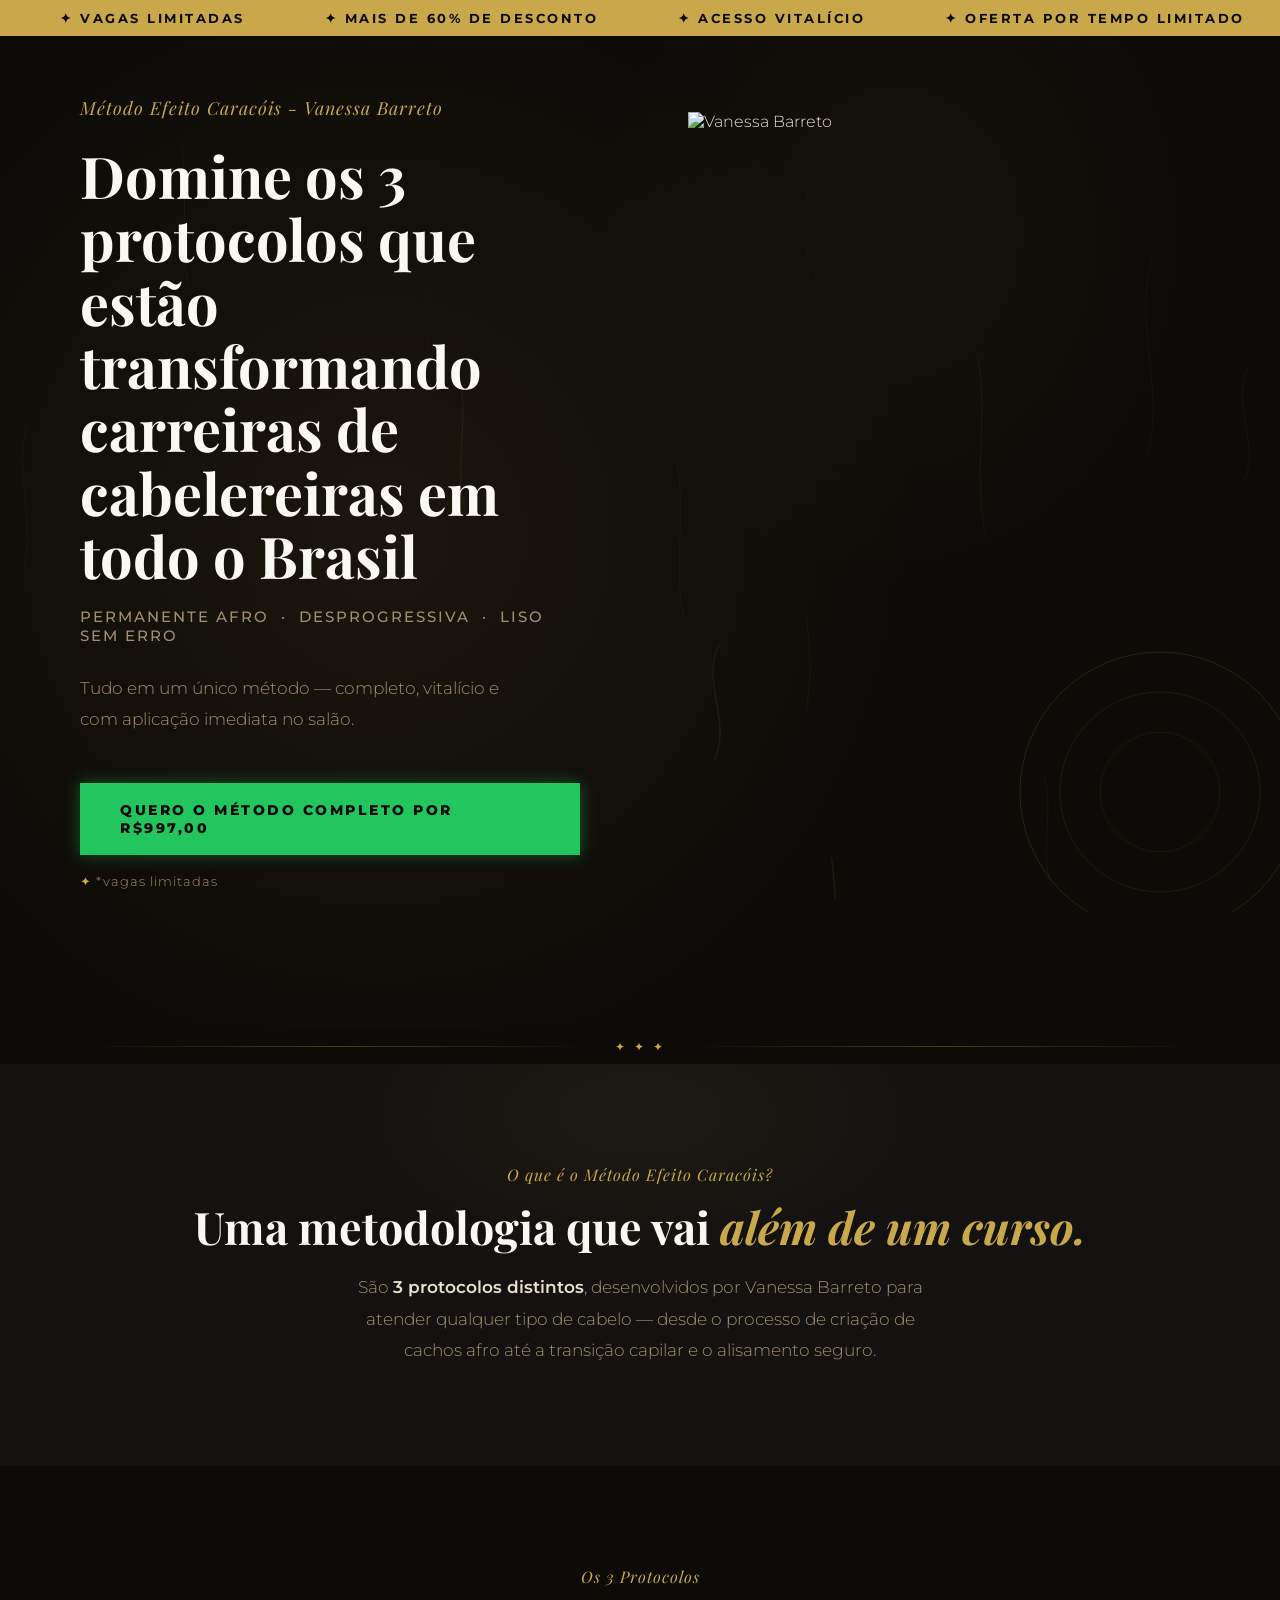
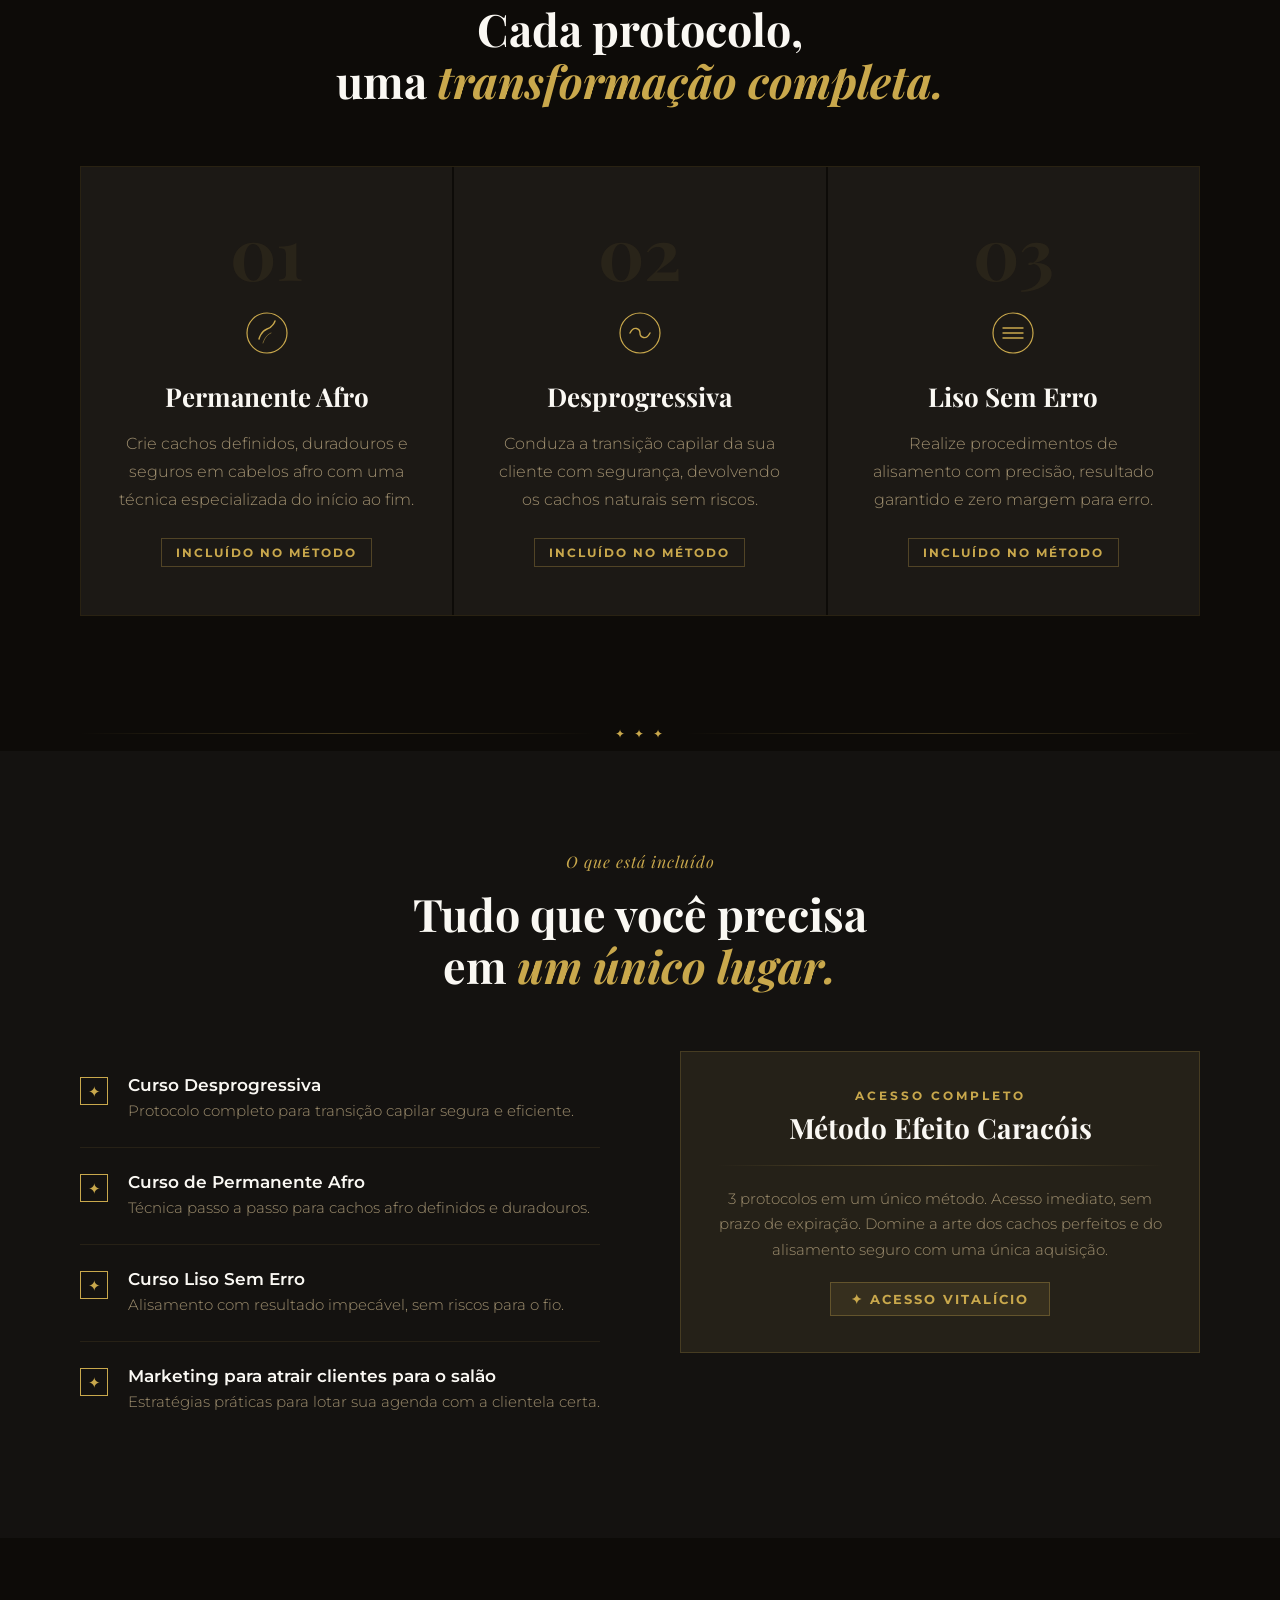
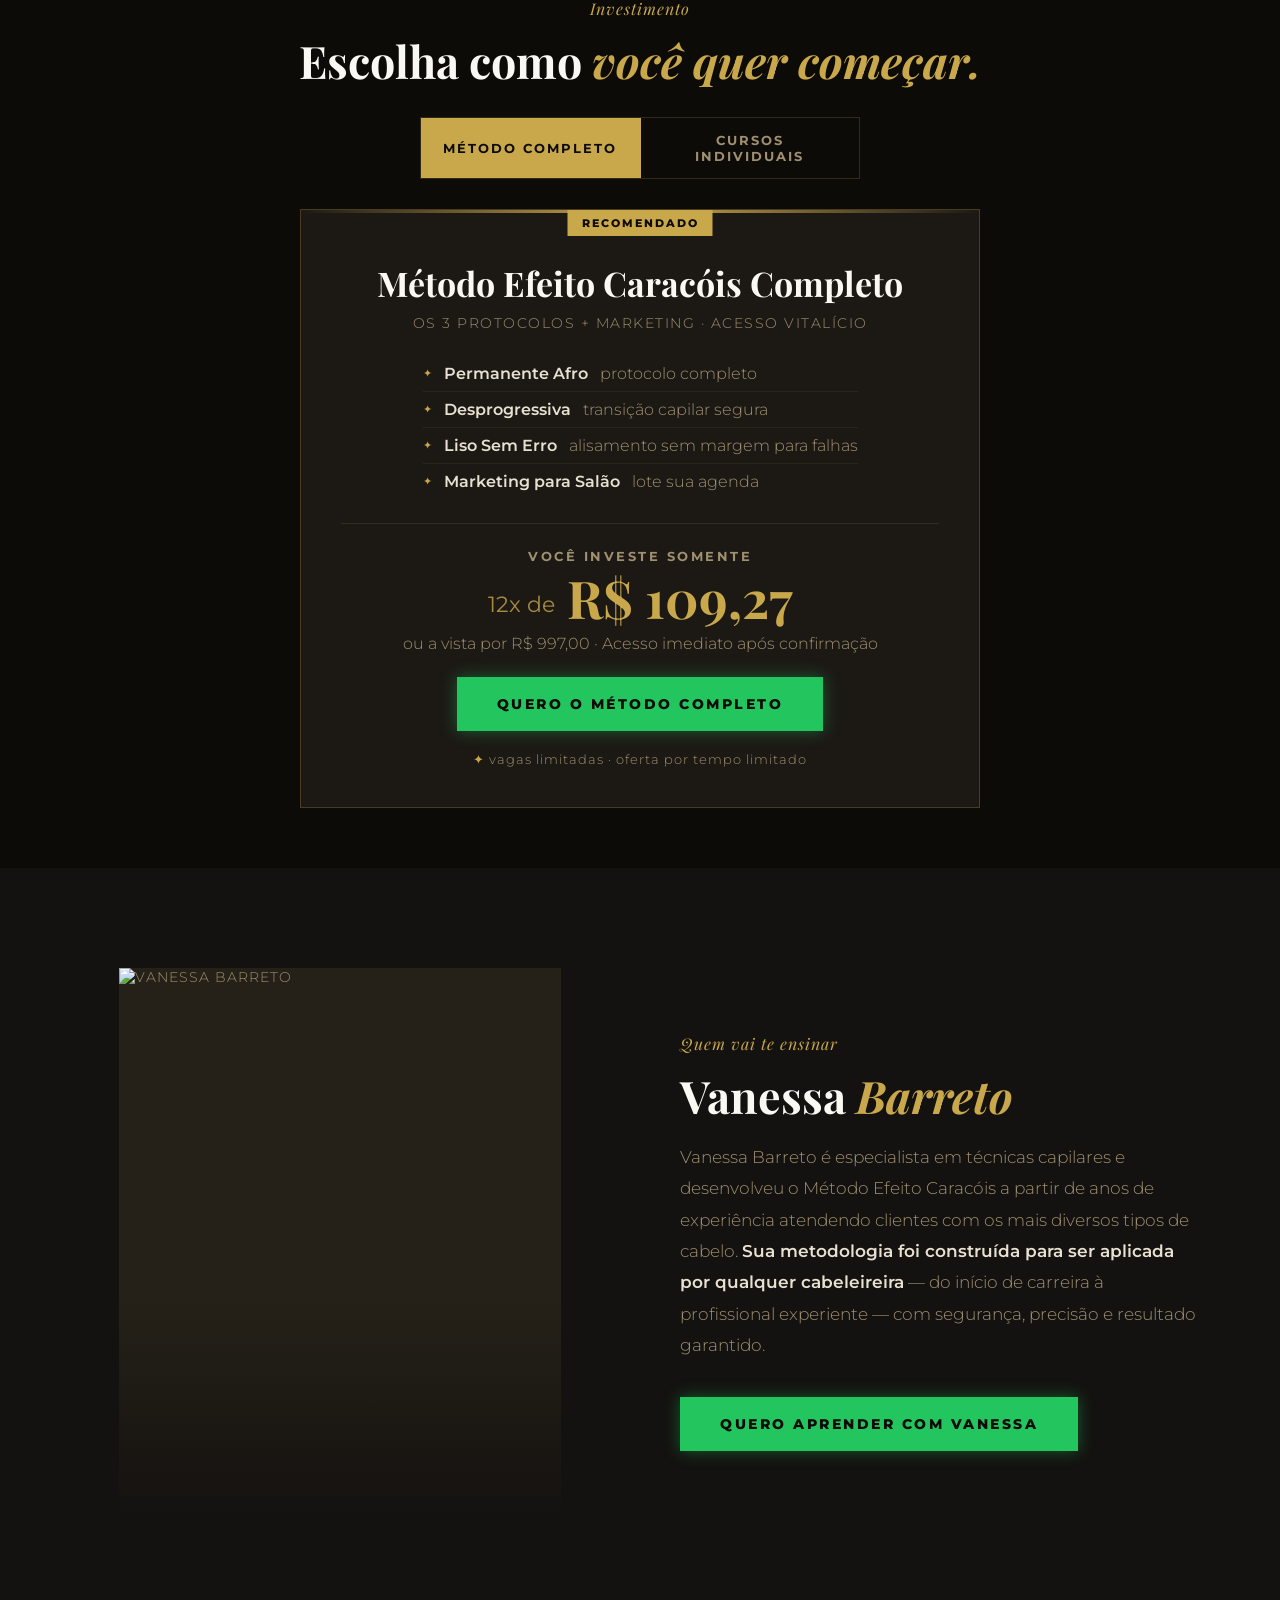
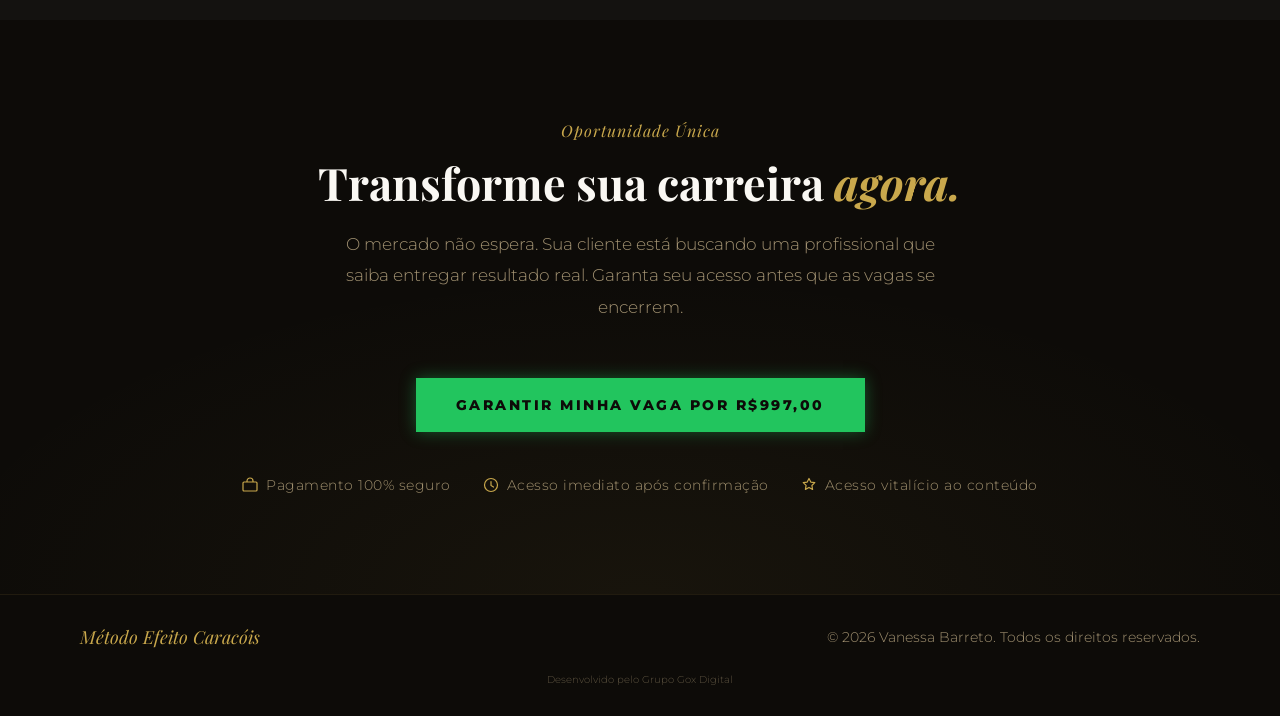
==== metodo-efeito-caracois-vanessa-v1/index.html @ 1c4ced43 "Build: Metodo Efeito Caracois Vanessa V1" ====
<!DOCTYPE html>
<html lang="pt-BR">

<head>
  <meta charset="UTF-8">
  <meta name="viewport" content="width=device-width, initial-scale=1.0">
  <title>Método Efeito Caracóis — Vanessa Barreto</title>

  <!-- WhatsApp / Social Media Meta Tags -->
  <meta property="og:title" content="Método Efeito Caracóis — Vanessa Barreto">
  <meta property="og:description"
    content="Domine os 3 protocolos que estão transformando carreiras de cabelereiras em todo o Brasil.">
  <meta property="og:image" content="/.netlify/images?url=/images/vanessa-hero-DBy10SN9.webp&w=800&q=80">
  <meta property="og:type" content="website">

  <link rel="icon" type="image/png" href="/.netlify/images?url=/images/favicon.png&w=800&q=80">
  <link rel="preconnect" href="https://fonts.googleapis.com">
  <link rel="preconnect" href="https://fonts.gstatic.com" crossorigin>
  <link
    href="https://fonts.googleapis.com/css2?family=Playfair+Display:ital,wght@0,400;0,700;1,400&family=Montserrat:wght@400;700&display=swap"
    rel="stylesheet">

  <link rel="dns-prefetch" href="https://pay.hotmart.com">
  <link rel="preload" href="/.netlify/images?url=/images/vanessa-hero-DBy10SN9.webp&w=800&q=80" as="image">

  <style>
    :root {
      --gold: #C9A84C;
      --gold-light: #E8C96A;
      --gold-pale: #F5E6B8;
      --green: #22c55e;
      --green-light: #4ade80;
      --dark: #0D0B08;
      --dark-2: #141210;
      --dark-3: #1C1915;
      --dark-4: #252118;
      --dark-5: #2E2A1F;
      --text: #E8E0D0;
      --text-muted: #A09070;
      --white: #FAF8F3;
      --serif: 'Playfair Display', Georgia, serif;
      --sans: 'Montserrat', sans-serif;
    }

    *,
    *::before,
    *::after {
      box-sizing: border-box;
      margin: 0;
      padding: 0;
    }

    html {
      scroll-behavior: smooth;
    }

    body {
      background: var(--dark);
      color: var(--text);
      font-family: var(--sans);
      font-weight: 300;
      overflow-x: hidden;
      -webkit-font-smoothing: antialiased;
    }

    .bar {
      background: var(--gold);
      color: var(--dark);
      text-align: center;
      padding: 10px 20px;
      font-size: 13px;
      font-weight: 700;
      letter-spacing: 2.5px;
      text-transform: uppercase;
      overflow: hidden;
      position: relative;
    }

    .bar-track {
      display: inline-flex;
      animation: ticker 25s linear infinite;
      white-space: nowrap;
    }

    .bar-track span {
      margin: 0 40px;
    }

    @keyframes ticker {
      0% {
        transform: translateX(0);
      }

      100% {
        transform: translateX(-50%);
      }
    }

    .hero {
      display: grid;
      grid-template-columns: 1fr 1fr;
      position: relative;
      overflow: hidden;
      padding: 20px 0 60px 0;
      align-items: center;
      background-image: linear-gradient(rgba(13, 11, 8, 0.94), rgba(13, 11, 8, 0.94)), url('/.netlify/images?url=/images/van-back3.webp&w=1920&q=80');
      background-size: cover;
      background-position: center;
      background-attachment: fixed;
    }

    .hero-left {
      display: flex;
      flex-direction: column;
      justify-content: center;
      padding: 40px 60px 80px 80px;
      position: relative;
      z-index: 2;
    }

    .hero-eyebrow {
      font-family: var(--serif);
      font-style: italic;
      font-size: 18px;
      color: var(--gold);
      letter-spacing: 1px;
      margin-bottom: 24px;
    }

    .hero-title {
      font-family: var(--serif);
      font-weight: 700;
      font-size: clamp(38px, 4.5vw, 64px);
      line-height: 1.1;
      color: var(--white);
      margin-bottom: 20px;
    }

    .hero-title em {
      font-style: italic;
      color: var(--gold);
    }

    .hero-subtitle {
      font-size: 15px;
      font-weight: 500;
      letter-spacing: 2px;
      text-transform: uppercase;
      color: var(--text-muted);
      margin-bottom: 28px;
    }

    .hero-desc {
      font-size: 17px;
      line-height: 1.8;
      color: var(--text-muted);
      max-width: 420px;
      margin-bottom: 48px;
    }

    .btn-primary {
      display: inline-block;
      background: var(--green);
      color: var(--dark);
      font-family: var(--sans);
      font-size: 14px;
      font-weight: 800;
      letter-spacing: 2.5px;
      text-transform: uppercase;
      text-decoration: none;
      padding: 18px 40px;
      border: none;
      cursor: pointer;
      position: relative;
      overflow: hidden;
      transition: all 0.3s ease;
      animation: btnPulse 2s infinite;
      box-shadow: 0 0 15px rgba(34, 197, 94, 0.4);
    }

    @keyframes btnPulse {
      0% {
        transform: scale(1);
        box-shadow: 0 0 15px rgba(34, 197, 94, 0.4);
      }

      50% {
        transform: scale(1.03);
        box-shadow: 0 0 25px rgba(34, 197, 94, 0.6);
      }

      100% {
        transform: scale(1);
        box-shadow: 0 0 15px rgba(34, 197, 94, 0.4);
      }
    }

    .hero-right {
      position: relative;
      display: flex;
      align-items: center;
      justify-content: center;
      overflow: hidden;
    }

    .hero-img-wrap {
      width: 100%;
      position: relative;
      display: flex;
      align-items: center;
      justify-content: center;
    }

    .hero-img-wrap img {
      width: 85%;
      object-fit: contain;
      object-position: center;
      display: block;
    }

    @media (max-width: 900px) {
      .hero {
        grid-template-columns: 1fr;
        padding: 0;
        min-height: 100vh;
        display: flex;
        flex-direction: column;
        justify-content: center;
        background-size: auto 100%;
        background-repeat: no-repeat;
        background-position: center;
        background-attachment: scroll;
        background-image: linear-gradient(rgba(13, 11, 8, 0.92), rgba(13, 11, 8, 0.92)), url('/.netlify/images?url=/images/van-back3.webp&w=1920&q=80');
      }

      .hero-left {
        padding: 60px 20px 20px;
        text-align: center;
        align-items: center;
      }

      .hero-title {
        font-size: 32px;
        margin-bottom: 12px;
      }

      .hero-desc {
        font-size: 15px;
        margin-bottom: 24px;
        max-width: 100%;
      }

      .hero-right {
        display: flex;
        align-items: flex-end;
        justify-content: center;
        flex: 1;
      }

      .hero-img-wrap {
        min-height: auto;
        width: 100%;
        display: flex;
        align-items: flex-end;
        justify-content: center;
      }

      .hero-img-wrap img {
        width: 90%;
        max-height: 45vh;
        object-fit: contain;
        object-position: bottom;
      }
    }
  </style>

  <link rel="stylesheet" href="style.css" media="print" onload="this.media='all'">
  <noscript>
    <link rel="stylesheet" href="style.css">
  </noscript>
</head>

<body>

  <!-- ANNOUNCEMENT BAR -->
  <div class="bar">
    <div class="bar-track">
      <span>✦ VAGAS LIMITADAS</span>
      <span>✦ MAIS DE 60% DE DESCONTO</span>
      <span>✦ ACESSO VITALÍCIO</span>
      <span>✦ OFERTA POR TEMPO LIMITADO</span>
      <span>✦ VAGAS LIMITADAS</span>
      <span>✦ MAIS DE 60% DE DESCONTO</span>
      <span>✦ ACESSO VITALÍCIO</span>
      <span>✦ OFERTA POR TEMPO LIMITADO</span>
      <span>✦ VAGAS LIMITADAS</span>
      <span>✦ MAIS DE 60% DE DESCONTO</span>
      <span>✦ ACESSO VITALÍCIO</span>
      <span>✦ OFERTA POR TEMPO LIMITADO</span>
      <span>✦ VAGAS LIMITADAS</span>
      <span>✦ MAIS DE 60% DE DESCONTO</span>
      <span>✦ ACESSO VITALÍCIO</span>
      <span>✦ OFERTA POR TEMPO LIMITADO</span>
    </div>
  </div>

  <!-- HERO -->
  <section class="hero">
    <div class="hero-left">
      <span class="hero-eyebrow">Método Efeito Caracóis - Vanessa Barreto</span>
      <h1 class="hero-title">
        Domine os 3 protocolos que estão transformando carreiras de cabelereiras em todo o Brasil
      </h1>
      <p class="hero-subtitle">Permanente Afro &nbsp;·&nbsp; Desprogressiva &nbsp;·&nbsp; Liso Sem Erro</p>
      <p class="hero-desc">
        Tudo em um único método — completo, vitalício e com aplicação imediata no salão.
      </p>
      <div class="hero-cta-group">
        <a href="#pricing" class="btn-primary"><span>QUERO O MÉTODO COMPLETO por R$997,00</span></a>
        <p class="hero-note">*vagas limitadas</p>
      </div>
    </div>
    <div class="hero-right">
      <div class="hero-img-wrap">
        <img src="/.netlify/images?url=/images/vanessa-hero-DBy10SN9.webp&w=800&q=80" alt="Vanessa Barreto" loading="eager" fetchpriority="high"
          width="800" height="800">
      </div>
      <svg class="deco-circles" viewBox="0 0 320 320" xmlns="http://www.w3.org/2000/svg">
        <circle cx="160" cy="160" r="140" stroke-width="1" />
        <circle cx="160" cy="160" r="100" stroke-width="0.7" />
        <circle cx="160" cy="160" r="60" stroke-width="0.5" />
      </svg>
    </div>
  </section>

  <!-- DIVIDER -->
  <div class="divider">
    <div class="divider-line"></div>
    <span class="divider-gem">✦ ✦ ✦</span>
    <div class="divider-line"></div>
  </div>

  <!-- WHAT IS -->
  <section class="what-is reveal">
    <span class="section-label">O que é o Método Efeito Caracóis?</span>
    <h2 class="section-title">Uma metodologia que vai <em>além de um curso.</em></h2>
    <p class="section-body">
      São <strong>3 protocolos distintos</strong>, desenvolvidos por Vanessa Barreto para atender qualquer tipo de
      cabelo — desde o processo de criação de cachos afro até a transição capilar e o alisamento seguro.
    </p>
  </section>

  <!-- PROTOCOLS -->
  <section class="protocols">
    <div class="reveal" style="text-align: center;">
      <span class="section-label">Os 3 Protocolos</span>
      <h2 class="section-title" style="text-align: center;">Cada protocolo,<br>uma <em>transformação completa.</em></h2>
    </div>
    <div class="protocols-grid reveal" style="transition-delay:0.15s">
      <div class="protocol-card">
        <span class="protocol-num">01</span>
        <div class="protocol-icon">
          <svg viewBox="0 0 44 44" fill="none" xmlns="http://www.w3.org/2000/svg">
            <circle cx="22" cy="22" r="20" stroke="#C9A84C" stroke-width="1.2" />
            <path d="M14 28C14 28 16 20 22 18C28 16 30 10 30 10" stroke="#C9A84C" stroke-width="1.4"
              stroke-linecap="round" />
            <path d="M18 32C18 32 20 24 26 22" stroke="#C9A84C" stroke-width="1" stroke-linecap="round" opacity="0.5" />
          </svg>
        </div>
        <h3 class="protocol-name">Permanente Afro</h3>
        <p class="protocol-desc">Crie cachos definidos, duradouros e seguros em cabelos afro com uma técnica
          especializada do início ao fim.</p>
        <span class="protocol-tag">Incluído no método</span>
      </div>
      <div class="protocol-card">
        <span class="protocol-num">02</span>
        <div class="protocol-icon">
          <svg viewBox="0 0 44 44" fill="none" xmlns="http://www.w3.org/2000/svg">
            <circle cx="22" cy="22" r="20" stroke="#C9A84C" stroke-width="1.2" />
            <path d="M12 22C16 14 22 18 22 22C22 26 28 30 32 22" stroke="#C9A84C" stroke-width="1.4"
              stroke-linecap="round" />
          </svg>
        </div>
        <h3 class="protocol-name">Desprogressiva</h3>
        <p class="protocol-desc">Conduza a transição capilar da sua cliente com segurança, devolvendo os cachos naturais
          sem riscos.</p>
        <span class="protocol-tag">Incluído no método</span>
      </div>
      <div class="protocol-card">
        <span class="protocol-num">03</span>
        <div class="protocol-icon">
          <svg viewBox="0 0 44 44" fill="none" xmlns="http://www.w3.org/2000/svg">
            <circle cx="22" cy="22" r="20" stroke="#C9A84C" stroke-width="1.2" />
            <line x1="12" y1="17" x2="32" y2="17" stroke="#C9A84C" stroke-width="1.4" stroke-linecap="round" />
            <line x1="12" y1="22" x2="32" y2="22" stroke="#C9A84C" stroke-width="1.4" stroke-linecap="round" />
            <line x1="12" y1="27" x2="32" y2="27" stroke="#C9A84C" stroke-width="1.4" stroke-linecap="round" />
          </svg>
        </div>
        <h3 class="protocol-name">Liso Sem Erro</h3>
        <p class="protocol-desc">Realize procedimentos de alisamento com precisão, resultado garantido e zero margem
          para erro.</p>
        <span class="protocol-tag">Incluído no método</span>
      </div>
    </div>
  </section>

  <!-- DIVIDER -->
  <div class="divider">
    <div class="divider-line"></div>
    <span class="divider-gem">✦ ✦ ✦</span>
    <div class="divider-line"></div>
  </div>

  <!-- INCLUDES -->
  <section class="includes">
    <div class="reveal" style="text-align: center;">
      <span class="section-label">O que está incluído</span>
      <h2 class="section-title" style="text-align: center;">Tudo que você precisa<br>em <em>um único lugar.</em></h2>
    </div>
    <div class="includes-grid">
      <ul class="includes-list reveal" style="transition-delay:0.1s">
        <li class="includes-item">
          <div class="includes-check">✦</div>
          <div class="includes-text">
            <strong>Curso Desprogressiva</strong>
            <span>Protocolo completo para transição capilar segura e eficiente.</span>
          </div>
        </li>
        <li class="includes-item">
          <div class="includes-check">✦</div>
          <div class="includes-text">
            <strong>Curso de Permanente Afro</strong>
            <span>Técnica passo a passo para cachos afro definidos e duradouros.</span>
          </div>
        </li>
        <li class="includes-item">
          <div class="includes-check">✦</div>
          <div class="includes-text">
            <strong>Curso Liso Sem Erro</strong>
            <span>Alisamento com resultado impecável, sem riscos para o fio.</span>
          </div>
        </li>
        <li class="includes-item">
          <div class="includes-check">✦</div>
          <div class="includes-text">
            <strong>Marketing para atrair clientes para o salão</strong>
            <span>Estratégias práticas para lotar sua agenda com a clientela certa.</span>
          </div>
        </li>
      </ul>
      <div class="includes-badge reveal" style="transition-delay:0.25s">
        <span class="includes-badge-label">Acesso Completo</span>
        <div class="includes-badge-title">Método Efeito Caracóis</div>
        <div class="includes-badge-line"></div>
        <p>3 protocolos em um único método. Acesso imediato, sem prazo de expiração. Domine a arte dos cachos perfeitos
          e do alisamento seguro com uma única aquisição.</p>
        <span class="access-pill">✦ Acesso Vitalício</span>
      </div>
    </div>
  </section>

  <!-- PRICING -->
  <section class="pricing" id="pricing">
    <div class="reveal">
      <span class="section-label" style="text-align:center;display:block;">Investimento</span>
      <h2 class="section-title">Escolha como <em>você quer começar.</em></h2>
    </div>

    <div class="pricing-tabs reveal" style="transition-delay:0.1s">
      <button class="tab-btn active" onclick="showTab('complete')">Método Completo</button>
      <button class="tab-btn" onclick="showTab('individual')">Cursos Individuais</button>
    </div>

    <!-- COMPLETE -->
    <div class="pricing-panel active" id="tab-complete">
      <div class="main-offer reveal">
        <span class="offer-badge">Recomendado</span>
        <h3 class="offer-title">Método Efeito Caracóis Completo</h3>
        <p class="offer-subtitle">Os 3 protocolos + Marketing · Acesso Vitalício</p>
        <ul class="offer-items">
          <li><strong>Permanente Afro</strong> protocolo completo</li>
          <li><strong>Desprogressiva</strong> transição capilar segura</li>
          <li><strong>Liso Sem Erro</strong> alisamento sem margem para falhas</li>
          <li><strong>Marketing para Salão</strong> lote sua agenda</li>
        </ul>
        <div class="offer-divider"></div>
        <p class="offer-price-label">Você investe somente</p>
        <div class="offer-price" style="font-size: 52px;"><span
            style="font-size: 22px; vertical-align: middle; opacity: 0.8; font-weight: 400; font-family: var(--sans);">12x
            de</span> R$ 109,27</div>
        <p class="offer-installment">ou a vista por R$ 997,00 · Acesso imediato após confirmação</p>
        <a href="https://pay.hotmart.com/N88052094D" class="btn-primary"><span>QUERO O MÉTODO
            COMPLETO</span></a>
        <p class="hero-note" style="margin-top:16px;">vagas limitadas · oferta por tempo limitado</p>
      </div>
    </div>

    <!-- INDIVIDUAL -->
    <div class="pricing-panel" id="tab-individual">
      <div class="individual-grid reveal">
        <div class="ind-card">
          <div class="ind-card-num">01</div>
          <h4 class="ind-card-name">Permanente Afro</h4>
          <p class="ind-card-desc">Protocolo especializado para cachos definidos e duradouros em cabelos afro. Do
            diagnóstico ao acabamento.</p>
          <div class="ind-card-price" style="font-size: 34px;"><span
              style="font-size: 16px; opacity: 0.7; font-weight: 400; font-family: var(--sans);">12x de</span> R$
            76,39<br><span style="font-size: 16px; opacity: 0.8; font-weight: 400; display: block; margin-top: 5px;">ou
              a vista por R$ 697,00</span></div>
          <a href="https://pay.hotmart.com/H98125728N" class="btn-outline">QUERO ESTE CURSO</a>
        </div>
        <div class="ind-card">
          <div class="ind-card-num">02</div>
          <h4 class="ind-card-name">Desprogressiva</h4>
          <p class="ind-card-desc">Transição capilar segura para clientes que desejam resgatar seus cachos naturais sem
            riscos.</p>
          <div class="ind-card-price" style="font-size: 34px;"><span
              style="font-size: 16px; opacity: 0.7; font-weight: 400; font-family: var(--sans);">6x de</span> R$
            135,09<br><span style="font-size: 16px; opacity: 0.8; font-weight: 400; display: block; margin-top: 5px;">ou
              a vista por R$ 697,00</span></div>
          <a href="https://pay.hotmart.com/T92050041C" class="btn-outline">QUERO ESTE CURSO</a>
        </div>
        <div class="ind-card">
          <div class="ind-card-num">03</div>
          <h4 class="ind-card-name">Liso Sem Erro</h4>
          <p class="ind-card-desc">Alisamento com resultado impecável, segurança para o fio e cliente fidelizada.</p>
          <div class="ind-card-price" style="font-size: 34px;"><span
              style="font-size: 16px; opacity: 0.7; font-weight: 400; font-family: var(--sans);">12x de</span> R$
            76,39<br><span style="font-size: 16px; opacity: 0.8; font-weight: 400; display: block; margin-top: 5px;">ou
              a vista por R$ 697,00</span></div>
          <a href="https://pay.hotmart.com/N99476657H" class="btn-outline">QUERO ESTE CURSO</a>
        </div>
      </div>
      <p style="text-align:center;margin-top:30px;font-size:13px;color:var(--text-muted);">
        ✦ &nbsp;Adquirindo o <strong style="color:var(--gold)">Método Completo</strong>, você acessa os 3
        cursos + Marketing com economia real.
      </p>
    </div>
  </section>

  <!-- ABOUT -->
  <section class="about">
    <div class="about-img reveal">
      <img src="/.netlify/images?url=/images/van2.webp&w=800&q=80" alt="Vanessa Barreto" loading="lazy" width="600" height="900">
    </div>
    <div class="reveal" style="transition-delay:0.15s">
      <span class="section-label">Quem vai te ensinar</span>
      <h2 class="section-title">Vanessa <em>Barreto</em></h2>
      <p class="section-body">
        Vanessa Barreto é especialista em técnicas capilares e desenvolveu o Método Efeito Caracóis a partir de anos de
        experiência atendendo clientes com os mais diversos tipos de cabelo. <strong>Sua metodologia foi construída para
          ser aplicada por qualquer cabeleireira</strong> — do início de carreira à profissional experiente — com
        segurança, precisão e resultado garantido.
      </p>
      <br>
      <a href="#pricing" class="btn-primary" style="margin-top:16px"><span>QUERO APRENDER COM VANESSA</span></a>
    </div>
  </section>

  <!-- FINAL CTA -->
  <section class="final-cta reveal">
    <span class="section-label" style="display:block;text-align:center;">Oportunidade Única</span>
    <h2 class="section-title">
      Transforme sua carreira <em>agora.</em>
    </h2>
    <p class="section-body">
      O mercado não espera. Sua cliente está buscando uma profissional que saiba entregar resultado real. Garanta seu
      acesso antes que as vagas se encerrem.
    </p>
    <br>
    <a href="#pricing" class="btn-primary" style="margin-top:16px"><span>GARANTIR MINHA VAGA por R$997,00</span></a>
    <div class="trust-row">
      <div class="trust-item">
        <svg viewBox="0 0 16 16" fill="none" xmlns="http://www.w3.org/2000/svg">
          <rect x="1" y="5" width="14" height="9" rx="1" stroke="currentColor" stroke-width="1.2" />
          <path d="M5 5V4a3 3 0 016 0v1" stroke="currentColor" stroke-width="1.2" />
        </svg>
        Pagamento 100% seguro
      </div>
      <div class="trust-item">
        <svg viewBox="0 0 16 16" fill="none" xmlns="http://www.w3.org/2000/svg">
          <circle cx="8" cy="8" r="6.5" stroke="currentColor" stroke-width="1.2" />
          <path d="M8 4.5v4l2.5 1.5" stroke="currentColor" stroke-width="1.2" stroke-linecap="round" />
        </svg>
        Acesso imediato após confirmação
      </div>
      <div class="trust-item">
        <svg viewBox="0 0 16 16" fill="none" xmlns="http://www.w3.org/2000/svg">
          <path d="M8 1.5l1.8 3.6 4 .58-2.9 2.82.68 3.98L8 10.45l-3.58 1.93.68-3.98L2.2 5.68l4-.58L8 1.5z"
            stroke="currentColor" stroke-width="1.2" stroke-linejoin="round" />
        </svg>
        Acesso vitalício ao conteúdo
      </div>
    </div>
  </section>

  <!-- FOOTER -->
  <footer>
    <span class="footer-brand">Método Efeito Caracóis</span>
    <span class="footer-copy">© 2026 Vanessa Barreto. Todos os direitos reservados.</span>
    <span class="footer-copy"
      style="font-size: 10px; opacity: 0.55; width: 100%; text-align: center; margin-top: 8px;">Desenvolvido pelo Grupo
      Gox Digital</span>
  </footer>

  <!-- BACK TO TOP -->
  <button id="backToTop" class="back-to-top" aria-label="Voltar para o topo">
    <svg viewBox="0 0 24 24" fill="none" stroke="currentColor" stroke-width="2.5" stroke-linecap="round"
      stroke-linejoin="round">
      <path d="M18 15l-6-6-6 6" />
    </svg>
  </button>

  <!-- HAIR STRANDS CANVAS -->
  <canvas id="hairCanvas"
    style="position:fixed;top:0;left:0;width:100%;height:100%;pointer-events:none;z-index:0;"></canvas>

  <script>
    // Tab switching
    function showTab(tab) {
      document.querySelectorAll('.pricing-panel').forEach(p => p.classList.remove('active'));
      document.querySelectorAll('.tab-btn').forEach(b => b.classList.remove('active'));
      document.getElementById('tab-' + tab).classList.add('active');
      event.currentTarget.classList.add('active');
    }

    // Scroll reveal
    const reveals = document.querySelectorAll('.reveal');
    const observer = new IntersectionObserver((entries) => {
      entries.forEach((entry) => {
        if (entry.isIntersecting) {
          entry.target.classList.add('visible');
          observer.unobserve(entry.target);
        }
      });
    }, { threshold: 0.1, rootMargin: '0px 0px -60px 0px' });
    reveals.forEach(el => observer.observe(el));

    // Back to top
    const backToTop = document.getElementById('backToTop');
    window.addEventListener('scroll', () => {
      if (window.scrollY > 500) {
        backToTop.classList.add('visible');
      } else {
        backToTop.classList.remove('visible');
      }
    });
    backToTop.addEventListener('click', () => {
      window.scrollTo({ top: 0, behavior: 'smooth' });
    });

    // Hair strands animation
    (function () {
      const canvas = document.getElementById('hairCanvas');
      const ctx = canvas.getContext('2d');
      const COUNT = window.innerWidth < 768 ? 8 : 18;
      let W, H, strands, rafId;

      function resize() {
        W = canvas.width = window.innerWidth;
        H = canvas.height = window.innerHeight;
      }

      function randBetween(a, b) { return a + Math.random() * (b - a); }

      function createStrand() {
        const x = randBetween(0, W);
        const len = randBetween(80, 200);
        const curve = randBetween(-40, 40);
        return {
          x, y: randBetween(-H * 0.5, H),
          len, curve,
          speed: randBetween(0.15, 0.45),
          sway: randBetween(0.0008, 0.002),
          swayOffset: Math.random() * Math.PI * 2,
          opacity: randBetween(0.03, 0.10),
          width: randBetween(0.6, 1.4),
        };
      }

      function initStrands() {
        strands = Array.from({ length: COUNT }, createStrand);
      }

      function drawStrand(s, t) {
        const swayX = Math.sin(t * s.sway + s.swayOffset) * 18;
        const x0 = s.x + swayX;
        const y0 = s.y;
        const cp1x = x0 + s.curve * 0.5 + Math.sin(t * s.sway * 1.3 + s.swayOffset) * 8;
        const cp1y = y0 + s.len * 0.33;
        const cp2x = x0 - s.curve * 0.3 + Math.cos(t * s.sway * 0.9) * 6;
        const cp2y = y0 + s.len * 0.66;
        const x1 = x0 + s.curve * 0.2;
        const y1 = y0 + s.len;

        ctx.beginPath();
        ctx.moveTo(x0, y0);
        ctx.bezierCurveTo(cp1x, cp1y, cp2x, cp2y, x1, y1);
        ctx.strokeStyle = `rgba(201, 168, 76, ${s.opacity})`;
        ctx.lineWidth = s.width;
        ctx.lineCap = 'round';
        ctx.stroke();
      }

      let last = 0;
      function animate(ts) {
        if (document.hidden) { rafId = requestAnimationFrame(animate); return; }
        ctx.clearRect(0, 0, W, H);
        const t = ts * 0.001;
        strands.forEach(s => {
          s.y += s.speed;
          if (s.y > H + 50) {
            s.y = -220;
            s.x = randBetween(0, W);
          }
          drawStrand(s, t);
        });
        rafId = requestAnimationFrame(animate);
      }

      resize();
      initStrands();
      rafId = requestAnimationFrame(animate);
      window.addEventListener('resize', () => { resize(); });
      document.addEventListener('visibilitychange', () => {
        if (!document.hidden && !rafId) rafId = requestAnimationFrame(animate);
      });
    })();
  </script>
</body>

</html>
---- metodo-efeito-caracois-vanessa-v1/style.css ----
:root {
    --gold: #C9A84C;
    --gold-light: #E8C96A;
    --gold-pale: #F5E6B8;
    --green: #22c55e;
    --green-light: #4ade80;
    --dark: #0D0B08;
    --dark-2: #141210;
    --dark-3: #1C1915;
    --dark-4: #252118;
    --dark-5: #2E2A1F;
    --text: #E8E0D0;
    --text-muted: #A09070;
    --white: #FAF8F3;
    --serif: 'Playfair Display', Georgia, serif;
    --sans: 'Montserrat', sans-serif;
  }

  *, *::before, *::after { box-sizing: border-box; margin: 0; padding: 0; }

  html { scroll-behavior: smooth; }

  body {
    background: var(--dark);
    color: var(--text);
    font-family: var(--sans);
    font-weight: 300;
    overflow-x: hidden;
    -webkit-font-smoothing: antialiased;
  }

  /* ─── ANNOUNCEMENT BAR ─── */
  .bar {
    background: var(--gold);
    color: var(--dark);
    text-align: center;
    padding: 10px 20px;
    font-size: 13px;
    font-weight: 700;
    letter-spacing: 2.5px;
    text-transform: uppercase;
    overflow: hidden;
    position: relative;
  }
  .bar-track {
    display: inline-flex;
    animation: ticker 40s linear infinite;
    white-space: nowrap;
  }
  .bar-track span { margin: 0 40px; }
  @keyframes ticker {
    0% { transform: translateX(0); }
    100% { transform: translateX(-50%); }
  }

  /* ─── HERO ─── */
  .hero {
    display: grid;
    grid-template-columns: 1fr 1fr;
    position: relative;
    overflow: hidden;
    padding: 20px 0 60px 0;
    align-items: center;
    background-image: linear-gradient(rgba(13, 11, 8, 0.94), rgba(13, 11, 8, 0.94)), url('/.netlify/images?url=/images/van-back3.webp&w=1920&q=80');
    background-size: cover;
    background-position: center;
    background-attachment: fixed;
  }
  .hero::before {
    content: '';
    position: absolute;
    inset: 0;
    background:
      radial-gradient(ellipse 60% 80% at 30% 50%, rgba(201,168,76,0.07) 0%, transparent 70%),
      radial-gradient(ellipse 40% 60% at 70% 20%, rgba(201,168,76,0.04) 0%, transparent 60%);
    pointer-events: none;
  }
  .hero-left {
    display: flex;
    flex-direction: column;
    justify-content: center;
    padding: 40px 60px 80px 80px;
    position: relative;
    z-index: 2;
  }
  .hero-eyebrow {
    font-family: var(--serif);
    font-style: italic;
    font-size: 18px;
    color: var(--gold);
    letter-spacing: 1px;
    margin-bottom: 24px;
  }
  .hero-title {
    font-family: var(--serif);
    font-weight: 700;
    font-size: clamp(38px, 4.5vw, 64px);
    line-height: 1.1;
    color: var(--white);
    margin-bottom: 20px;
  }
  .hero-title em {
    font-style: italic;
    color: var(--gold);
  }
  .hero-subtitle {
    font-size: 15px;
    font-weight: 500;
    letter-spacing: 2px;
    text-transform: uppercase;
    color: var(--text-muted);
    margin-bottom: 28px;
  }
  .hero-desc {
    font-size: 17px;
    line-height: 1.8;
    color: var(--text-muted);
    max-width: 420px;
    margin-bottom: 48px;
  }
  .hero-desc strong { color: var(--text); font-weight: 600; }

  .hero-cta-group {
    /* No entry animation */
  }
  .btn-primary {
    display: inline-block;
    background: var(--green);
    color: var(--dark);
    font-family: var(--sans);
    font-size: 14px;
    font-weight: 800;
    letter-spacing: 2.5px;
    text-transform: uppercase;
    text-decoration: none;
    padding: 18px 40px;
    border: none;
    cursor: pointer;
    position: relative;
    overflow: hidden;
    transition: all 0.3s ease;
    animation: btnPulse 2s infinite;
    box-shadow: 0 0 15px rgba(34, 197, 94, 0.4);
  }
  @keyframes btnPulse {
    0% { transform: scale(1); box-shadow: 0 0 15px rgba(34, 197, 94, 0.4); }
    50% { transform: scale(1.03); box-shadow: 0 0 25px rgba(34, 197, 94, 0.6); }
    100% { transform: scale(1); box-shadow: 0 0 15px rgba(34, 197, 94, 0.4); }
  }
  .btn-primary::before {
    content: '';
    position: absolute;
    inset: 0;
    background: var(--green-light);
    transform: translateX(-100%);
    transition: transform 0.35s ease;
  }
  .btn-primary:hover::before { transform: translateX(0); }
  .btn-primary span { position: relative; z-index: 1; }

  .btn-outline {
    display: inline-block;
    background: transparent;
    color: var(--green);
    font-family: var(--sans);
    font-size: 13px;
    font-weight: 600;
    letter-spacing: 2px;
    text-transform: uppercase;
    text-decoration: none;
    padding: 16px 36px;
    border: 1px solid rgba(34, 197, 94, 0.4);
    cursor: pointer;
    transition: all 0.3s ease;
  }
  .btn-outline:hover {
    border-color: var(--green);
    background: rgba(34, 197, 94, 0.08);
  }

  .hero-note {
    font-size: 13px;
    color: var(--text-muted);
    margin-top: 14px;
    letter-spacing: 1px;
  }
  .hero-note::before { content: '✦ '; color: var(--gold); }

  .hero-right {
    position: relative;
    display: flex;
    align-items: center;
    justify-content: center;
    overflow: hidden;
  }
  .hero-img-wrap {
    width: 100%;
    position: relative;
    display: flex;
    align-items: center;
    justify-content: center;
  }
  .hero-img-wrap img {
    width: 85%;
    object-fit: contain;
    object-position: center;
    display: block;
  }
  .hero-img-placeholder {
    width: 100%;
    height: 100%;
    min-height: 600px;
    display: flex;
    flex-direction: column;
    align-items: center;
    justify-content: center;
    gap: 12px;
    color: var(--text-muted);
    font-size: 14px;
    letter-spacing: 1px;
    text-transform: uppercase;
  }
  .hero-img-placeholder .icon { font-size: 36px; opacity: 0.3; }

  /* Decorative circles */
  .deco-circles {
    position: absolute;
    bottom: -40px;
    right: -40px;
    width: 320px;
    height: 320px;
    pointer-events: none;
    z-index: 1;
  }
  .deco-circles circle { fill: none; stroke: var(--gold); opacity: 0.15; }

  /* ─── DIVIDER ─── */
  .divider {
    display: flex;
    align-items: center;
    gap: 20px;
    padding: 0 80px;
    margin: 10px 0;
  }
  .divider-line { flex: 1; height: 1px; background: linear-gradient(90deg, transparent, rgba(201,168,76,0.3), transparent); }
  .divider-gem { color: var(--gold); font-size: 12px; letter-spacing: 3px; }

  /* ─── SECTION BASE ─── */
  section { padding: 100px 80px; }

  .section-label {
    font-family: var(--serif);
    font-style: italic;
    font-size: 16px;
    color: var(--gold);
    letter-spacing: 1px;
    margin-bottom: 16px;
    display: block;
  }
  .section-title {
    font-family: var(--serif);
    font-weight: 700;
    font-size: clamp(30px, 3.5vw, 52px);
    line-height: 1.15;
    color: var(--white);
  }
  .section-title em { font-style: italic; color: var(--gold); }
  .section-body {
    font-size: 17px;
    line-height: 1.85;
    color: var(--text-muted);
    max-width: 600px;
    margin-top: 20px;
  }
  .section-body strong { color: var(--text); font-weight: 600; }

  /* ─── WHAT IS ─── */
  .what-is {
    background: var(--dark-2);
    text-align: center;
    position: relative;
    overflow: hidden;
  }
  .what-is::before {
    content: '';
    position: absolute;
    top: -100px; left: 50%;
    transform: translateX(-50%);
    width: 600px; height: 300px;
    background: radial-gradient(ellipse, rgba(201,168,76,0.05) 0%, transparent 70%);
    pointer-events: none;
  }
  .what-is .section-body {
    margin: 20px auto 0;
    text-align: center;
  }
  .what-is .section-title { text-align: center; }

  /* ─── PROTOCOLS ─── */
  .protocols { background: var(--dark); }
  .protocols-grid {
    display: grid;
    grid-template-columns: repeat(3, 1fr);
    gap: 2px;
    margin-top: 60px;
    border: 1px solid rgba(201,168,76,0.15);
  }
  .protocol-card {
    background: var(--dark-3);
    padding: 48px 36px;
    text-align: center;
    position: relative;
    overflow: hidden;
    transition: background 0.4s ease;
  }
  .protocol-card:hover { background: var(--dark-4); }
  .protocol-card::before {
    content: '';
    position: absolute;
    top: 0; left: 0; right: 0;
    height: 2px;
    background: linear-gradient(90deg, transparent, var(--gold), transparent);
    transform: scaleX(0);
    transition: transform 0.4s ease;
  }
  .protocol-card:hover::before { transform: scaleX(1); }

  .protocol-num {
    font-family: var(--serif);
    font-size: 72px;
    font-weight: 700;
    color: rgba(201,168,76,0.08);
    line-height: 1;
    margin-bottom: 24px;
    display: block;
  }
  .protocol-icon {
    width: 44px; height: 44px;
    margin: 0 auto 24px auto;
    display: flex;
    align-items: center;
    justify-content: center;
  }
  .protocol-icon svg { width: 100%; height: 100%; }
  .protocol-name {
    font-family: var(--serif);
    font-size: 26px;
    font-weight: 700;
    color: var(--white);
    margin-bottom: 16px;
  }
  .protocol-desc {
    font-size: 15.5px;
    line-height: 1.8;
    color: var(--text-muted);
  }
  .protocol-tag {
    display: inline-block;
    margin-top: 24px;
    font-size: 12px;
    font-weight: 700;
    letter-spacing: 2px;
    text-transform: uppercase;
    color: var(--gold);
    border: 1px solid rgba(201,168,76,0.3);
    padding: 6px 14px;
  }

  /* ─── INCLUDES ─── */
  .includes {
    background: var(--dark-2);
    position: relative;
  }
  .includes-grid {
    display: grid;
    grid-template-columns: 1fr 1fr;
    gap: 80px;
    align-items: start;
    margin-top: 60px;
  }
  .includes-list {
    list-style: none;
    display: flex;
    flex-direction: column;
    gap: 0;
  }
  .includes-item {
    display: flex;
    align-items: flex-start;
    gap: 20px;
    padding: 24px 0;
    border-bottom: 1px solid rgba(201,168,76,0.1);
    transition: border-color 0.3s;
  }
  .includes-item:hover { border-color: rgba(201,168,76,0.3); }
  .includes-item:last-child { border-bottom: none; }
  .includes-check {
    width: 28px; height: 28px;
    border: 1px solid var(--gold);
    display: flex;
    align-items: center;
    justify-content: center;
    flex-shrink: 0;
    margin-top: 2px;
    color: var(--gold);
    font-size: 15px;
  }
  .includes-text strong {
    display: block;
    font-size: 17px;
    font-weight: 600;
    color: var(--white);
    margin-bottom: 4px;
  }
  .includes-text span {
    font-size: 15px;
    color: var(--text-muted);
    line-height: 1.6;
  }

  .includes-badge {
    background: var(--dark-4);
    border: 1px solid rgba(201,168,76,0.2);
    padding: 36px;
    text-align: center;
    position: sticky;
    top: 40px;
  }
  .includes-badge-label {
    font-size: 12px;
    font-weight: 700;
    letter-spacing: 3px;
    text-transform: uppercase;
    color: var(--gold);
    margin-bottom: 8px;
    display: block;
  }
  .includes-badge-title {
    font-family: var(--serif);
    font-size: 28px;
    font-weight: 700;
    color: var(--white);
    line-height: 1.2;
    margin-bottom: 20px;
  }
  .includes-badge-line {
    height: 1px;
    background: linear-gradient(90deg, transparent, rgba(201,168,76,0.4), transparent);
    margin: 20px 0;
  }
  .includes-badge p {
    font-size: 15px;
    color: var(--text-muted);
    line-height: 1.7;
  }
  .access-pill {
    display: inline-block;
    background: rgba(201,168,76,0.1);
    border: 1px solid rgba(201,168,76,0.3);
    color: var(--gold);
    font-size: 13px;
    font-weight: 700;
    letter-spacing: 2px;
    text-transform: uppercase;
    padding: 8px 20px;
    margin-top: 20px;
  }

  /* ─── PRICING ─── */
  .pricing {
    background: var(--dark);
    text-align: center;
    padding-top: 60px;
    padding-bottom: 60px;
    position: relative;
    background-image: linear-gradient(rgba(13, 11, 8, 0.94), rgba(13, 11, 8, 0.94)), url('/.netlify/images?url=/images/van-back3.webp&w=1920&q=80');
    background-size: cover;
    background-position: center;
    background-attachment: fixed;
  }
  .pricing .section-title { text-align: center; }

  .pricing-tabs {
    display: flex;
    justify-content: center;
    gap: 0;
    margin: 30px auto 0;
    max-width: 440px;
    border: 1px solid rgba(201,168,76,0.2);
  }
  .tab-btn {
    flex: 1;
    background: transparent;
    border: none;
    color: var(--text-muted);
    font-family: var(--sans);
    font-size: 13px;
    font-weight: 700;
    letter-spacing: 2px;
    text-transform: uppercase;
    padding: 14px 20px;
    cursor: pointer;
    transition: all 0.3s;
    border-right: 1px solid rgba(201,168,76,0.2);
  }
  .tab-btn:last-child { border-right: none; }
  .tab-btn.active {
    background: var(--gold);
    color: var(--dark);
  }

  .pricing-panel { display: none; }
  .pricing-panel.active { display: block; }

  .main-offer {
    max-width: 680px;
    margin: 30px auto 0;
    background: var(--dark-3);
    border: 1px solid rgba(201,168,76,0.25);
    padding: 50px 40px 40px;
    position: relative;
    overflow: hidden;
  }
  .main-offer::before {
    content: '';
    position: absolute;
    top: 0; left: 0; right: 0;
    height: 3px;
    background: linear-gradient(90deg, transparent, var(--gold), transparent);
  }
  .offer-badge {
    position: absolute;
    top: 0; 
    left: 50%;
    transform: translateX(-50%);
    background: var(--gold);
    color: var(--dark);
    font-size: 11px;
    font-weight: 800;
    letter-spacing: 2px;
    text-transform: uppercase;
    padding: 6px 14px;
    white-space: nowrap;
  }
  .offer-title {
    font-family: var(--serif);
    font-size: 34px;
    font-weight: 700;
    color: var(--white);
    margin-bottom: 8px;
    text-align: center;
  }
  .offer-subtitle {
    font-size: 14px;
    color: var(--text-muted);
    letter-spacing: 1.5px;
    text-transform: uppercase;
    text-align: center;
    margin-bottom: 24px;
  }

  .offer-items {
    list-style: none;
    text-align: left;
    width: fit-content;
    margin: 0 auto 24px auto;
  }
  .offer-items li {
    padding: 8px 0;
    border-bottom: 1px solid rgba(201,168,76,0.08);
    font-size: 16px;
    color: var(--text-muted);
    display: flex;
    align-items: center;
    justify-content: flex-start;
    gap: 12px;
  }
  .offer-items li:last-child { border-bottom: none; }
  .offer-items li::before {
    content: '✦';
    color: var(--gold);
    font-size: 11px;
    flex-shrink: 0;
  }
  .offer-items li strong { color: var(--text); font-weight: 600; }

  .offer-divider { height: 1px; background: rgba(201,168,76,0.15); margin: 24px 0; }

  .offer-price-label {
    font-size: 13px;
    font-weight: 700;
    letter-spacing: 2.5px;
    text-transform: uppercase;
    color: var(--text-muted);
    text-align: center;
    margin-bottom: 8px;
  }
  .offer-price {
    font-family: var(--serif);
    font-size: 68px;
    font-weight: 700;
    color: var(--gold);
    line-height: 1;
    text-align: center;
  }
  .offer-installment {
    font-size: 16px;
    color: var(--text-muted);
    text-align: center;
    margin-top: 10px;
    margin-bottom: 24px;
  }

  /* INDIVIDUAL CARDS */
  .individual-grid {
    display: grid;
    grid-template-columns: repeat(3, 1fr);
    gap: 2px;
    max-width: 900px;
    margin: 50px auto 0;
  }
  .ind-card {
    background: var(--dark-3);
    border: 1px solid rgba(201,168,76,0.12);
    padding: 40px 30px;
    text-align: center;
    position: relative;
    overflow: hidden;
    transition: border-color 0.3s;
  }
  .ind-card:hover { border-color: rgba(201,168,76,0.35); }
  .ind-card-num {
    font-family: var(--serif);
    font-size: 48px;
    font-weight: 700;
    color: rgba(201,168,76,0.12);
    line-height: 1;
    margin-bottom: 16px;
  }
  .ind-card-name {
    font-family: var(--serif);
    font-size: 22px;
    font-weight: 700;
    color: var(--white);
    margin-bottom: 10px;
  }
  .ind-card-desc {
    font-size: 15px;
    color: var(--text-muted);
    line-height: 1.7;
    margin-bottom: 28px;
  }
  .ind-card-price {
    font-family: var(--serif);
    font-size: 32px;
    font-weight: 700;
    color: var(--gold);
    margin-bottom: 20px;
  }

  /* ─── ABOUT ─── */
  .about {
    background: var(--dark-2);
    display: grid;
    grid-template-columns: 1fr 1fr;
    gap: 80px;
    align-items: center;
  }
  .about-img {
    background: var(--dark-4);
    aspect-ratio: 4/5;
    width: 85%;
    margin: 0 auto;
    display: flex;
    flex-direction: column;
    align-items: center;
    justify-content: center;
    gap: 12px;
    color: var(--text-muted);
    font-size: 14px;
    letter-spacing: 1px;
    text-transform: uppercase;
    position: relative;
    overflow: hidden;
  }
  .about-img img {
    width: 100%;
    height: 100%;
    object-fit: cover;
    object-position: top;
  }
  .about-img::after {
    content: '';
    position: absolute;
    bottom: 0; left: 0; right: 0;
    height: 40%;
    background: linear-gradient(transparent, var(--dark-2));
  }
  .about-img-icon { font-size: 36px; opacity: 0.2; }

  /* ─── FINAL CTA ─── */
  .final-cta {
    background: var(--dark);
    text-align: center;
    position: relative;
    overflow: hidden;
  }
  .final-cta::before {
    content: '';
    position: absolute;
    inset: 0;
    background: radial-gradient(ellipse 80% 80% at 50% 100%, rgba(201,168,76,0.06) 0%, transparent 70%);
    pointer-events: none;
  }
  .final-cta .section-title { text-align: center; max-width: 700px; margin: 0 auto; }
  .final-cta .section-body { margin: 20px auto; text-align: center; }

  .trust-row {
    display: flex;
    align-items: center;
    justify-content: center;
    gap: 32px;
    margin-top: 40px;
    flex-wrap: wrap;
  }
  .trust-item {
    display: flex;
    align-items: center;
    gap: 8px;
    font-size: 14px;
    color: var(--text-muted);
    letter-spacing: 0.5px;
  }
  .trust-item svg { width: 16px; height: 16px; color: var(--gold); }

  /* ─── FOOTER ─── */
  footer {
    padding: 30px 80px;
    border-top: 1px solid rgba(201,168,76,0.1);
    display: flex;
    align-items: center;
    justify-content: space-between;
    flex-wrap: wrap;
    gap: 16px;
  }
  .footer-brand {
    font-family: var(--serif);
    font-size: 18px;
    color: var(--gold);
    font-style: italic;
  }
  .footer-copy {
    font-size: 14px;
    color: var(--text-muted);
  }

  /* ─── ANIMATIONS ─── */
  @keyframes fadeUp {
    from { opacity: 0; transform: translateY(28px); }
    to   { opacity: 1; transform: translateY(0); }
  }
  .reveal {
    opacity: 0;
    transform: translateY(30px);
    transition: opacity 0.7s ease, transform 0.7s ease;
  }
  .reveal.visible {
    opacity: 1;
    transform: translateY(0);
  }

  /* ─── RESPONSIVE ─── */
  @media (max-width: 900px) {
    section { padding: 40px 20px; }
    
    /* HERO MOBILE */
    .hero { 
      grid-template-columns: 1fr; 
      padding: 0;
      min-height: 100vh;
      display: flex;
      flex-direction: column;
      justify-content: center;
      background-size: auto 100%;
      background-repeat: no-repeat;
      background-position: center;
      background-attachment: scroll;
      background-image: linear-gradient(rgba(13, 11, 8, 0.92), rgba(13, 11, 8, 0.92)), url('/.netlify/images?url=/images/van-back3.webp&w=1920&q=80');
    }
    .hero-left { 
      padding: 60px 20px 20px; 
      text-align: center; 
      align-items: center; 
    }
    .hero-title { font-size: 32px; margin-bottom: 12px; }
    .hero-desc { font-size: 15px; margin-bottom: 24px; max-width: 100%; }
    .hero-right { display: flex; align-items: flex-end; justify-content: center; flex: 1; }
    .hero-img-wrap { min-height: auto; width: 100%; display: flex; align-items: flex-end; justify-content: center; }
    .hero-img-wrap img { width: 90%; max-height: 45vh; object-fit: contain; object-position: bottom; }
    .deco-circles { display: none; }

    /* PRICING COMPACT MOBILE */
    .pricing-tabs { flex-direction: column; width: 100%; margin-top: 30px; }
    .tab-btn { border-right: none; border-bottom: 1px solid rgba(201,168,76,0.2); }
    .tab-btn:last-child { border-bottom: none; }
    
    .individual-grid { grid-template-columns: 1fr; gap: 10px; margin-top: 30px; }
    .ind-card { padding: 24px 20px; text-align: center; }
    .ind-card-desc { font-size: 14px; margin-bottom: 16px; }
    .ind-card-price { margin-bottom: 12px; font-size: 28px; }

    .main-offer { padding: 36px 16px 24px; margin-top: 30px; }
    .offer-badge {
      font-size: 9px;
      padding: 4px 12px;
    }
    .offer-title { font-size: 22px; text-align: center; }
    .offer-subtitle { text-align: center; margin-bottom: 20px; }
    .offer-items { margin: 0 auto 20px auto; }
    .offer-items li { padding: 8px 0; font-size: 14px; }
    .offer-divider { margin: 20px 0; }
    .offer-price { font-size: 52px; }
    .offer-installment { margin-bottom: 20px; font-size: 14px; }
    .btn-primary { padding: 16px 20px; font-size: 12px; width: 100%; text-align: center; }
    .hero-note { font-size: 11px; }

    /* ABOUT AND OTHER GRIDS */
    .protocols-grid { grid-template-columns: 1fr; gap: 10px; margin-top: 30px; }
    .includes-grid { grid-template-columns: 1fr; gap: 30px; margin-top: 30px; }
    
    .about { grid-template-columns: 1fr; text-align: center; }
    .about-img { width: 100%; max-width: 320px; margin: 0 auto 20px auto; }
    .about > div { display: flex; flex-direction: column; align-items: center; text-align: center; }

    .pricing {
      background-size: auto 100%;
      background-repeat: no-repeat;
      background-position: center;
      background-attachment: scroll;
      background-image: linear-gradient(rgba(13, 11, 8, 0.92), rgba(13, 11, 8, 0.92)), url('/.netlify/images?url=/images/van-back3.webp&w=1920&q=80');
    }
    footer { padding: 30px; flex-direction: column; text-align: center; }
    .divider { padding: 0 20px; margin: 20px 0; }
  }

  @media (prefers-reduced-motion: reduce) {
    *, *::before, *::after {
      animation-duration: 0.01ms !important;
      transition-duration: 0.01ms !important;
    }
  }

  /* ─── BACK TO TOP ─── */
  .back-to-top {
    position: fixed;
    bottom: 30px;
    right: 30px;
    width: 44px;
    height: 44px;
    background: var(--gold);
    color: var(--dark);
    border: none;
    border-radius: 50%;
    cursor: pointer;
    display: flex;
    align-items: center;
    justify-content: center;
    z-index: 1000;
    opacity: 0;
    visibility: hidden;
    transform: translateY(20px);
    transition: all 0.4s cubic-bezier(0.4, 0, 0.2, 1);
    box-shadow: 0 4px 12px rgba(0,0,0,0.3);
  }
  .back-to-top.visible {
    opacity: 1;
    visibility: visible;
    transform: translateY(0);
  }
  .back-to-top:hover {
    background: var(--gold-light);
    transform: translateY(-5px);
  }
  .back-to-top svg { width: 20px; height: 20px; }

  @media (max-width: 900px) {
    .back-to-top { bottom: 20px; right: 20px; width: 40px; height: 40px; }
  }
---- metodo-efeito-caracois-vanessa-v1/style.css ----
:root {
    --gold: #C9A84C;
    --gold-light: #E8C96A;
    --gold-pale: #F5E6B8;
    --green: #22c55e;
    --green-light: #4ade80;
    --dark: #0D0B08;
    --dark-2: #141210;
    --dark-3: #1C1915;
    --dark-4: #252118;
    --dark-5: #2E2A1F;
    --text: #E8E0D0;
    --text-muted: #A09070;
    --white: #FAF8F3;
    --serif: 'Playfair Display', Georgia, serif;
    --sans: 'Montserrat', sans-serif;
  }

  *, *::before, *::after { box-sizing: border-box; margin: 0; padding: 0; }

  html { scroll-behavior: smooth; }

  body {
    background: var(--dark);
    color: var(--text);
    font-family: var(--sans);
    font-weight: 300;
    overflow-x: hidden;
    -webkit-font-smoothing: antialiased;
  }

  /* ─── ANNOUNCEMENT BAR ─── */
  .bar {
    background: var(--gold);
    color: var(--dark);
    text-align: center;
    padding: 10px 20px;
    font-size: 13px;
    font-weight: 700;
    letter-spacing: 2.5px;
    text-transform: uppercase;
    overflow: hidden;
    position: relative;
  }
  .bar-track {
    display: inline-flex;
    animation: ticker 40s linear infinite;
    white-space: nowrap;
  }
  .bar-track span { margin: 0 40px; }
  @keyframes ticker {
    0% { transform: translateX(0); }
    100% { transform: translateX(-50%); }
  }

  /* ─── HERO ─── */
  .hero {
    display: grid;
    grid-template-columns: 1fr 1fr;
    position: relative;
    overflow: hidden;
    padding: 20px 0 60px 0;
    align-items: center;
    background-image: linear-gradient(rgba(13, 11, 8, 0.94), rgba(13, 11, 8, 0.94)), url('/.netlify/images?url=/images/van-back3.webp&w=1920&q=80');
    background-size: cover;
    background-position: center;
    background-attachment: fixed;
  }
  .hero::before {
    content: '';
    position: absolute;
    inset: 0;
    background:
      radial-gradient(ellipse 60% 80% at 30% 50%, rgba(201,168,76,0.07) 0%, transparent 70%),
      radial-gradient(ellipse 40% 60% at 70% 20%, rgba(201,168,76,0.04) 0%, transparent 60%);
    pointer-events: none;
  }
  .hero-left {
    display: flex;
    flex-direction: column;
    justify-content: center;
    padding: 40px 60px 80px 80px;
    position: relative;
    z-index: 2;
  }
  .hero-eyebrow {
    font-family: var(--serif);
    font-style: italic;
    font-size: 18px;
    color: var(--gold);
    letter-spacing: 1px;
    margin-bottom: 24px;
  }
  .hero-title {
    font-family: var(--serif);
    font-weight: 700;
    font-size: clamp(38px, 4.5vw, 64px);
    line-height: 1.1;
    color: var(--white);
    margin-bottom: 20px;
  }
  .hero-title em {
    font-style: italic;
    color: var(--gold);
  }
  .hero-subtitle {
    font-size: 15px;
    font-weight: 500;
    letter-spacing: 2px;
    text-transform: uppercase;
    color: var(--text-muted);
    margin-bottom: 28px;
  }
  .hero-desc {
    font-size: 17px;
    line-height: 1.8;
    color: var(--text-muted);
    max-width: 420px;
    margin-bottom: 48px;
  }
  .hero-desc strong { color: var(--text); font-weight: 600; }

  .hero-cta-group {
    /* No entry animation */
  }
  .btn-primary {
    display: inline-block;
    background: var(--green);
    color: var(--dark);
    font-family: var(--sans);
    font-size: 14px;
    font-weight: 800;
    letter-spacing: 2.5px;
    text-transform: uppercase;
    text-decoration: none;
    padding: 18px 40px;
    border: none;
    cursor: pointer;
    position: relative;
    overflow: hidden;
    transition: all 0.3s ease;
    animation: btnPulse 2s infinite;
    box-shadow: 0 0 15px rgba(34, 197, 94, 0.4);
  }
  @keyframes btnPulse {
    0% { transform: scale(1); box-shadow: 0 0 15px rgba(34, 197, 94, 0.4); }
    50% { transform: scale(1.03); box-shadow: 0 0 25px rgba(34, 197, 94, 0.6); }
    100% { transform: scale(1); box-shadow: 0 0 15px rgba(34, 197, 94, 0.4); }
  }
  .btn-primary::before {
    content: '';
    position: absolute;
    inset: 0;
    background: var(--green-light);
    transform: translateX(-100%);
    transition: transform 0.35s ease;
  }
  .btn-primary:hover::before { transform: translateX(0); }
  .btn-primary span { position: relative; z-index: 1; }

  .btn-outline {
    display: inline-block;
    background: transparent;
    color: var(--green);
    font-family: var(--sans);
    font-size: 13px;
    font-weight: 600;
    letter-spacing: 2px;
    text-transform: uppercase;
    text-decoration: none;
    padding: 16px 36px;
    border: 1px solid rgba(34, 197, 94, 0.4);
    cursor: pointer;
    transition: all 0.3s ease;
  }
  .btn-outline:hover {
    border-color: var(--green);
    background: rgba(34, 197, 94, 0.08);
  }

  .hero-note {
    font-size: 13px;
    color: var(--text-muted);
    margin-top: 14px;
    letter-spacing: 1px;
  }
  .hero-note::before { content: '✦ '; color: var(--gold); }

  .hero-right {
    position: relative;
    display: flex;
    align-items: center;
    justify-content: center;
    overflow: hidden;
  }
  .hero-img-wrap {
    width: 100%;
    position: relative;
    display: flex;
    align-items: center;
    justify-content: center;
  }
  .hero-img-wrap img {
    width: 85%;
    object-fit: contain;
    object-position: center;
    display: block;
  }
  .hero-img-placeholder {
    width: 100%;
    height: 100%;
    min-height: 600px;
    display: flex;
    flex-direction: column;
    align-items: center;
    justify-content: center;
    gap: 12px;
    color: var(--text-muted);
    font-size: 14px;
    letter-spacing: 1px;
    text-transform: uppercase;
  }
  .hero-img-placeholder .icon { font-size: 36px; opacity: 0.3; }

  /* Decorative circles */
  .deco-circles {
    position: absolute;
    bottom: -40px;
    right: -40px;
    width: 320px;
    height: 320px;
    pointer-events: none;
    z-index: 1;
  }
  .deco-circles circle { fill: none; stroke: var(--gold); opacity: 0.15; }

  /* ─── DIVIDER ─── */
  .divider {
    display: flex;
    align-items: center;
    gap: 20px;
    padding: 0 80px;
    margin: 10px 0;
  }
  .divider-line { flex: 1; height: 1px; background: linear-gradient(90deg, transparent, rgba(201,168,76,0.3), transparent); }
  .divider-gem { color: var(--gold); font-size: 12px; letter-spacing: 3px; }

  /* ─── SECTION BASE ─── */
  section { padding: 100px 80px; }

  .section-label {
    font-family: var(--serif);
    font-style: italic;
    font-size: 16px;
    color: var(--gold);
    letter-spacing: 1px;
    margin-bottom: 16px;
    display: block;
  }
  .section-title {
    font-family: var(--serif);
    font-weight: 700;
    font-size: clamp(30px, 3.5vw, 52px);
    line-height: 1.15;
    color: var(--white);
  }
  .section-title em { font-style: italic; color: var(--gold); }
  .section-body {
    font-size: 17px;
    line-height: 1.85;
    color: var(--text-muted);
    max-width: 600px;
    margin-top: 20px;
  }
  .section-body strong { color: var(--text); font-weight: 600; }

  /* ─── WHAT IS ─── */
  .what-is {
    background: var(--dark-2);
    text-align: center;
    position: relative;
    overflow: hidden;
  }
  .what-is::before {
    content: '';
    position: absolute;
    top: -100px; left: 50%;
    transform: translateX(-50%);
    width: 600px; height: 300px;
    background: radial-gradient(ellipse, rgba(201,168,76,0.05) 0%, transparent 70%);
    pointer-events: none;
  }
  .what-is .section-body {
    margin: 20px auto 0;
    text-align: center;
  }
  .what-is .section-title { text-align: center; }

  /* ─── PROTOCOLS ─── */
  .protocols { background: var(--dark); }
  .protocols-grid {
    display: grid;
    grid-template-columns: repeat(3, 1fr);
    gap: 2px;
    margin-top: 60px;
    border: 1px solid rgba(201,168,76,0.15);
  }
  .protocol-card {
    background: var(--dark-3);
    padding: 48px 36px;
    text-align: center;
    position: relative;
    overflow: hidden;
    transition: background 0.4s ease;
  }
  .protocol-card:hover { background: var(--dark-4); }
  .protocol-card::before {
    content: '';
    position: absolute;
    top: 0; left: 0; right: 0;
    height: 2px;
    background: linear-gradient(90deg, transparent, var(--gold), transparent);
    transform: scaleX(0);
    transition: transform 0.4s ease;
  }
  .protocol-card:hover::before { transform: scaleX(1); }

  .protocol-num {
    font-family: var(--serif);
    font-size: 72px;
    font-weight: 700;
    color: rgba(201,168,76,0.08);
    line-height: 1;
    margin-bottom: 24px;
    display: block;
  }
  .protocol-icon {
    width: 44px; height: 44px;
    margin: 0 auto 24px auto;
    display: flex;
    align-items: center;
    justify-content: center;
  }
  .protocol-icon svg { width: 100%; height: 100%; }
  .protocol-name {
    font-family: var(--serif);
    font-size: 26px;
    font-weight: 700;
    color: var(--white);
    margin-bottom: 16px;
  }
  .protocol-desc {
    font-size: 15.5px;
    line-height: 1.8;
    color: var(--text-muted);
  }
  .protocol-tag {
    display: inline-block;
    margin-top: 24px;
    font-size: 12px;
    font-weight: 700;
    letter-spacing: 2px;
    text-transform: uppercase;
    color: var(--gold);
    border: 1px solid rgba(201,168,76,0.3);
    padding: 6px 14px;
  }

  /* ─── INCLUDES ─── */
  .includes {
    background: var(--dark-2);
    position: relative;
  }
  .includes-grid {
    display: grid;
    grid-template-columns: 1fr 1fr;
    gap: 80px;
    align-items: start;
    margin-top: 60px;
  }
  .includes-list {
    list-style: none;
    display: flex;
    flex-direction: column;
    gap: 0;
  }
  .includes-item {
    display: flex;
    align-items: flex-start;
    gap: 20px;
    padding: 24px 0;
    border-bottom: 1px solid rgba(201,168,76,0.1);
    transition: border-color 0.3s;
  }
  .includes-item:hover { border-color: rgba(201,168,76,0.3); }
  .includes-item:last-child { border-bottom: none; }
  .includes-check {
    width: 28px; height: 28px;
    border: 1px solid var(--gold);
    display: flex;
    align-items: center;
    justify-content: center;
    flex-shrink: 0;
    margin-top: 2px;
    color: var(--gold);
    font-size: 15px;
  }
  .includes-text strong {
    display: block;
    font-size: 17px;
    font-weight: 600;
    color: var(--white);
    margin-bottom: 4px;
  }
  .includes-text span {
    font-size: 15px;
    color: var(--text-muted);
    line-height: 1.6;
  }

  .includes-badge {
    background: var(--dark-4);
    border: 1px solid rgba(201,168,76,0.2);
    padding: 36px;
    text-align: center;
    position: sticky;
    top: 40px;
  }
  .includes-badge-label {
    font-size: 12px;
    font-weight: 700;
    letter-spacing: 3px;
    text-transform: uppercase;
    color: var(--gold);
    margin-bottom: 8px;
    display: block;
  }
  .includes-badge-title {
    font-family: var(--serif);
    font-size: 28px;
    font-weight: 700;
    color: var(--white);
    line-height: 1.2;
    margin-bottom: 20px;
  }
  .includes-badge-line {
    height: 1px;
    background: linear-gradient(90deg, transparent, rgba(201,168,76,0.4), transparent);
    margin: 20px 0;
  }
  .includes-badge p {
    font-size: 15px;
    color: var(--text-muted);
    line-height: 1.7;
  }
  .access-pill {
    display: inline-block;
    background: rgba(201,168,76,0.1);
    border: 1px solid rgba(201,168,76,0.3);
    color: var(--gold);
    font-size: 13px;
    font-weight: 700;
    letter-spacing: 2px;
    text-transform: uppercase;
    padding: 8px 20px;
    margin-top: 20px;
  }

  /* ─── PRICING ─── */
  .pricing {
    background: var(--dark);
    text-align: center;
    padding-top: 60px;
    padding-bottom: 60px;
    position: relative;
    background-image: linear-gradient(rgba(13, 11, 8, 0.94), rgba(13, 11, 8, 0.94)), url('/.netlify/images?url=/images/van-back3.webp&w=1920&q=80');
    background-size: cover;
    background-position: center;
    background-attachment: fixed;
  }
  .pricing .section-title { text-align: center; }

  .pricing-tabs {
    display: flex;
    justify-content: center;
    gap: 0;
    margin: 30px auto 0;
    max-width: 440px;
    border: 1px solid rgba(201,168,76,0.2);
  }
  .tab-btn {
    flex: 1;
    background: transparent;
    border: none;
    color: var(--text-muted);
    font-family: var(--sans);
    font-size: 13px;
    font-weight: 700;
    letter-spacing: 2px;
    text-transform: uppercase;
    padding: 14px 20px;
    cursor: pointer;
    transition: all 0.3s;
    border-right: 1px solid rgba(201,168,76,0.2);
  }
  .tab-btn:last-child { border-right: none; }
  .tab-btn.active {
    background: var(--gold);
    color: var(--dark);
  }

  .pricing-panel { display: none; }
  .pricing-panel.active { display: block; }

  .main-offer {
    max-width: 680px;
    margin: 30px auto 0;
    background: var(--dark-3);
    border: 1px solid rgba(201,168,76,0.25);
    padding: 50px 40px 40px;
    position: relative;
    overflow: hidden;
  }
  .main-offer::before {
    content: '';
    position: absolute;
    top: 0; left: 0; right: 0;
    height: 3px;
    background: linear-gradient(90deg, transparent, var(--gold), transparent);
  }
  .offer-badge {
    position: absolute;
    top: 0; 
    left: 50%;
    transform: translateX(-50%);
    background: var(--gold);
    color: var(--dark);
    font-size: 11px;
    font-weight: 800;
    letter-spacing: 2px;
    text-transform: uppercase;
    padding: 6px 14px;
    white-space: nowrap;
  }
  .offer-title {
    font-family: var(--serif);
    font-size: 34px;
    font-weight: 700;
    color: var(--white);
    margin-bottom: 8px;
    text-align: center;
  }
  .offer-subtitle {
    font-size: 14px;
    color: var(--text-muted);
    letter-spacing: 1.5px;
    text-transform: uppercase;
    text-align: center;
    margin-bottom: 24px;
  }

  .offer-items {
    list-style: none;
    text-align: left;
    width: fit-content;
    margin: 0 auto 24px auto;
  }
  .offer-items li {
    padding: 8px 0;
    border-bottom: 1px solid rgba(201,168,76,0.08);
    font-size: 16px;
    color: var(--text-muted);
    display: flex;
    align-items: center;
    justify-content: flex-start;
    gap: 12px;
  }
  .offer-items li:last-child { border-bottom: none; }
  .offer-items li::before {
    content: '✦';
    color: var(--gold);
    font-size: 11px;
    flex-shrink: 0;
  }
  .offer-items li strong { color: var(--text); font-weight: 600; }

  .offer-divider { height: 1px; background: rgba(201,168,76,0.15); margin: 24px 0; }

  .offer-price-label {
    font-size: 13px;
    font-weight: 700;
    letter-spacing: 2.5px;
    text-transform: uppercase;
    color: var(--text-muted);
    text-align: center;
    margin-bottom: 8px;
  }
  .offer-price {
    font-family: var(--serif);
    font-size: 68px;
    font-weight: 700;
    color: var(--gold);
    line-height: 1;
    text-align: center;
  }
  .offer-installment {
    font-size: 16px;
    color: var(--text-muted);
    text-align: center;
    margin-top: 10px;
    margin-bottom: 24px;
  }

  /* INDIVIDUAL CARDS */
  .individual-grid {
    display: grid;
    grid-template-columns: repeat(3, 1fr);
    gap: 2px;
    max-width: 900px;
    margin: 50px auto 0;
  }
  .ind-card {
    background: var(--dark-3);
    border: 1px solid rgba(201,168,76,0.12);
    padding: 40px 30px;
    text-align: center;
    position: relative;
    overflow: hidden;
    transition: border-color 0.3s;
  }
  .ind-card:hover { border-color: rgba(201,168,76,0.35); }
  .ind-card-num {
    font-family: var(--serif);
    font-size: 48px;
    font-weight: 700;
    color: rgba(201,168,76,0.12);
    line-height: 1;
    margin-bottom: 16px;
  }
  .ind-card-name {
    font-family: var(--serif);
    font-size: 22px;
    font-weight: 700;
    color: var(--white);
    margin-bottom: 10px;
  }
  .ind-card-desc {
    font-size: 15px;
    color: var(--text-muted);
    line-height: 1.7;
    margin-bottom: 28px;
  }
  .ind-card-price {
    font-family: var(--serif);
    font-size: 32px;
    font-weight: 700;
    color: var(--gold);
    margin-bottom: 20px;
  }

  /* ─── ABOUT ─── */
  .about {
    background: var(--dark-2);
    display: grid;
    grid-template-columns: 1fr 1fr;
    gap: 80px;
    align-items: center;
  }
  .about-img {
    background: var(--dark-4);
    aspect-ratio: 4/5;
    width: 85%;
    margin: 0 auto;
    display: flex;
    flex-direction: column;
    align-items: center;
    justify-content: center;
    gap: 12px;
    color: var(--text-muted);
    font-size: 14px;
    letter-spacing: 1px;
    text-transform: uppercase;
    position: relative;
    overflow: hidden;
  }
  .about-img img {
    width: 100%;
    height: 100%;
    object-fit: cover;
    object-position: top;
  }
  .about-img::after {
    content: '';
    position: absolute;
    bottom: 0; left: 0; right: 0;
    height: 40%;
    background: linear-gradient(transparent, var(--dark-2));
  }
  .about-img-icon { font-size: 36px; opacity: 0.2; }

  /* ─── FINAL CTA ─── */
  .final-cta {
    background: var(--dark);
    text-align: center;
    position: relative;
    overflow: hidden;
  }
  .final-cta::before {
    content: '';
    position: absolute;
    inset: 0;
    background: radial-gradient(ellipse 80% 80% at 50% 100%, rgba(201,168,76,0.06) 0%, transparent 70%);
    pointer-events: none;
  }
  .final-cta .section-title { text-align: center; max-width: 700px; margin: 0 auto; }
  .final-cta .section-body { margin: 20px auto; text-align: center; }

  .trust-row {
    display: flex;
    align-items: center;
    justify-content: center;
    gap: 32px;
    margin-top: 40px;
    flex-wrap: wrap;
  }
  .trust-item {
    display: flex;
    align-items: center;
    gap: 8px;
    font-size: 14px;
    color: var(--text-muted);
    letter-spacing: 0.5px;
  }
  .trust-item svg { width: 16px; height: 16px; color: var(--gold); }

  /* ─── FOOTER ─── */
  footer {
    padding: 30px 80px;
    border-top: 1px solid rgba(201,168,76,0.1);
    display: flex;
    align-items: center;
    justify-content: space-between;
    flex-wrap: wrap;
    gap: 16px;
  }
  .footer-brand {
    font-family: var(--serif);
    font-size: 18px;
    color: var(--gold);
    font-style: italic;
  }
  .footer-copy {
    font-size: 14px;
    color: var(--text-muted);
  }

  /* ─── ANIMATIONS ─── */
  @keyframes fadeUp {
    from { opacity: 0; transform: translateY(28px); }
    to   { opacity: 1; transform: translateY(0); }
  }
  .reveal {
    opacity: 0;
    transform: translateY(30px);
    transition: opacity 0.7s ease, transform 0.7s ease;
  }
  .reveal.visible {
    opacity: 1;
    transform: translateY(0);
  }

  /* ─── RESPONSIVE ─── */
  @media (max-width: 900px) {
    section { padding: 40px 20px; }
    
    /* HERO MOBILE */
    .hero { 
      grid-template-columns: 1fr; 
      padding: 0;
      min-height: 100vh;
      display: flex;
      flex-direction: column;
      justify-content: center;
      background-size: auto 100%;
      background-repeat: no-repeat;
      background-position: center;
      background-attachment: scroll;
      background-image: linear-gradient(rgba(13, 11, 8, 0.92), rgba(13, 11, 8, 0.92)), url('/.netlify/images?url=/images/van-back3.webp&w=1920&q=80');
    }
    .hero-left { 
      padding: 60px 20px 20px; 
      text-align: center; 
      align-items: center; 
    }
    .hero-title { font-size: 32px; margin-bottom: 12px; }
    .hero-desc { font-size: 15px; margin-bottom: 24px; max-width: 100%; }
    .hero-right { display: flex; align-items: flex-end; justify-content: center; flex: 1; }
    .hero-img-wrap { min-height: auto; width: 100%; display: flex; align-items: flex-end; justify-content: center; }
    .hero-img-wrap img { width: 90%; max-height: 45vh; object-fit: contain; object-position: bottom; }
    .deco-circles { display: none; }

    /* PRICING COMPACT MOBILE */
    .pricing-tabs { flex-direction: column; width: 100%; margin-top: 30px; }
    .tab-btn { border-right: none; border-bottom: 1px solid rgba(201,168,76,0.2); }
    .tab-btn:last-child { border-bottom: none; }
    
    .individual-grid { grid-template-columns: 1fr; gap: 10px; margin-top: 30px; }
    .ind-card { padding: 24px 20px; text-align: center; }
    .ind-card-desc { font-size: 14px; margin-bottom: 16px; }
    .ind-card-price { margin-bottom: 12px; font-size: 28px; }

    .main-offer { padding: 36px 16px 24px; margin-top: 30px; }
    .offer-badge {
      font-size: 9px;
      padding: 4px 12px;
    }
    .offer-title { font-size: 22px; text-align: center; }
    .offer-subtitle { text-align: center; margin-bottom: 20px; }
    .offer-items { margin: 0 auto 20px auto; }
    .offer-items li { padding: 8px 0; font-size: 14px; }
    .offer-divider { margin: 20px 0; }
    .offer-price { font-size: 52px; }
    .offer-installment { margin-bottom: 20px; font-size: 14px; }
    .btn-primary { padding: 16px 20px; font-size: 12px; width: 100%; text-align: center; }
    .hero-note { font-size: 11px; }

    /* ABOUT AND OTHER GRIDS */
    .protocols-grid { grid-template-columns: 1fr; gap: 10px; margin-top: 30px; }
    .includes-grid { grid-template-columns: 1fr; gap: 30px; margin-top: 30px; }
    
    .about { grid-template-columns: 1fr; text-align: center; }
    .about-img { width: 100%; max-width: 320px; margin: 0 auto 20px auto; }
    .about > div { display: flex; flex-direction: column; align-items: center; text-align: center; }

    .pricing {
      background-size: auto 100%;
      background-repeat: no-repeat;
      background-position: center;
      background-attachment: scroll;
      background-image: linear-gradient(rgba(13, 11, 8, 0.92), rgba(13, 11, 8, 0.92)), url('/.netlify/images?url=/images/van-back3.webp&w=1920&q=80');
    }
    footer { padding: 30px; flex-direction: column; text-align: center; }
    .divider { padding: 0 20px; margin: 20px 0; }
  }

  @media (prefers-reduced-motion: reduce) {
    *, *::before, *::after {
      animation-duration: 0.01ms !important;
      transition-duration: 0.01ms !important;
    }
  }

  /* ─── BACK TO TOP ─── */
  .back-to-top {
    position: fixed;
    bottom: 30px;
    right: 30px;
    width: 44px;
    height: 44px;
    background: var(--gold);
    color: var(--dark);
    border: none;
    border-radius: 50%;
    cursor: pointer;
    display: flex;
    align-items: center;
    justify-content: center;
    z-index: 1000;
    opacity: 0;
    visibility: hidden;
    transform: translateY(20px);
    transition: all 0.4s cubic-bezier(0.4, 0, 0.2, 1);
    box-shadow: 0 4px 12px rgba(0,0,0,0.3);
  }
  .back-to-top.visible {
    opacity: 1;
    visibility: visible;
    transform: translateY(0);
  }
  .back-to-top:hover {
    background: var(--gold-light);
    transform: translateY(-5px);
  }
  .back-to-top svg { width: 20px; height: 20px; }

  @media (max-width: 900px) {
    .back-to-top { bottom: 20px; right: 20px; width: 40px; height: 40px; }
  }
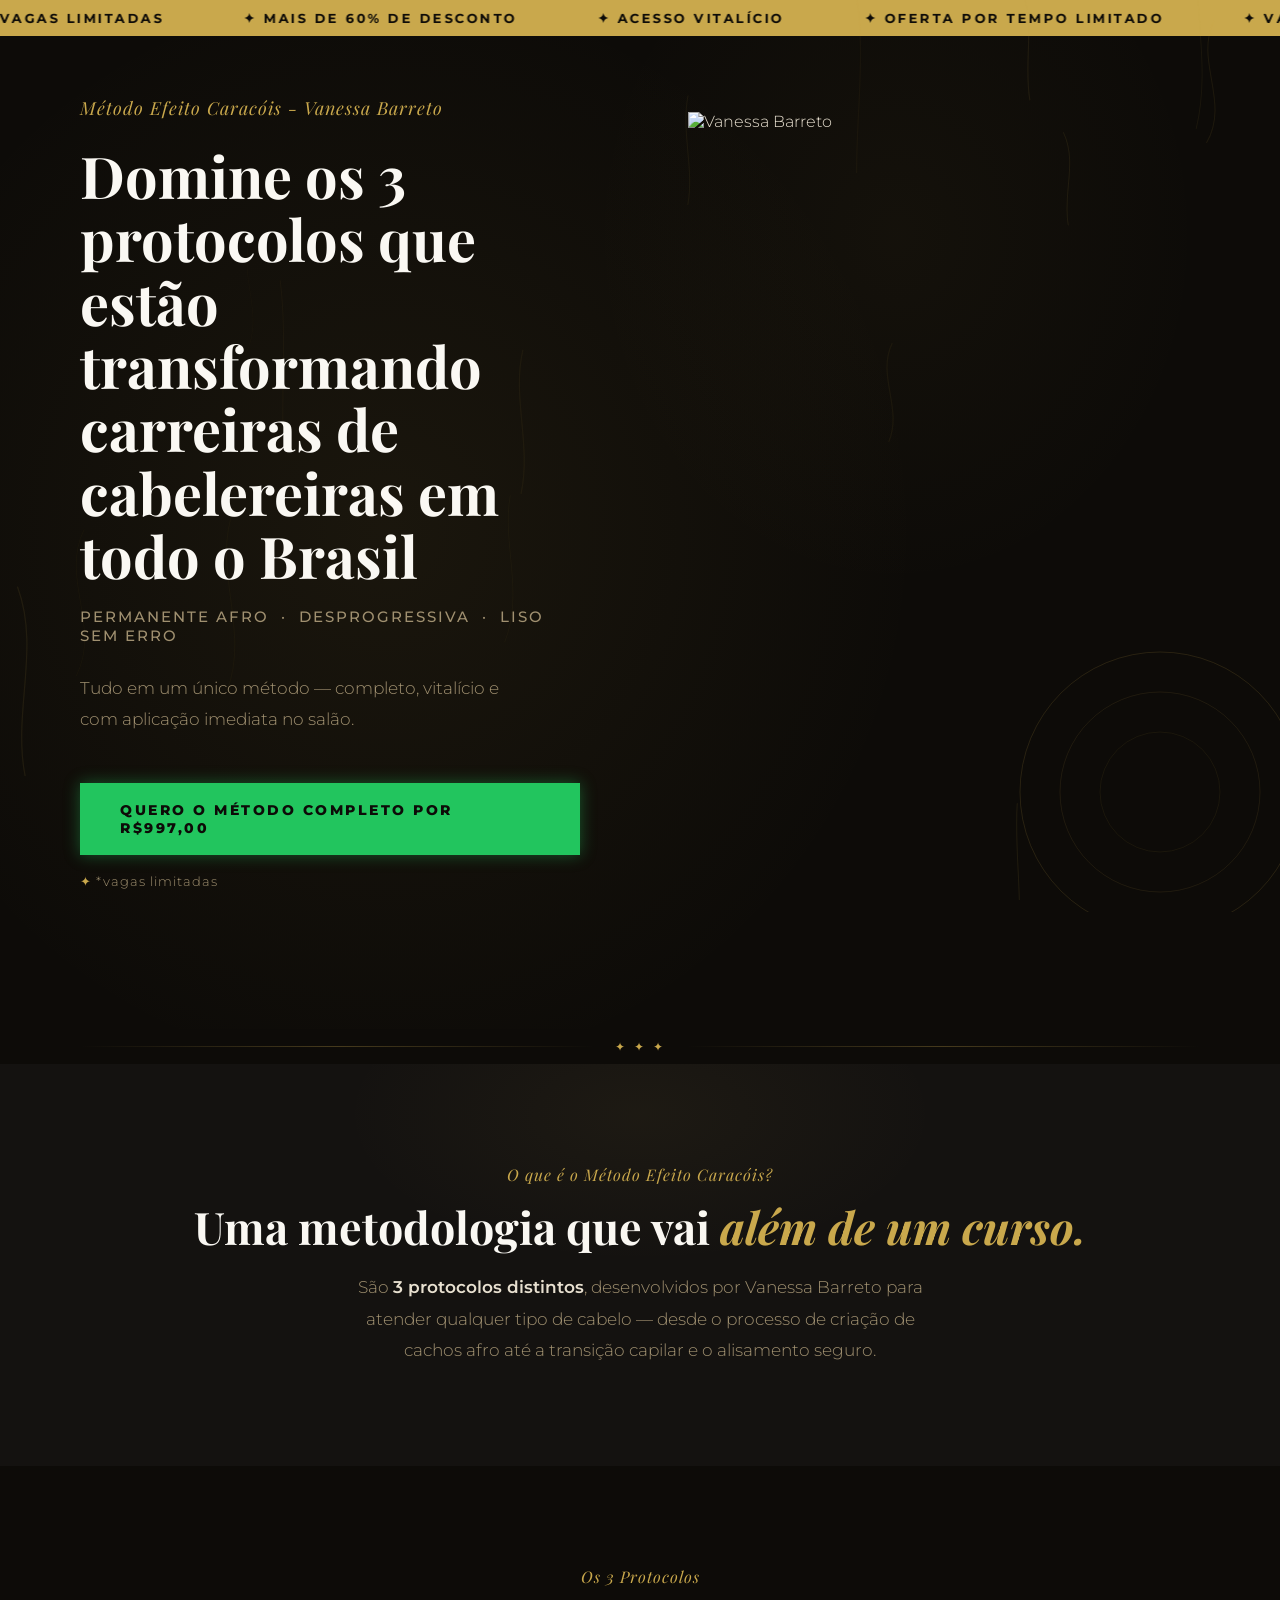
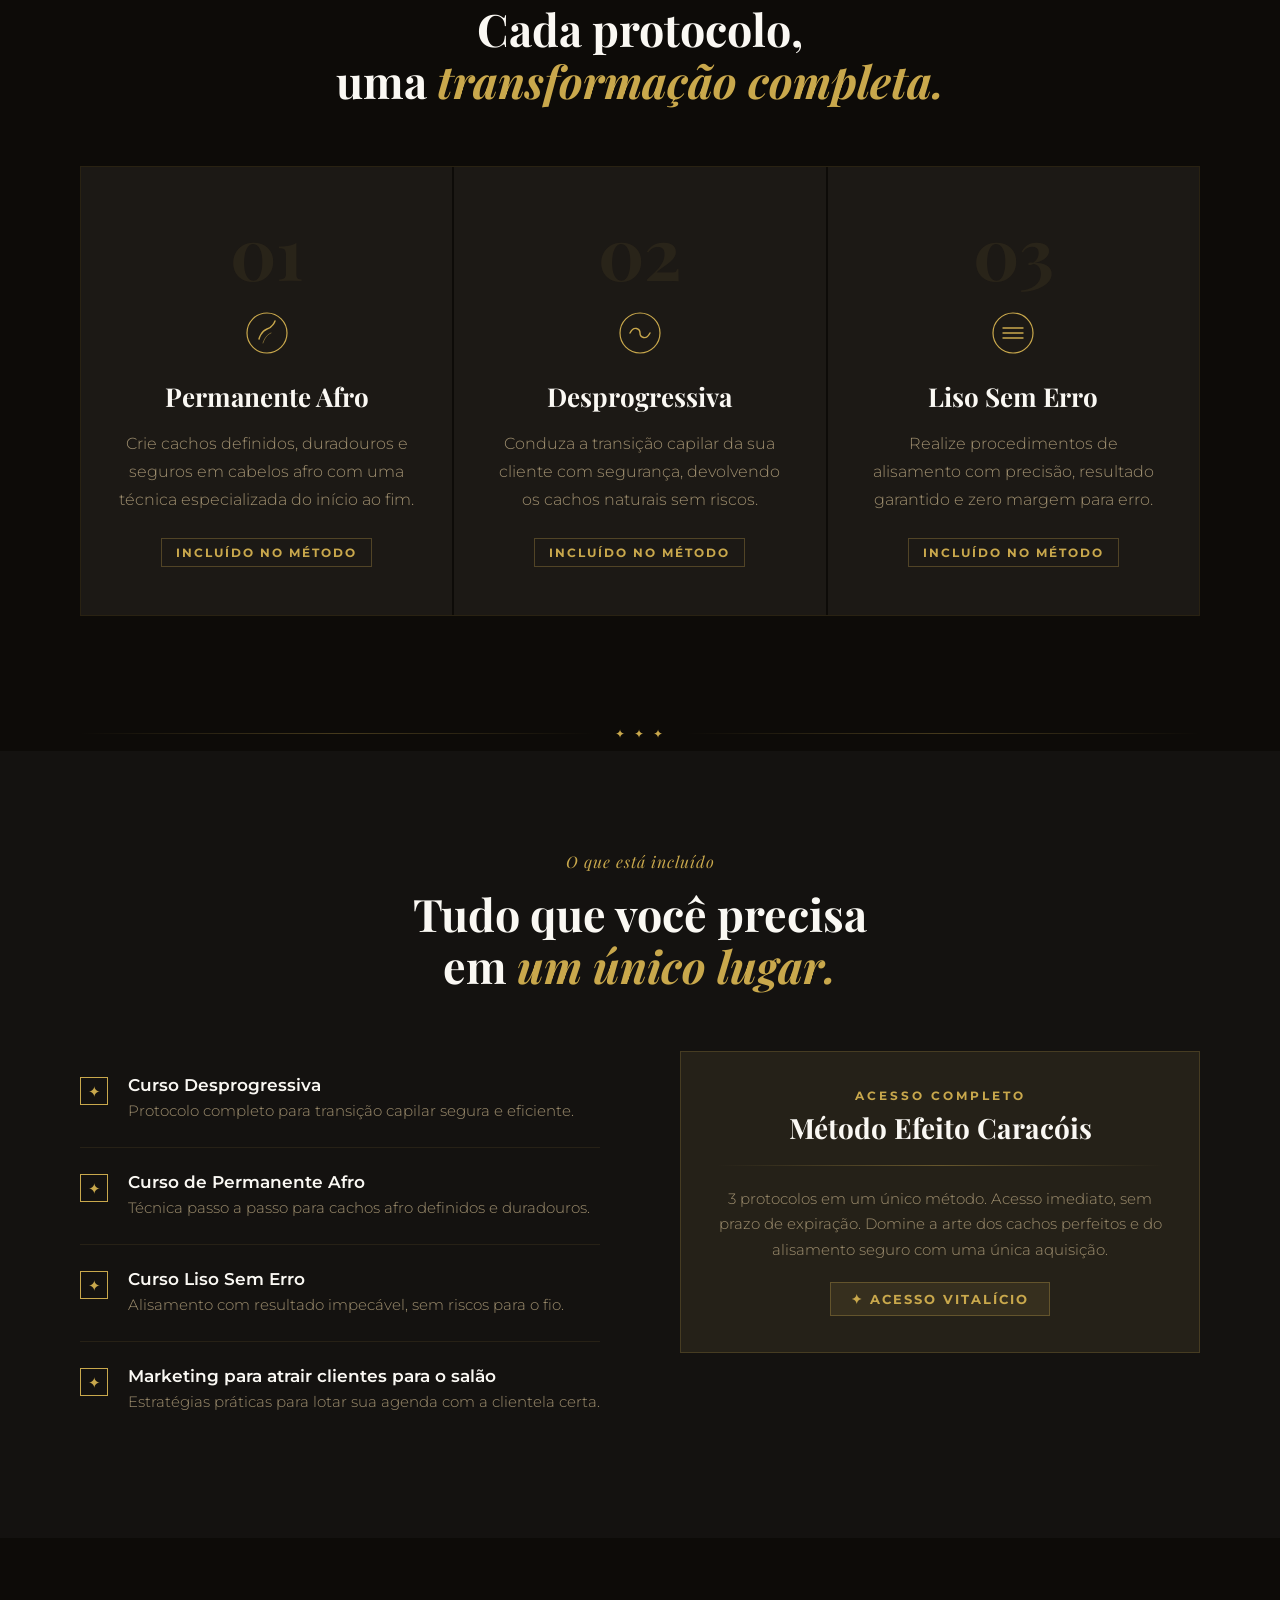
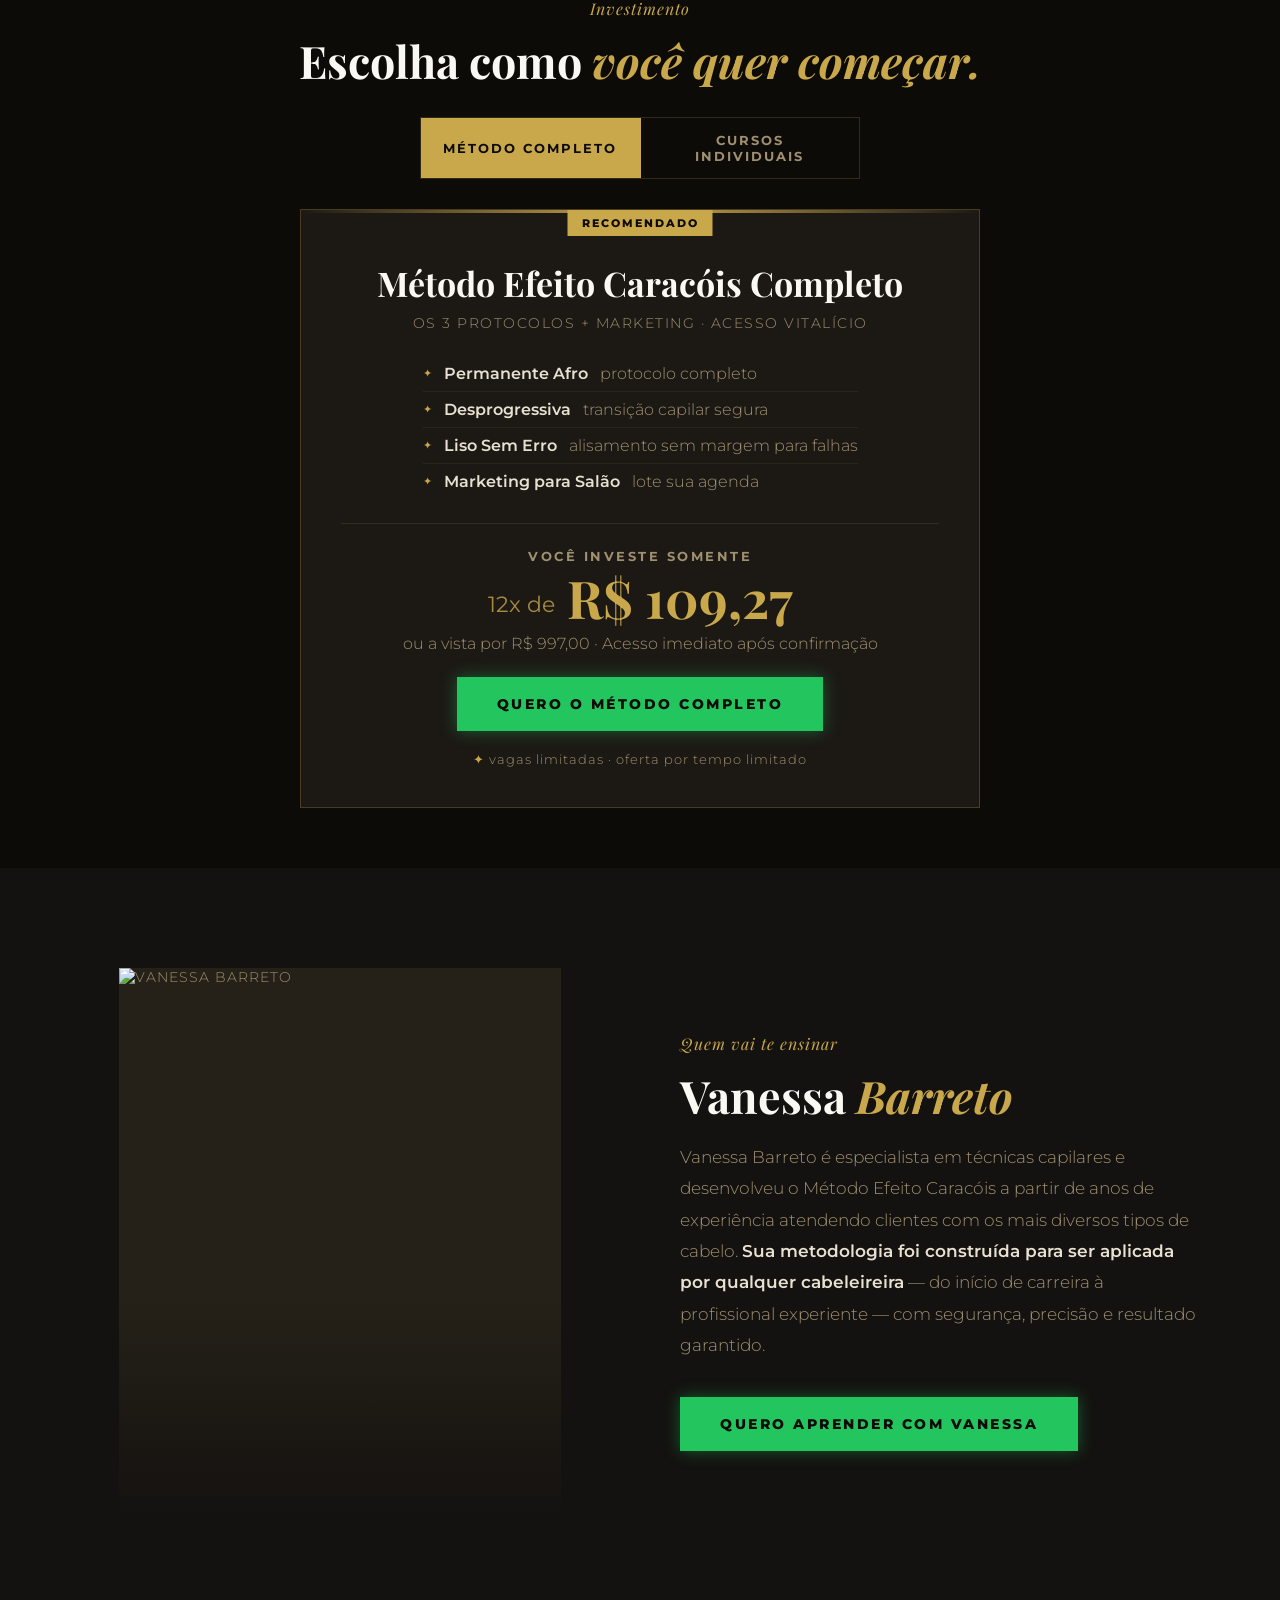
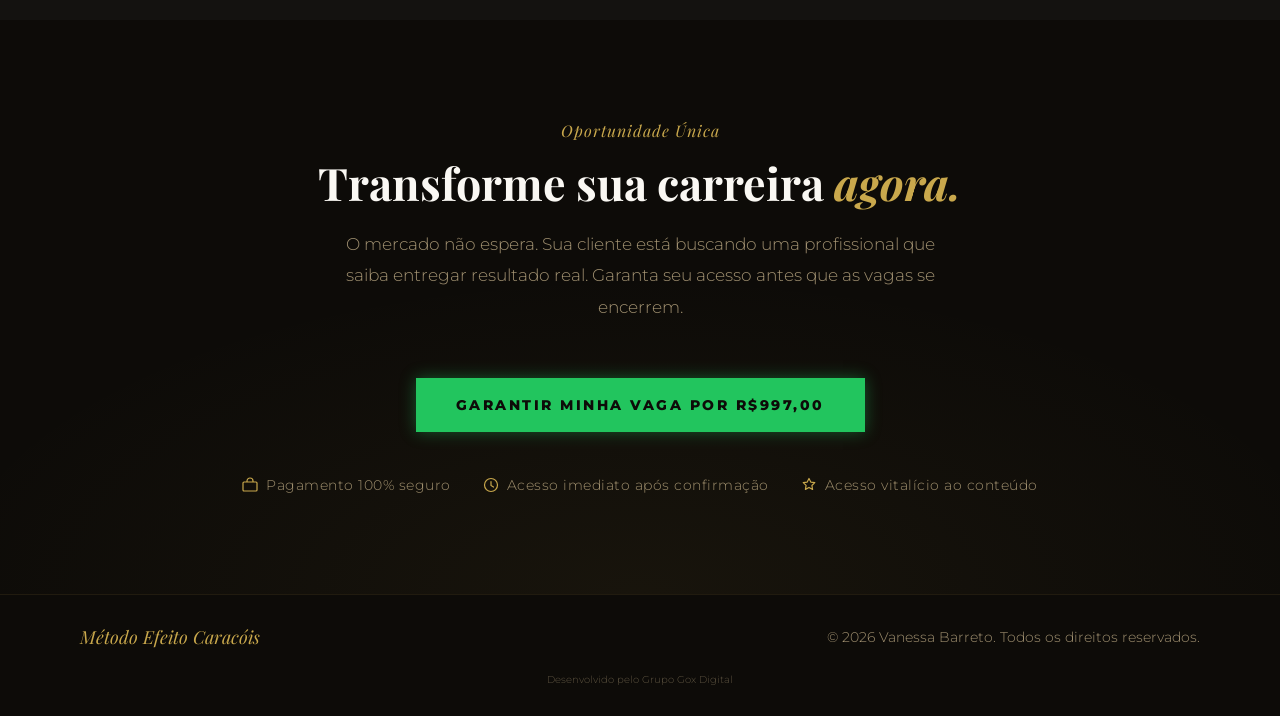
==== commit e24c7a0d: "Fix: Smooth ticker animation using RAF for multi-device consistency" ====
--- a/metodo-efeito-caracois-vanessa-v1/index.html
+++ b/metodo-efeito-caracois-vanessa-v1/index.html
@@ -78,23 +78,15 @@
 
     .bar-track {
       display: inline-flex;
-      animation: ticker 25s linear infinite;
       white-space: nowrap;
+      will-change: transform;
     }
 
     .bar-track span {
       margin: 0 40px;
     }
 
-    @keyframes ticker {
-      0% {
-        transform: translateX(0);
-      }
-
-      100% {
-        transform: translateX(-50%);
-      }
-    }
+
 
     .hero {
       display: grid;
@@ -726,6 +718,25 @@
         if (!document.hidden && !rafId) rafId = requestAnimationFrame(animate);
       });
     })();
+
+    // Ticker animation (JS for speed consistency)
+    (function() {
+      const track = document.querySelector('.bar-track');
+      if (!track) return;
+      let pos = 0;
+      const speed = 0.8; // Pixels per frame (adjust for speed)
+      
+      function update() {
+        pos -= speed;
+        // Since we have 4 copies, half the width is a safe loop point
+        if (pos <= -track.offsetWidth / 2) {
+          pos = 0;
+        }
+        track.style.transform = `translate3d(${pos}px, 0, 0)`;
+        requestAnimationFrame(update);
+      }
+      requestAnimationFrame(update);
+    })();
   </script>
 </body>
 
--- a/metodo-efeito-caracois-vanessa-v1/style.css
+++ b/metodo-efeito-caracois-vanessa-v1/style.css
@@ -44,14 +44,11 @@
   }
   .bar-track {
     display: inline-flex;
-    animation: ticker 40s linear infinite;
     white-space: nowrap;
+    will-change: transform;
   }
   .bar-track span { margin: 0 40px; }
-  @keyframes ticker {
-    0% { transform: translateX(0); }
-    100% { transform: translateX(-50%); }
-  }
+
 
   /* ─── HERO ─── */
   .hero {
--- a/metodo-efeito-caracois-vanessa-v1/style.css
+++ b/metodo-efeito-caracois-vanessa-v1/style.css
@@ -44,14 +44,11 @@
   }
   .bar-track {
     display: inline-flex;
-    animation: ticker 40s linear infinite;
     white-space: nowrap;
+    will-change: transform;
   }
   .bar-track span { margin: 0 40px; }
-  @keyframes ticker {
-    0% { transform: translateX(0); }
-    100% { transform: translateX(-50%); }
-  }
+
 
   /* ─── HERO ─── */
   .hero {
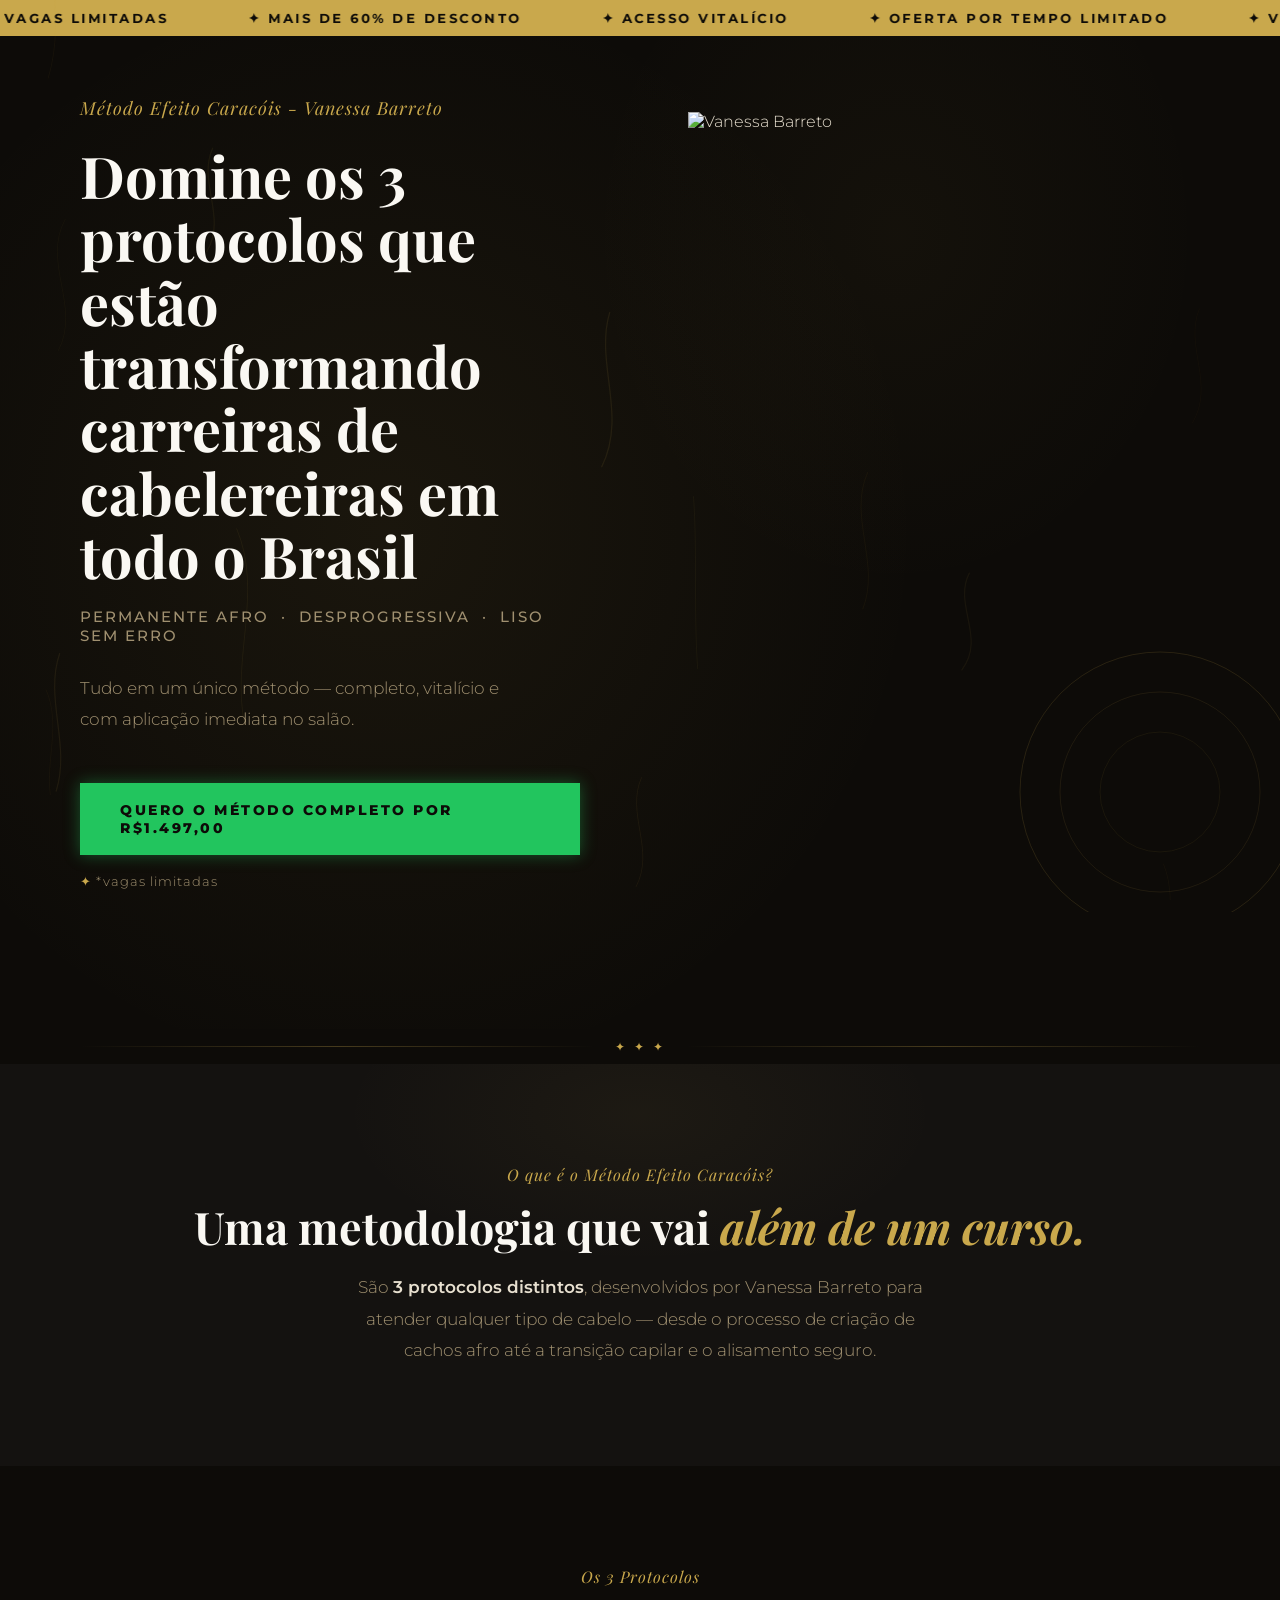
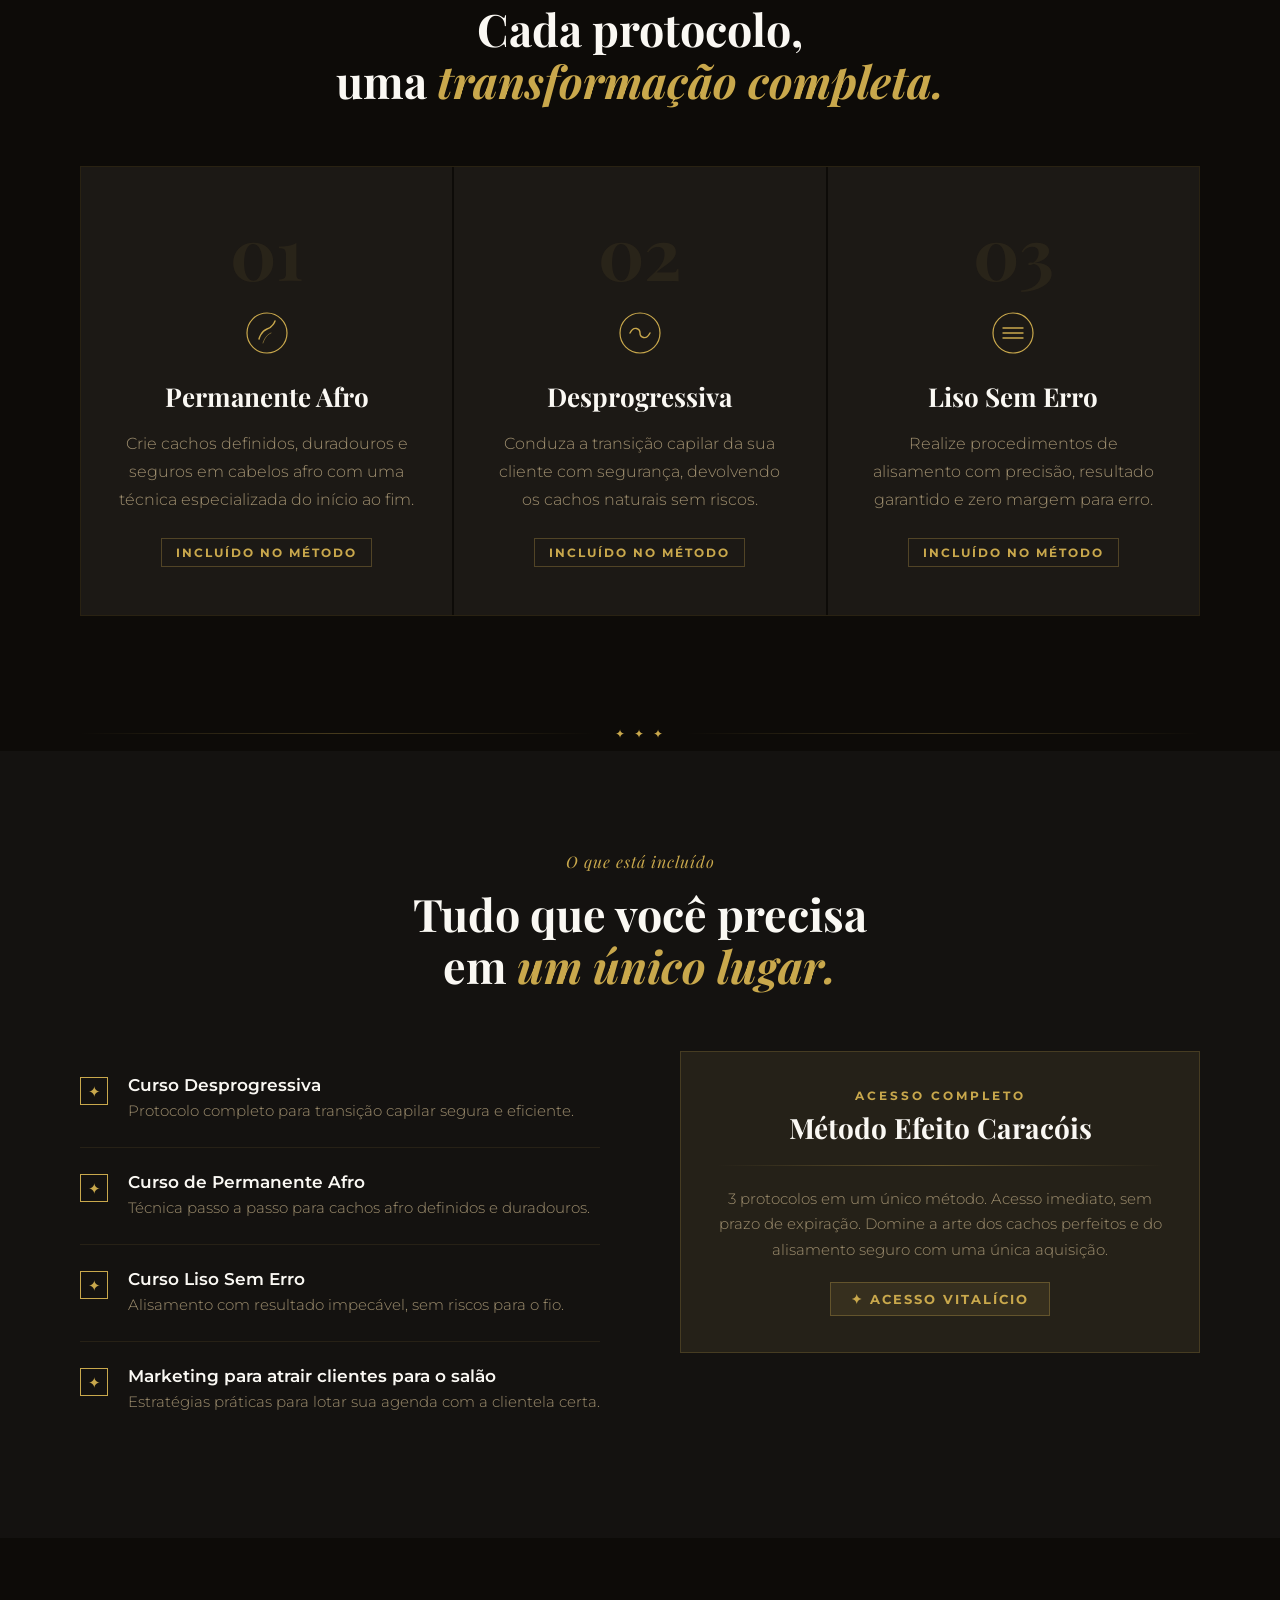
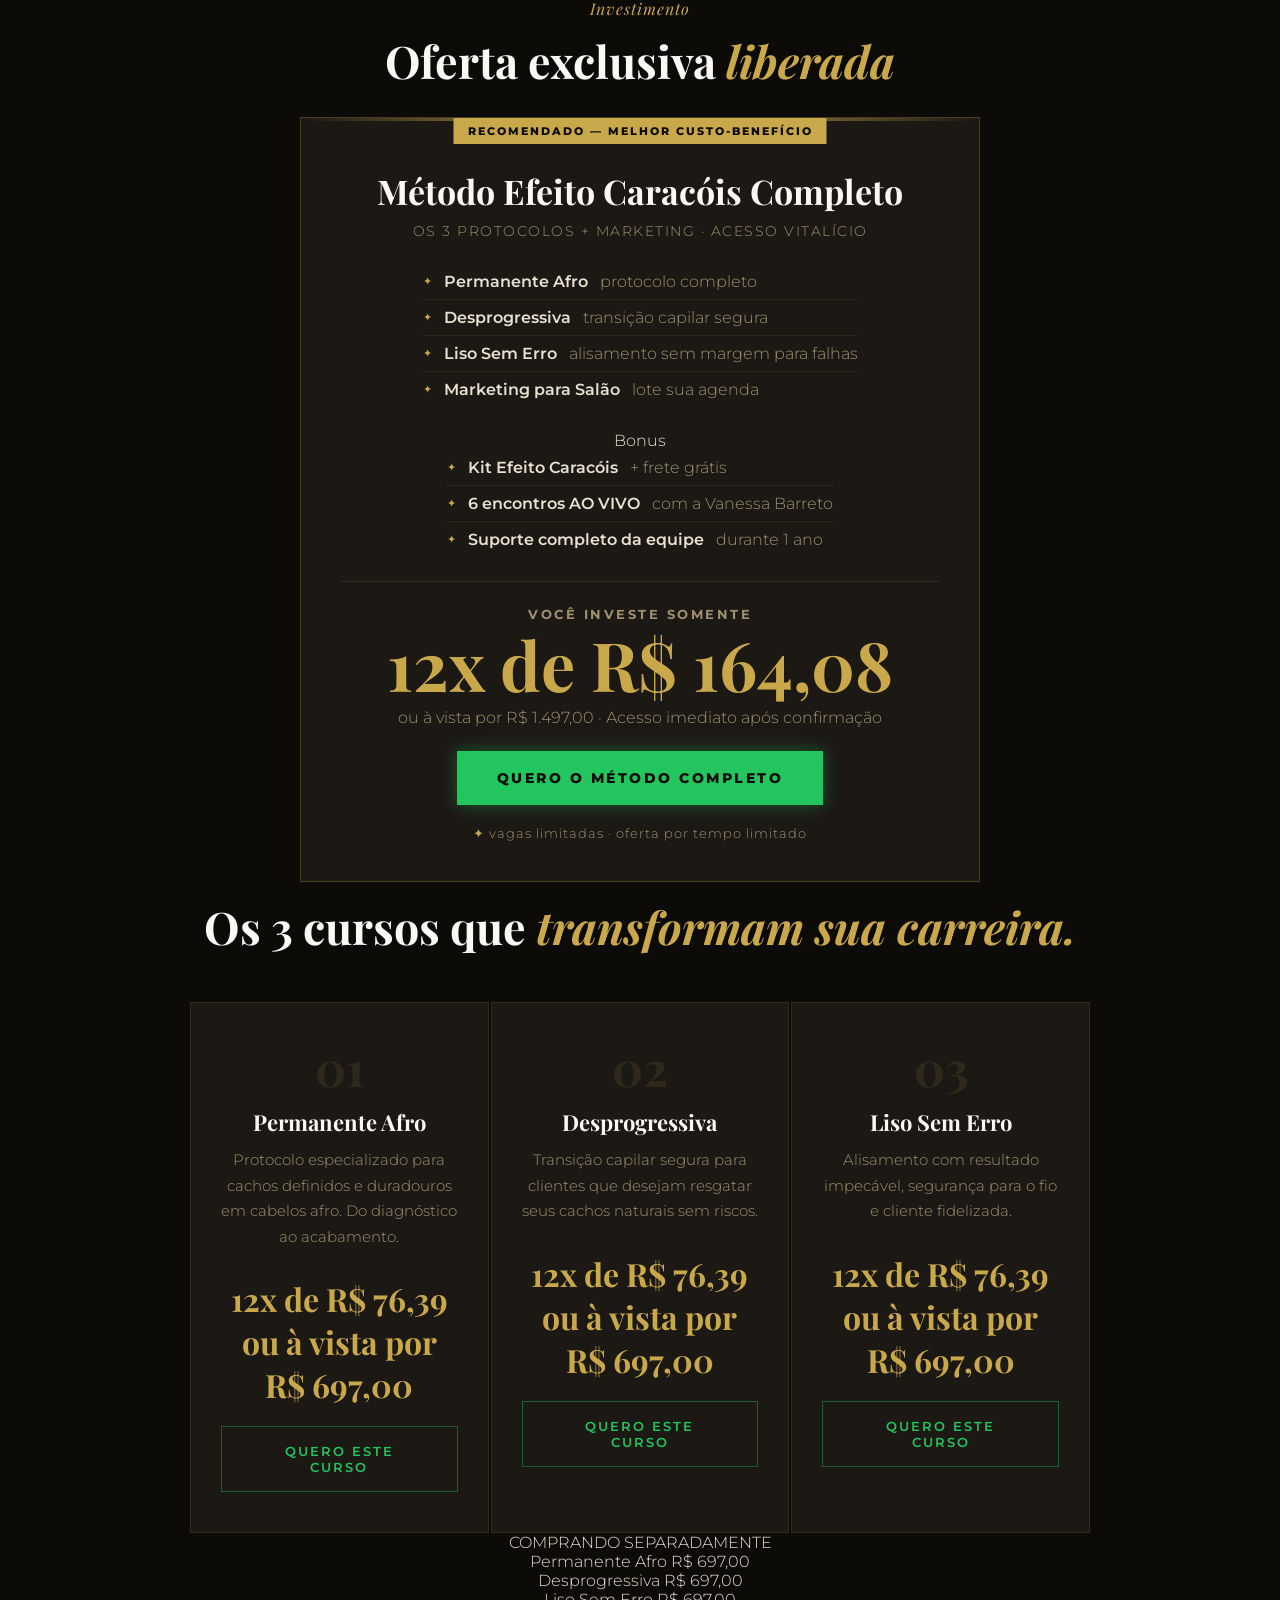
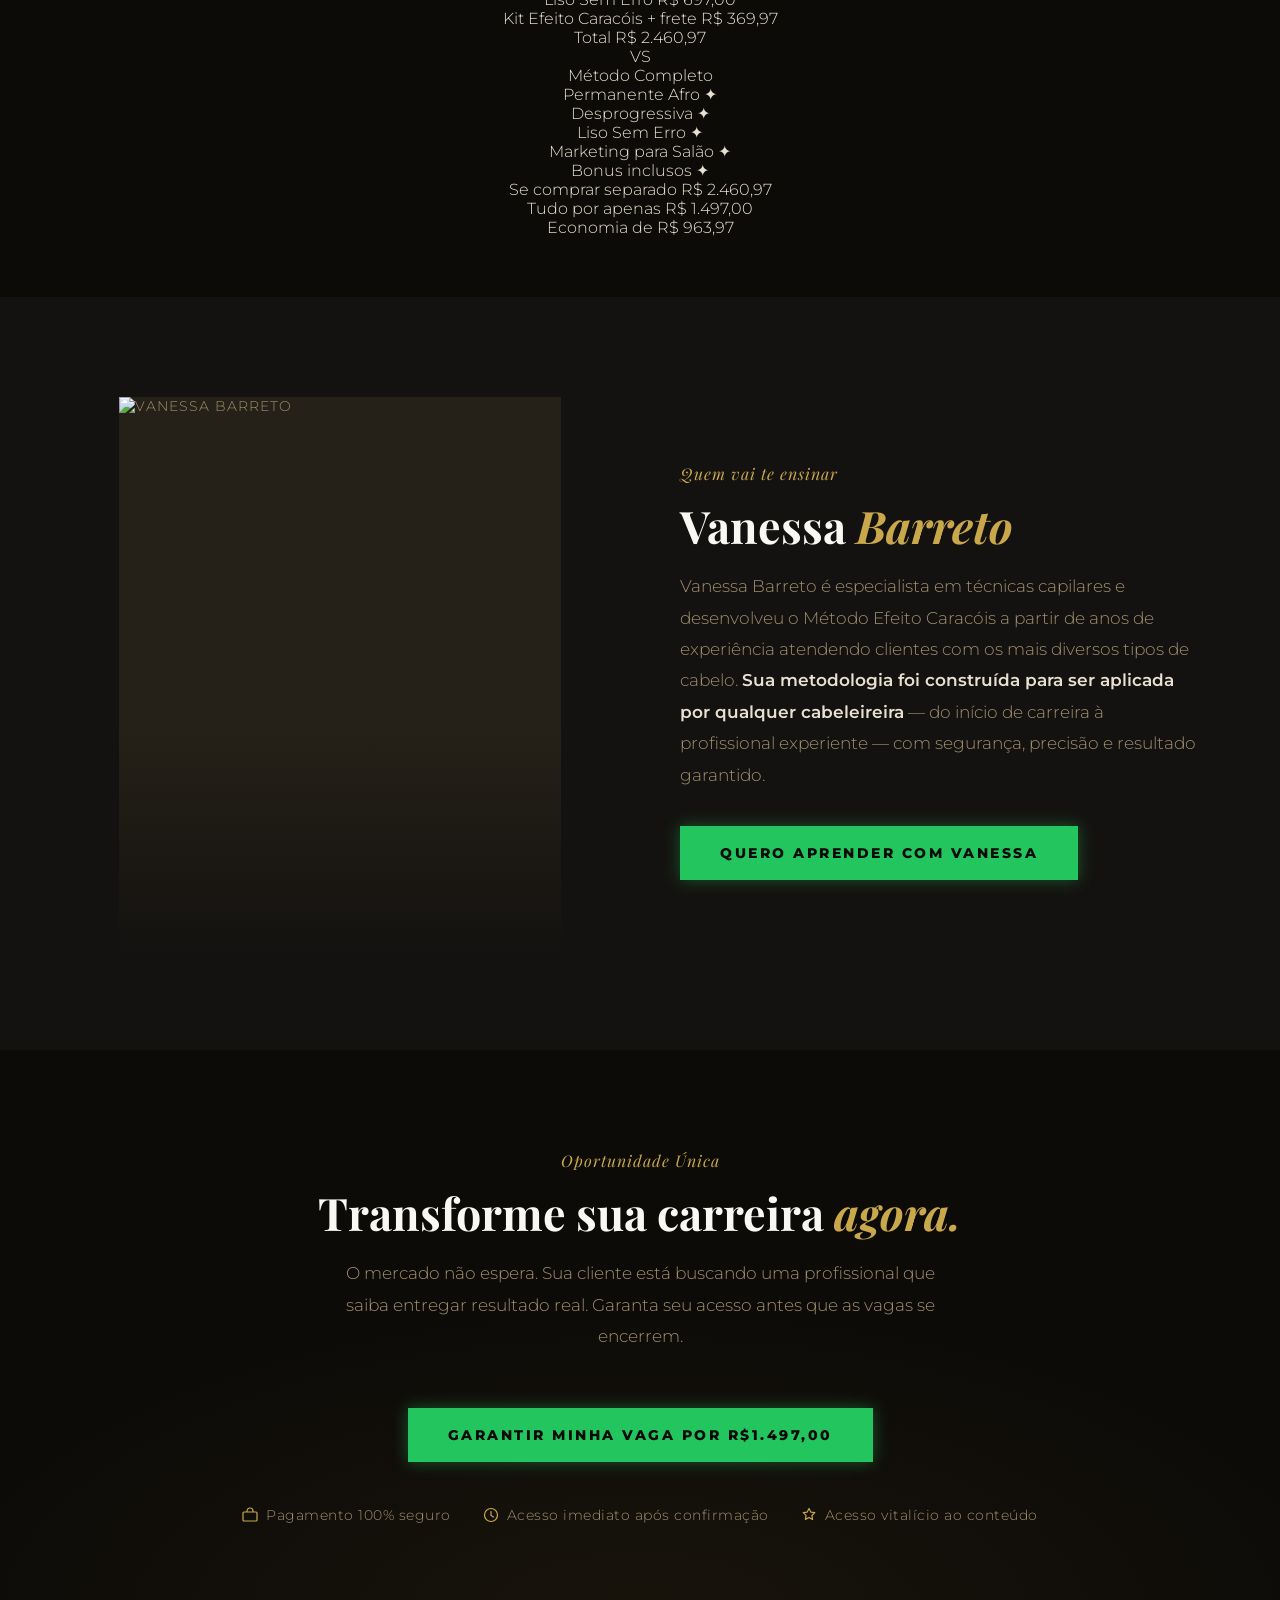
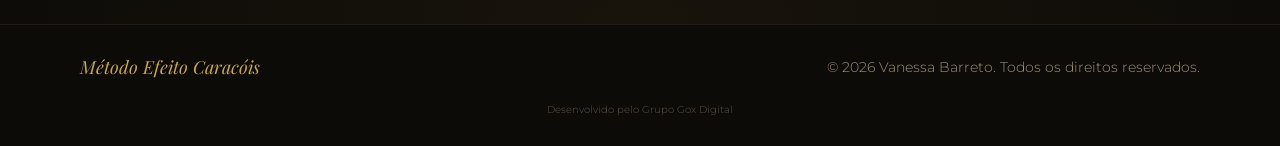
==== commit 6d79f8b4: "fix: cache busting para CSS e atualizacao de parcelas Desprogressiva" ====
--- a/metodo-efeito-caracois-vanessa-v1/index.html
+++ b/metodo-efeito-caracois-vanessa-v1/index.html
@@ -266,9 +266,9 @@
     }
   </style>
 
-  <link rel="stylesheet" href="style.css" media="print" onload="this.media='all'">
+  <link rel="stylesheet" href="style.css?v=1.1" media="print" onload="this.media='all'">
   <noscript>
-    <link rel="stylesheet" href="style.css">
+    <link rel="stylesheet" href="style.css?v=1.1">
   </noscript>
 </head>
 
@@ -308,14 +308,14 @@
         Tudo em um único método — completo, vitalício e com aplicação imediata no salão.
       </p>
       <div class="hero-cta-group">
-        <a href="#pricing" class="btn-primary"><span>QUERO O MÉTODO COMPLETO por R$997,00</span></a>
+        <a href="#pricing" class="btn-primary"><span>QUERO O MÉTODO COMPLETO por R$1.497,00</span></a>
         <p class="hero-note">*vagas limitadas</p>
       </div>
     </div>
     <div class="hero-right">
       <div class="hero-img-wrap">
-        <img src="/.netlify/images?url=/images/vanessa-hero-DBy10SN9.webp&w=800&q=80" alt="Vanessa Barreto" loading="eager" fetchpriority="high"
-          width="800" height="800">
+        <img src="/.netlify/images?url=/images/vanessa-hero-DBy10SN9.webp&w=800&q=80" alt="Vanessa Barreto"
+          loading="eager" fetchpriority="high" width="800" height="800">
       </div>
       <svg class="deco-circles" viewBox="0 0 320 320" xmlns="http://www.w3.org/2000/svg">
         <circle cx="160" cy="160" r="140" stroke-width="1" />
@@ -455,85 +455,154 @@
   <section class="pricing" id="pricing">
     <div class="reveal">
       <span class="section-label" style="text-align:center;display:block;">Investimento</span>
-      <h2 class="section-title">Escolha como <em>você quer começar.</em></h2>
-    </div>
-
-    <div class="pricing-tabs reveal" style="transition-delay:0.1s">
-      <button class="tab-btn active" onclick="showTab('complete')">Método Completo</button>
-      <button class="tab-btn" onclick="showTab('individual')">Cursos Individuais</button>
-    </div>
-
-    <!-- COMPLETE -->
-    <div class="pricing-panel active" id="tab-complete">
-      <div class="main-offer reveal">
-        <span class="offer-badge">Recomendado</span>
-        <h3 class="offer-title">Método Efeito Caracóis Completo</h3>
-        <p class="offer-subtitle">Os 3 protocolos + Marketing · Acesso Vitalício</p>
-        <ul class="offer-items">
-          <li><strong>Permanente Afro</strong> protocolo completo</li>
-          <li><strong>Desprogressiva</strong> transição capilar segura</li>
-          <li><strong>Liso Sem Erro</strong> alisamento sem margem para falhas</li>
-          <li><strong>Marketing para Salão</strong> lote sua agenda</li>
+      <h2 class="section-title">Oferta exclusiva <em>liberada</em></h2>
+    </div>
+
+    <!-- CARD DO METODO COMPLETO — logo abaixo do titulo -->
+    <div class="main-offer reveal" style="transition-delay:0.1s">
+      <span class="offer-badge">Recomendado — Melhor custo-benefício</span>
+      <h3 class="offer-title">Método Efeito Caracóis Completo</h3>
+      <p class="offer-subtitle">Os 3 protocolos + Marketing · Acesso Vitalício</p>
+      <ul class="offer-items">
+        <li><strong>Permanente Afro</strong> protocolo completo</li>
+        <li><strong>Desprogressiva</strong> transição capilar segura</li>
+        <li><strong>Liso Sem Erro</strong> alisamento sem margem para falhas</li>
+        <li><strong>Marketing para Salão</strong> lote sua agenda</li>
+      </ul>
+      <div class="offer-bonus-block">
+        <div class="offer-bonus-label">Bonus</div>
+        <ul class="offer-items offer-items-bonus">
+          <li><strong>Kit Efeito Caracóis</strong> + frete grátis</li>
+          <li><strong>6 encontros AO VIVO</strong> com a Vanessa Barreto</li>
+          <li><strong>Suporte completo da equipe</strong> durante 1 ano</li>
         </ul>
-        <div class="offer-divider"></div>
-        <p class="offer-price-label">Você investe somente</p>
-        <div class="offer-price" style="font-size: 52px;"><span
-            style="font-size: 22px; vertical-align: middle; opacity: 0.8; font-weight: 400; font-family: var(--sans);">12x
-            de</span> R$ 109,27</div>
-        <p class="offer-installment">ou a vista por R$ 997,00 · Acesso imediato após confirmação</p>
-        <a href="https://pay.hotmart.com/N88052094D" class="btn-primary"><span>QUERO O MÉTODO
-            COMPLETO</span></a>
-        <p class="hero-note" style="margin-top:16px;">vagas limitadas · oferta por tempo limitado</p>
-      </div>
-    </div>
-
-    <!-- INDIVIDUAL -->
-    <div class="pricing-panel" id="tab-individual">
-      <div class="individual-grid reveal">
-        <div class="ind-card">
-          <div class="ind-card-num">01</div>
-          <h4 class="ind-card-name">Permanente Afro</h4>
-          <p class="ind-card-desc">Protocolo especializado para cachos definidos e duradouros em cabelos afro. Do
-            diagnóstico ao acabamento.</p>
-          <div class="ind-card-price" style="font-size: 34px;"><span
-              style="font-size: 16px; opacity: 0.7; font-weight: 400; font-family: var(--sans);">12x de</span> R$
-            76,39<br><span style="font-size: 16px; opacity: 0.8; font-weight: 400; display: block; margin-top: 5px;">ou
-              a vista por R$ 697,00</span></div>
-          <a href="https://pay.hotmart.com/H98125728N" class="btn-outline">QUERO ESTE CURSO</a>
-        </div>
-        <div class="ind-card">
-          <div class="ind-card-num">02</div>
-          <h4 class="ind-card-name">Desprogressiva</h4>
-          <p class="ind-card-desc">Transição capilar segura para clientes que desejam resgatar seus cachos naturais sem
-            riscos.</p>
-          <div class="ind-card-price" style="font-size: 34px;"><span
-              style="font-size: 16px; opacity: 0.7; font-weight: 400; font-family: var(--sans);">6x de</span> R$
-            135,09<br><span style="font-size: 16px; opacity: 0.8; font-weight: 400; display: block; margin-top: 5px;">ou
-              a vista por R$ 697,00</span></div>
-          <a href="https://pay.hotmart.com/T92050041C" class="btn-outline">QUERO ESTE CURSO</a>
-        </div>
-        <div class="ind-card">
-          <div class="ind-card-num">03</div>
-          <h4 class="ind-card-name">Liso Sem Erro</h4>
-          <p class="ind-card-desc">Alisamento com resultado impecável, segurança para o fio e cliente fidelizada.</p>
-          <div class="ind-card-price" style="font-size: 34px;"><span
-              style="font-size: 16px; opacity: 0.7; font-weight: 400; font-family: var(--sans);">12x de</span> R$
-            76,39<br><span style="font-size: 16px; opacity: 0.8; font-weight: 400; display: block; margin-top: 5px;">ou
-              a vista por R$ 697,00</span></div>
-          <a href="https://pay.hotmart.com/N99476657H" class="btn-outline">QUERO ESTE CURSO</a>
-        </div>
-      </div>
-      <p style="text-align:center;margin-top:30px;font-size:13px;color:var(--text-muted);">
-        ✦ &nbsp;Adquirindo o <strong style="color:var(--gold)">Método Completo</strong>, você acessa os 3
-        cursos + Marketing com economia real.
-      </p>
+      </div>
+      <div class="offer-divider"></div>
+      <p class="offer-price-label">Você investe somente</p>
+      <div class="offer-price"><span class="offer-price-prefix">12x de</span> R$ 164,08</div>
+      <p class="offer-installment">ou à vista por R$ 1.497,00 · Acesso imediato após confirmação</p>
+      <a href="https://pay.hotmart.com/N88052094D" class="btn-primary"><span>QUERO O MÉTODO COMPLETO</span></a>
+      <p class="hero-note" style="margin-top:16px;">vagas limitadas · oferta por tempo limitado</p>
+    </div>
+    <div><br></div>
+    <div class="reveal">
+      <h2 class="section-title">Os 3 cursos que <em>transformam sua carreira.</em></h2>
+    </div>
+
+    <!-- CURSOS INDIVIDUAIS -->
+    <div class="individual-grid reveal" style="transition-delay:0.2s">
+      <div class="ind-card">
+        <div class="ind-card-num">01</div>
+        <h4 class="ind-card-name">Permanente Afro</h4>
+        <p class="ind-card-desc">Protocolo especializado para cachos definidos e duradouros em cabelos afro. Do
+          diagnóstico ao acabamento.</p>
+        <div class="ind-card-price">
+          <span class="ind-price-installments">12x de R$ 76,39</span>
+          ou à vista por <strong>R$ 697,00</strong>
+        </div>
+        <a href="https://pay.hotmart.com/H98125728N" class="btn-outline">QUERO ESTE CURSO</a>
+      </div>
+      <div class="ind-card">
+        <div class="ind-card-num">02</div>
+        <h4 class="ind-card-name">Desprogressiva</h4>
+        <p class="ind-card-desc">Transição capilar segura para clientes que desejam resgatar seus cachos naturais sem
+          riscos.</p>
+        <div class="ind-card-price">
+          <span class="ind-price-installments">12x de R$ 76,39</span>
+          ou à vista por <strong>R$ 697,00</strong>
+        </div>
+        <a href="https://pay.hotmart.com/T92050041C" class="btn-outline">QUERO ESTE CURSO</a>
+      </div>
+      <div class="ind-card">
+        <div class="ind-card-num">03</div>
+        <h4 class="ind-card-name">Liso Sem Erro</h4>
+        <p class="ind-card-desc">Alisamento com resultado impecável, segurança para o fio e cliente fidelizada.</p>
+        <div class="ind-card-price">
+          <span class="ind-price-installments">12x de R$ 76,39</span>
+          ou à vista por <strong>R$ 697,00</strong>
+        </div>
+        <a href="https://pay.hotmart.com/N99476657H" class="btn-outline">QUERO ESTE CURSO</a>
+      </div>
+    </div>
+
+    <!-- BLOCO DE COMPARACAO DE VALOR -->
+    <div class="value-comparison reveal" style="transition-delay:0.3s">
+      <div class="value-side value-individual">
+        <span class="value-label value-label-red">COMPRANDO SEPARADAMENTE</span>
+        <div class="value-courses-list">
+          <div class="value-course-item">
+            <span>Permanente Afro</span>
+            <span>R$ 697,00</span>
+          </div>
+          <div class="value-course-item">
+            <span>Desprogressiva</span>
+            <span>R$ 697,00</span>
+          </div>
+          <div class="value-course-item">
+            <span>Liso Sem Erro</span>
+            <span>R$ 697,00</span>
+          </div>
+          <div class="value-course-item">
+            <span>Kit Efeito Caracóis + frete</span>
+            <span>R$ 369,97</span>
+          </div>
+        </div>
+        <div class="value-total-individual">
+          <span>Total</span>
+          <span class="value-total-price-crossed">R$ 2.460,97</span>
+        </div>
+      </div>
+
+      <div class="value-arrow">
+        <div class="value-arrow-line"></div>
+        <div class="value-arrow-label">VS</div>
+        <div class="value-arrow-line"></div>
+      </div>
+
+      <div class="value-side value-complete value-complete-green">
+        <span class="value-label value-label-green">Método Completo</span>
+        <div class="value-courses-list">
+          <div class="value-course-item value-course-check">
+            <span>Permanente Afro</span>
+            <span class="value-check">✦</span>
+          </div>
+          <div class="value-course-item value-course-check">
+            <span>Desprogressiva</span>
+            <span class="value-check">✦</span>
+          </div>
+          <div class="value-course-item value-course-check">
+            <span>Liso Sem Erro</span>
+            <span class="value-check">✦</span>
+          </div>
+          <div class="value-course-item value-course-check">
+            <span>Marketing para Salão</span>
+            <span class="value-check">✦</span>
+          </div>
+          <div class="value-course-item value-course-check value-course-bonus">
+            <span>Bonus inclusos</span>
+            <span class="value-check">✦</span>
+          </div>
+        </div>
+        <div class="value-total-complete value-total-complete-green">
+          <div class="value-total-price-ref">
+            <span class="value-total-ref-label">Se comprar separado</span>
+            <span class="value-total-ref-price">R$ 2.460,97</span>
+          </div>
+          <div class="value-total-main">
+            <span>Tudo por apenas</span>
+            <span class="value-total-price-complete value-price-green">R$ 1.497,00</span>
+          </div>
+        </div>
+        <div class="value-economy-pill value-economy-green">Economia de R$ 963,97</div>
+      </div>
     </div>
   </section>
 
   <!-- ABOUT -->
   <section class="about">
-    <div class="about-img reveal">
-      <img src="/.netlify/images?url=/images/van2.webp&w=800&q=80" alt="Vanessa Barreto" loading="lazy" width="600" height="900">
+    <div class="about-img">
+      <img src="/.netlify/images?url=/images/van2.webp&w=800&q=80" alt="Vanessa Barreto" loading="lazy" width="600"
+        height="900">
     </div>
     <div class="reveal" style="transition-delay:0.15s">
       <span class="section-label">Quem vai te ensinar</span>
@@ -560,7 +629,7 @@
       acesso antes que as vagas se encerrem.
     </p>
     <br>
-    <a href="#pricing" class="btn-primary" style="margin-top:16px"><span>GARANTIR MINHA VAGA por R$997,00</span></a>
+    <a href="#pricing" class="btn-primary" style="margin-top:16px"><span>GARANTIR MINHA VAGA por R$1.497,00</span></a>
     <div class="trust-row">
       <div class="trust-item">
         <svg viewBox="0 0 16 16" fill="none" xmlns="http://www.w3.org/2000/svg">
@@ -608,14 +677,6 @@
     style="position:fixed;top:0;left:0;width:100%;height:100%;pointer-events:none;z-index:0;"></canvas>
 
   <script>
-    // Tab switching
-    function showTab(tab) {
-      document.querySelectorAll('.pricing-panel').forEach(p => p.classList.remove('active'));
-      document.querySelectorAll('.tab-btn').forEach(b => b.classList.remove('active'));
-      document.getElementById('tab-' + tab).classList.add('active');
-      event.currentTarget.classList.add('active');
-    }
-
     // Scroll reveal
     const reveals = document.querySelectorAll('.reveal');
     const observer = new IntersectionObserver((entries) => {
@@ -720,12 +781,12 @@
     })();
 
     // Ticker animation (JS for speed consistency)
-    (function() {
+    (function () {
       const track = document.querySelector('.bar-track');
       if (!track) return;
       let pos = 0;
       const speed = 0.8; // Pixels per frame (adjust for speed)
-      
+
       function update() {
         pos -= speed;
         // Since we have 4 copies, half the width is a safe loop point
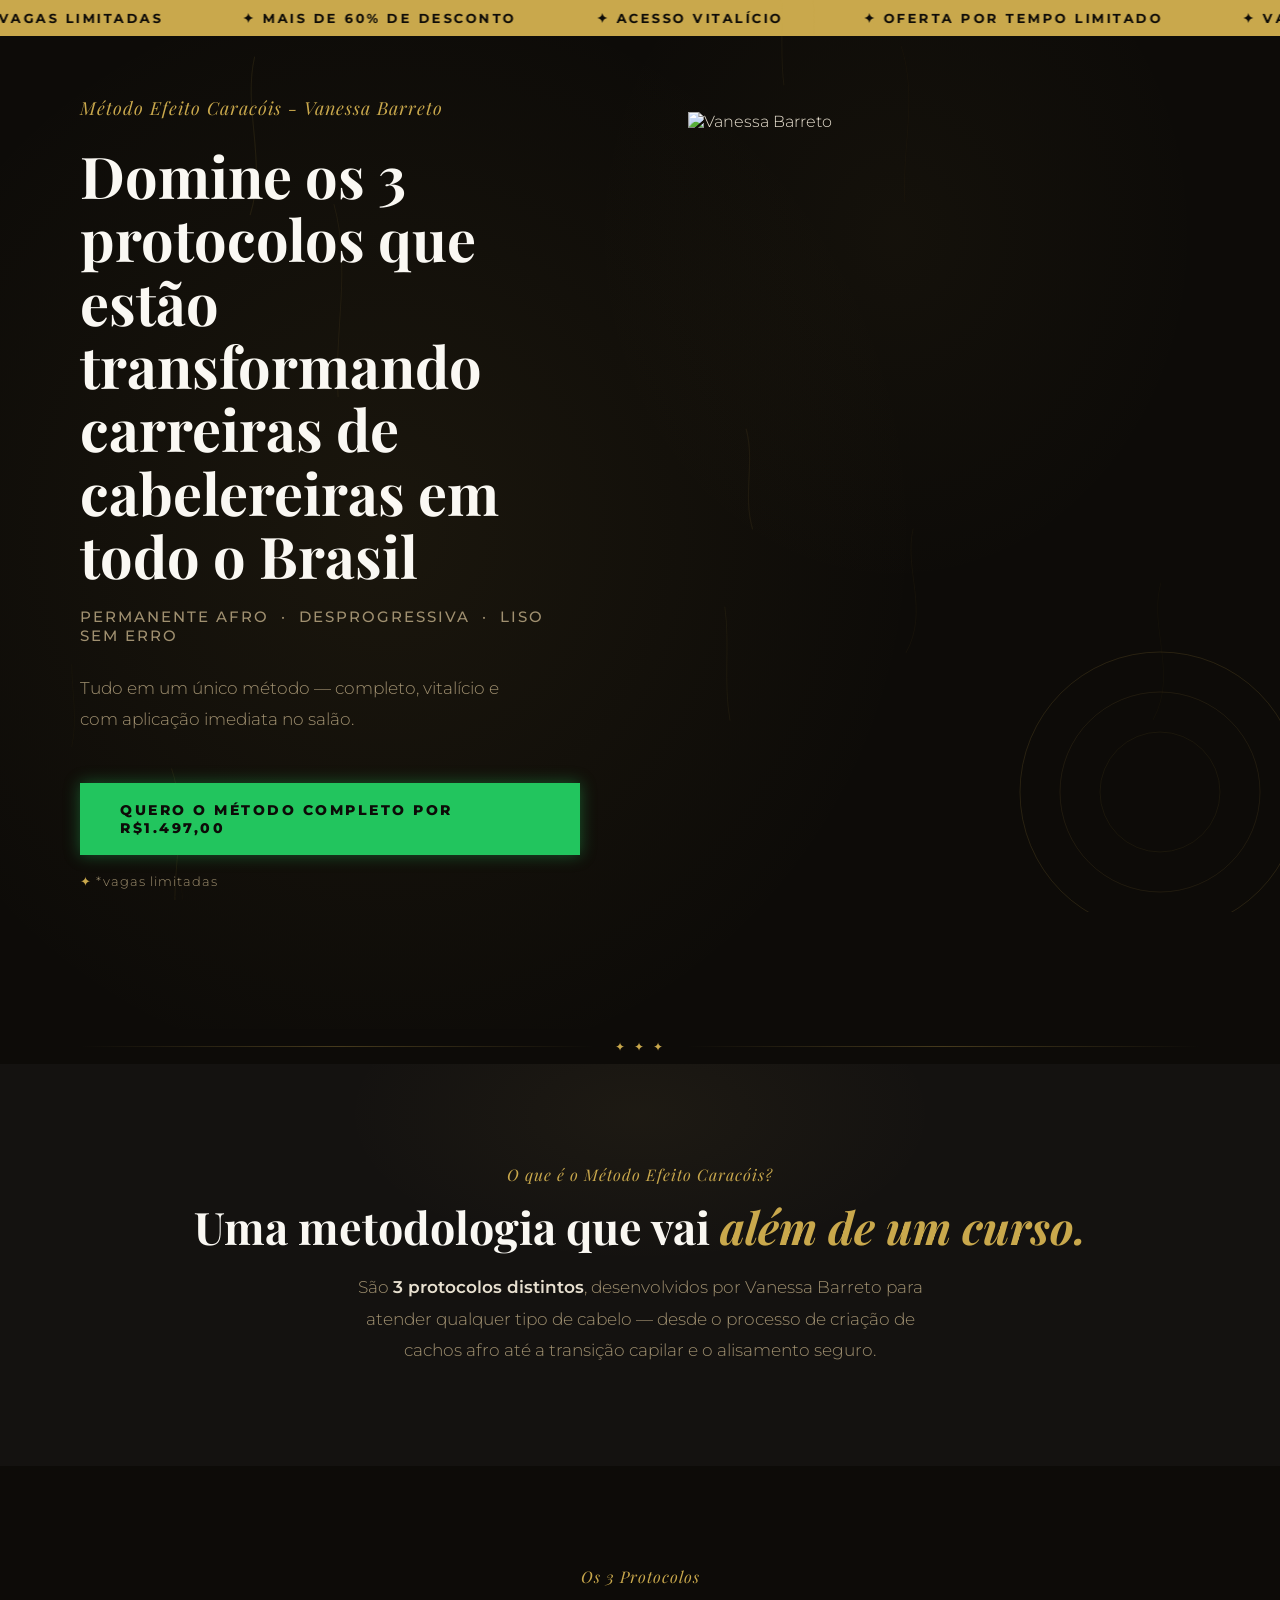
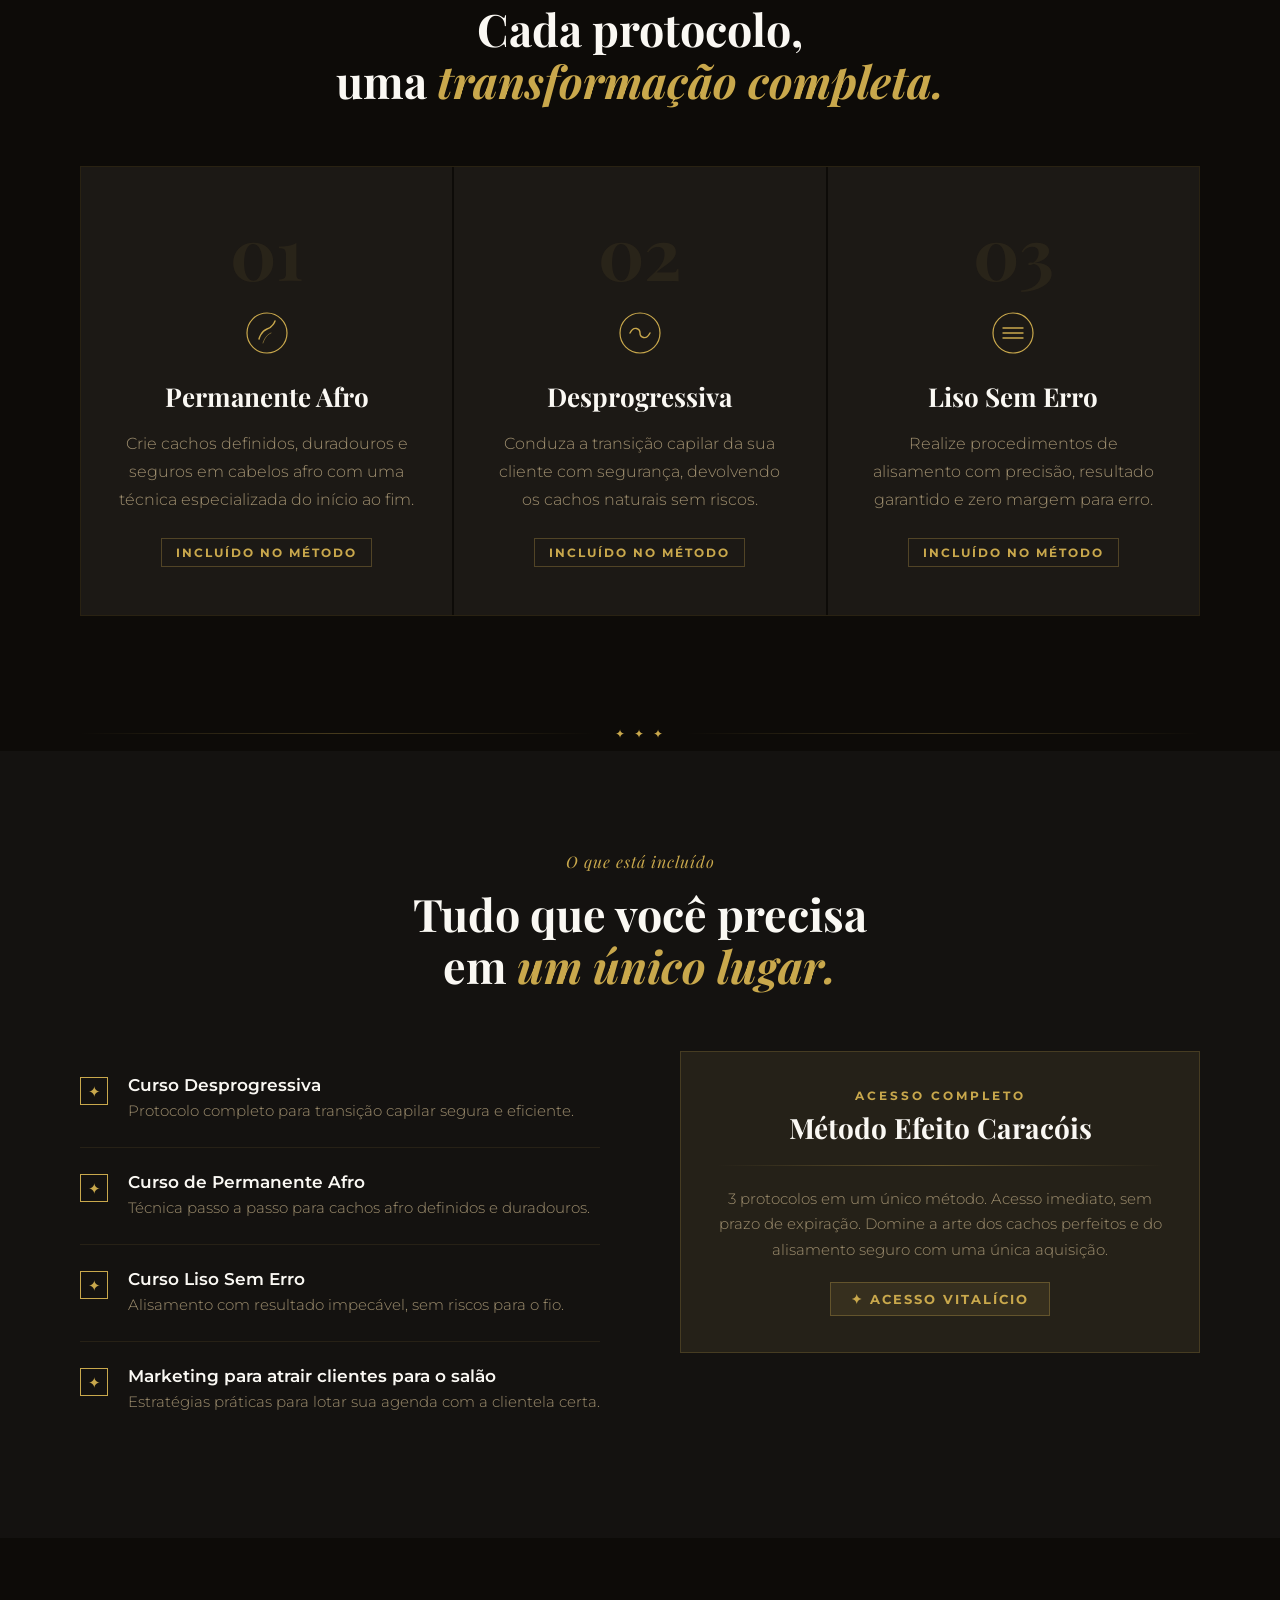
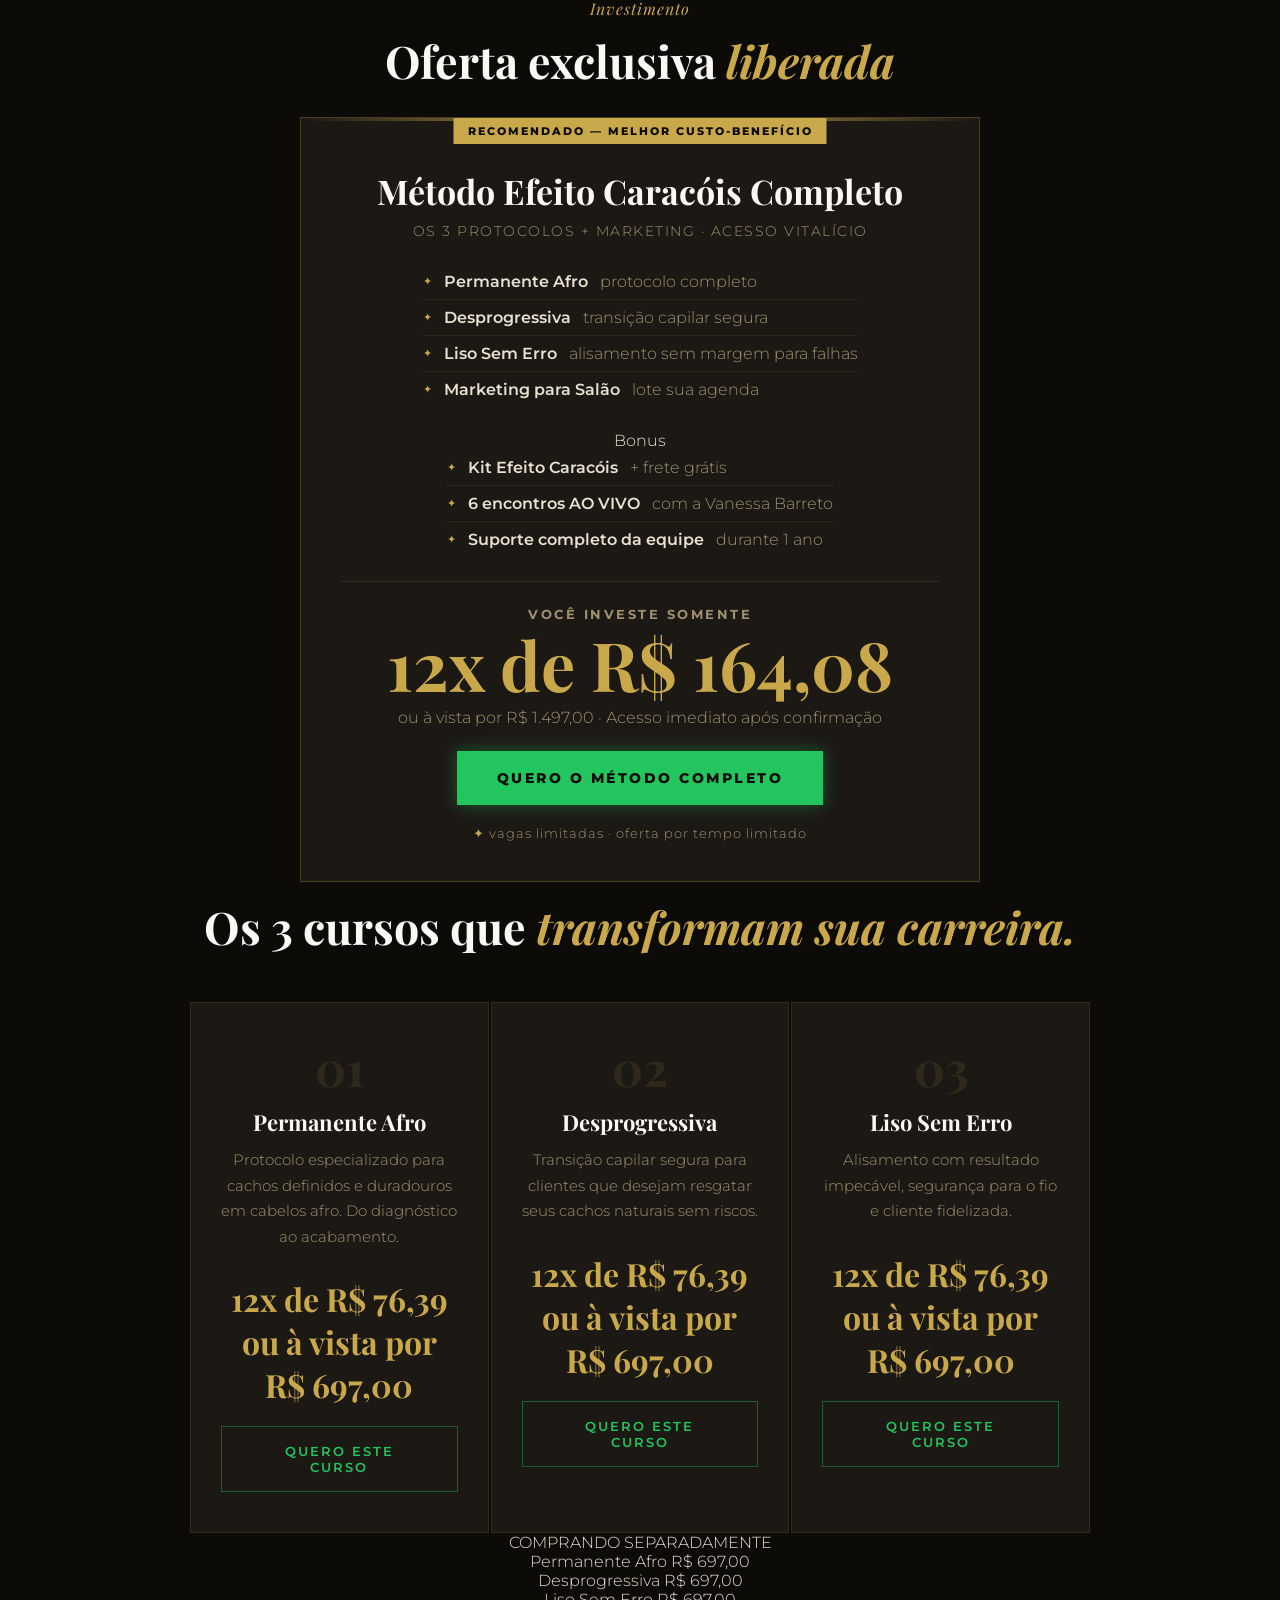
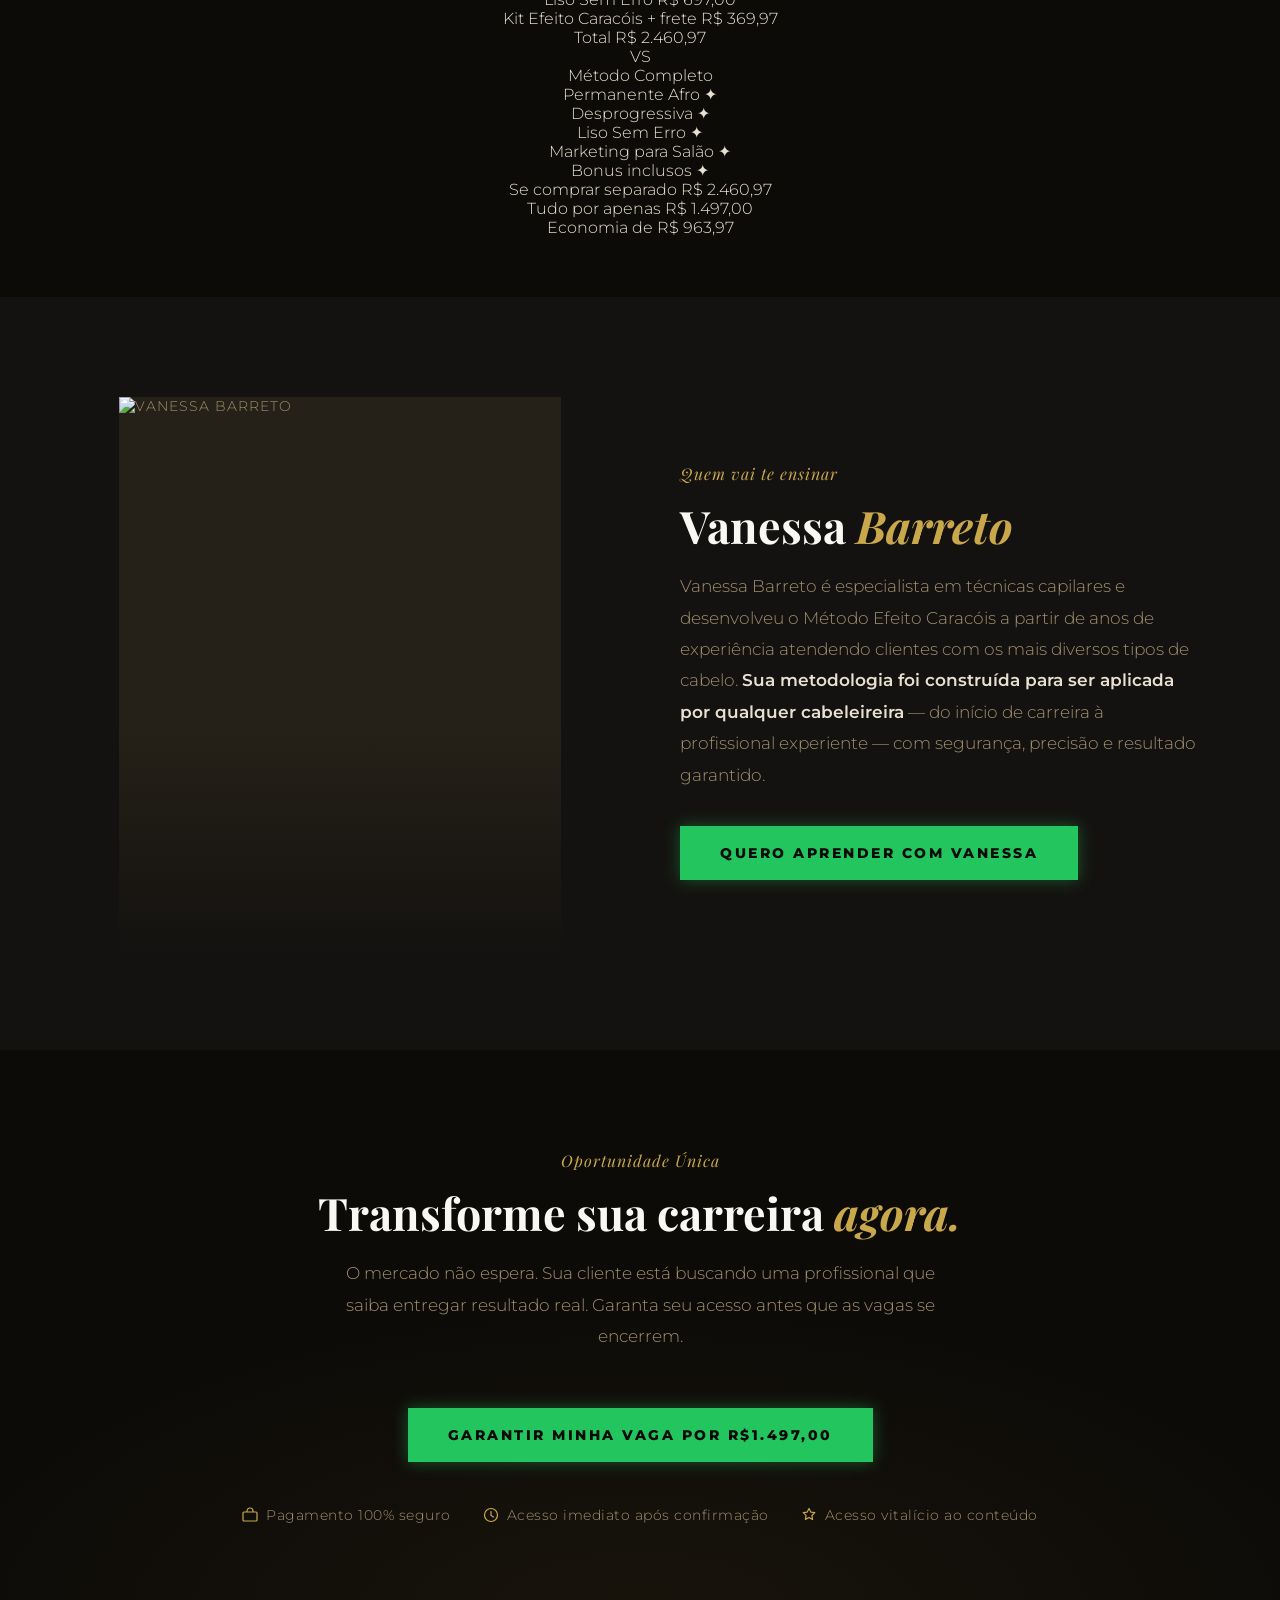
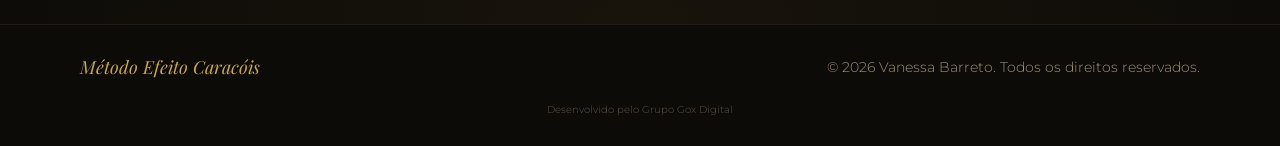
==== commit 25f1b584: "feat: adicionada tag do Google Tag Manager (GTM-NBTK3XFH)" ====
--- a/metodo-efeito-caracois-vanessa-v1/index.html
+++ b/metodo-efeito-caracois-vanessa-v1/index.html
@@ -270,9 +270,25 @@
   <noscript>
     <link rel="stylesheet" href="style.css?v=1.1">
   </noscript>
+
+  <!-- Google Tag Manager -->
+  <script>(function (w, d, s, l, i) {
+      w[l] = w[l] || []; w[l].push({
+        'gtm.start':
+          new Date().getTime(), event: 'gtm.js'
+      }); var f = d.getElementsByTagName(s)[0],
+        j = d.createElement(s), dl = l != 'dataLayer' ? '&l=' + l : ''; j.async = true; j.src =
+          'https://www.googletagmanager.com/gtm.js?id=' + i + dl; f.parentNode.insertBefore(j, f);
+    })(window, document, 'script', 'dataLayer', 'GTM-NBTK3XFH');</script>
+  <!-- End Google Tag Manager -->
 </head>
 
 <body>
+
+  <!-- Google Tag Manager (noscript) -->
+  <noscript><iframe src="https://www.googletagmanager.com/ns.html?id=GTM-NBTK3XFH" height="0" width="0"
+      style="display:none;visibility:hidden"></iframe></noscript>
+  <!-- End Google Tag Manager (noscript) -->
 
   <!-- ANNOUNCEMENT BAR -->
   <div class="bar">
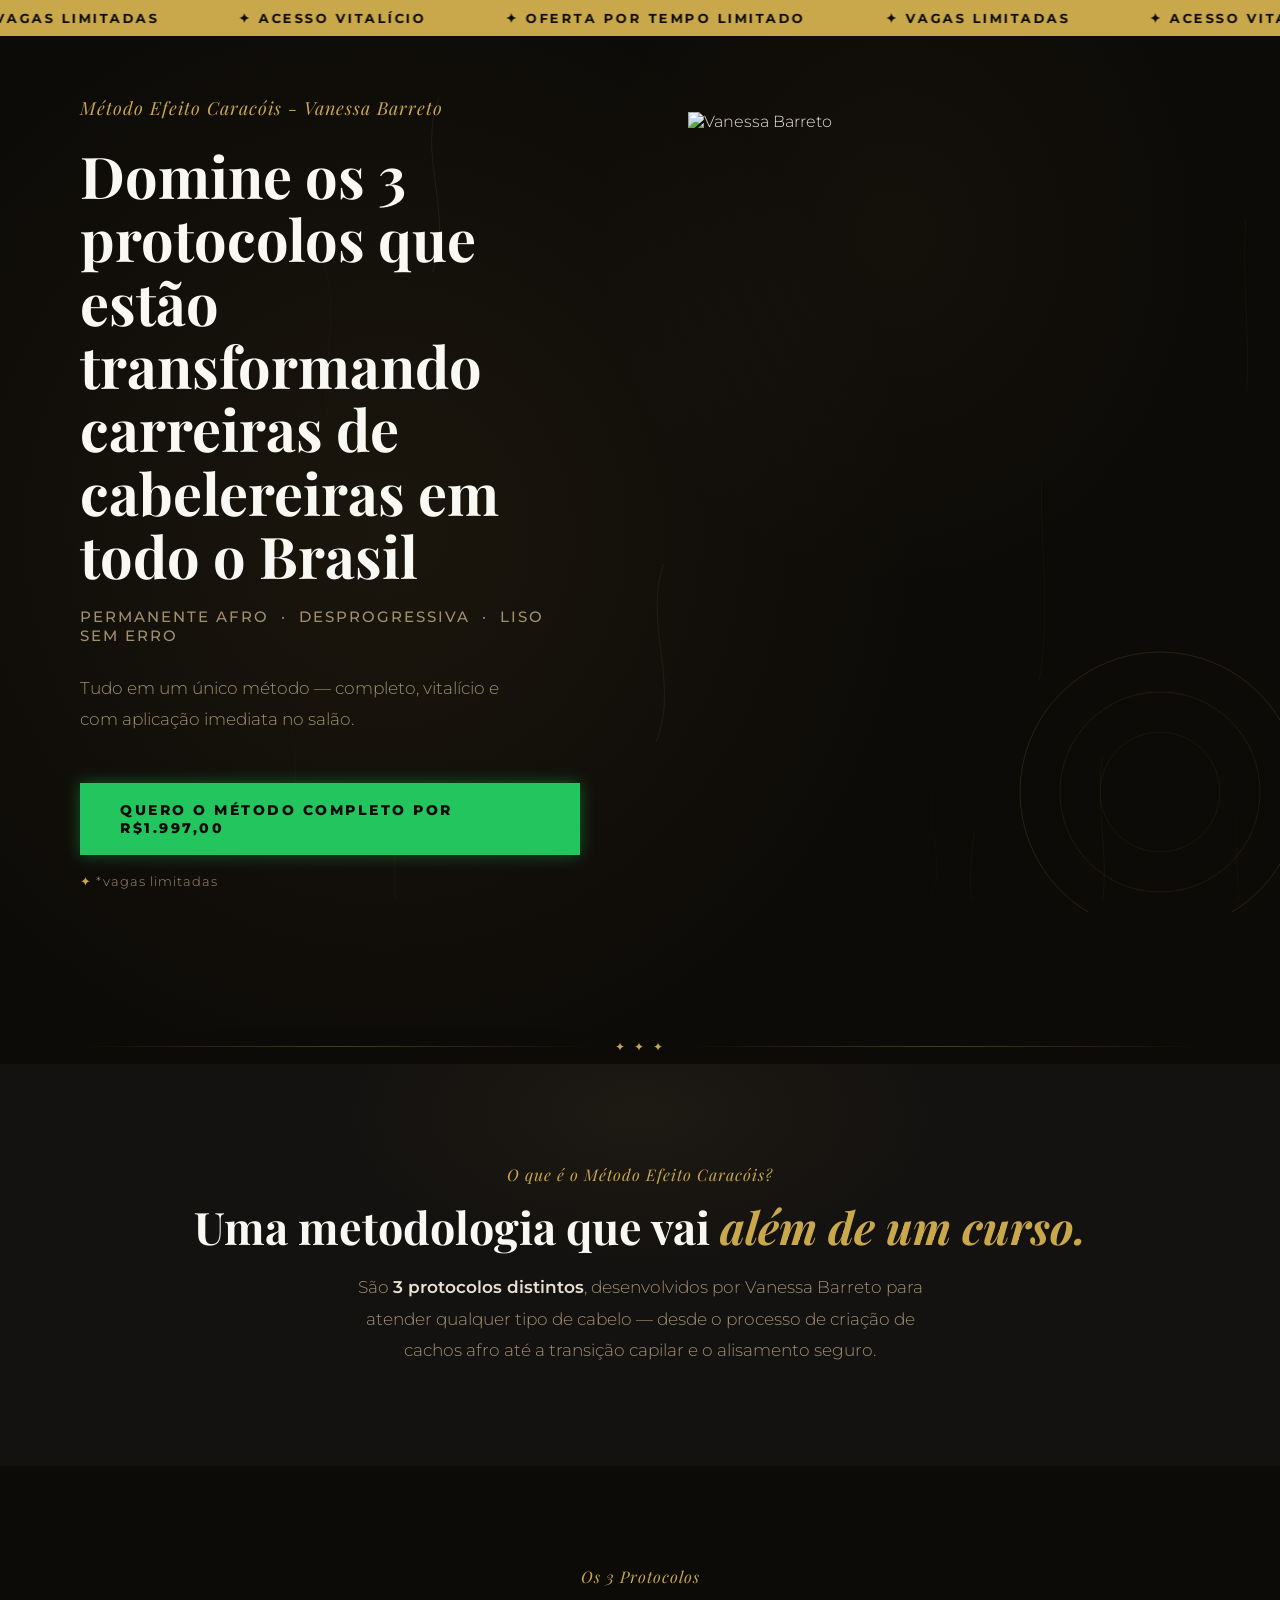
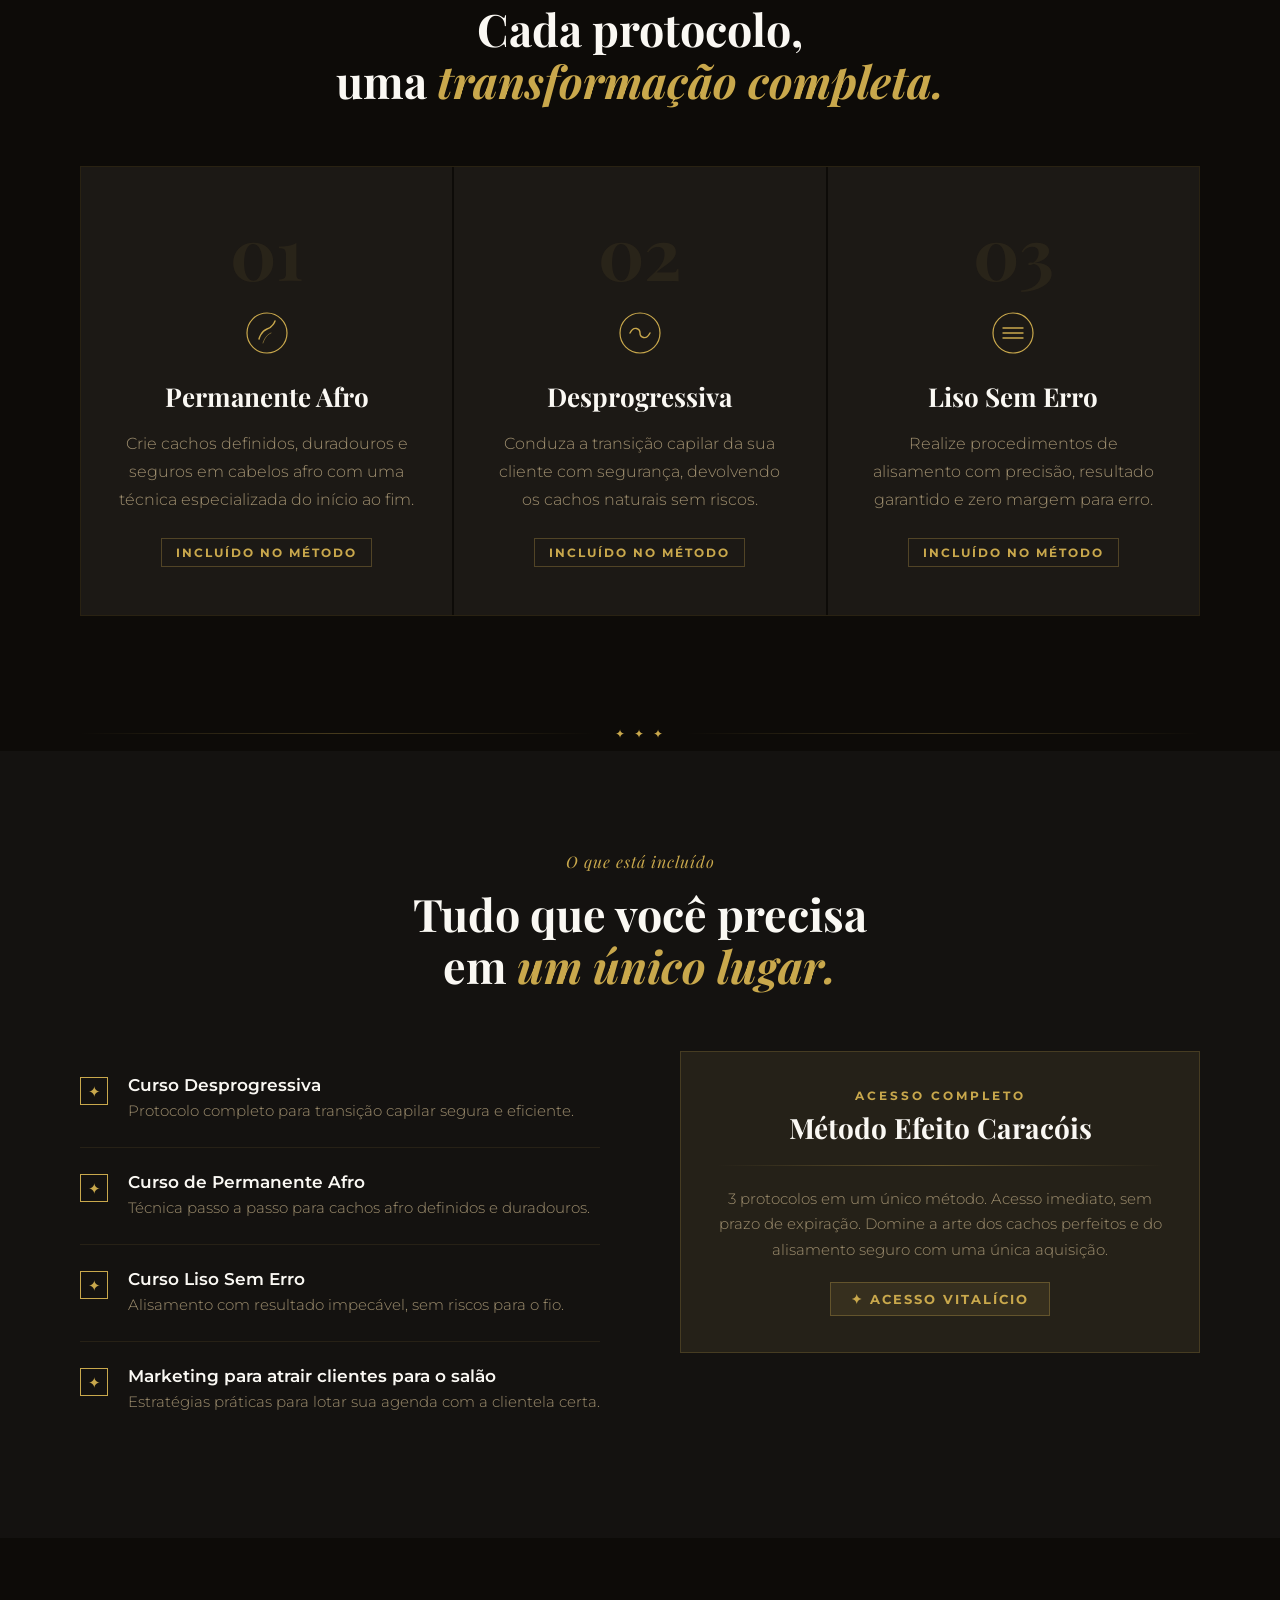
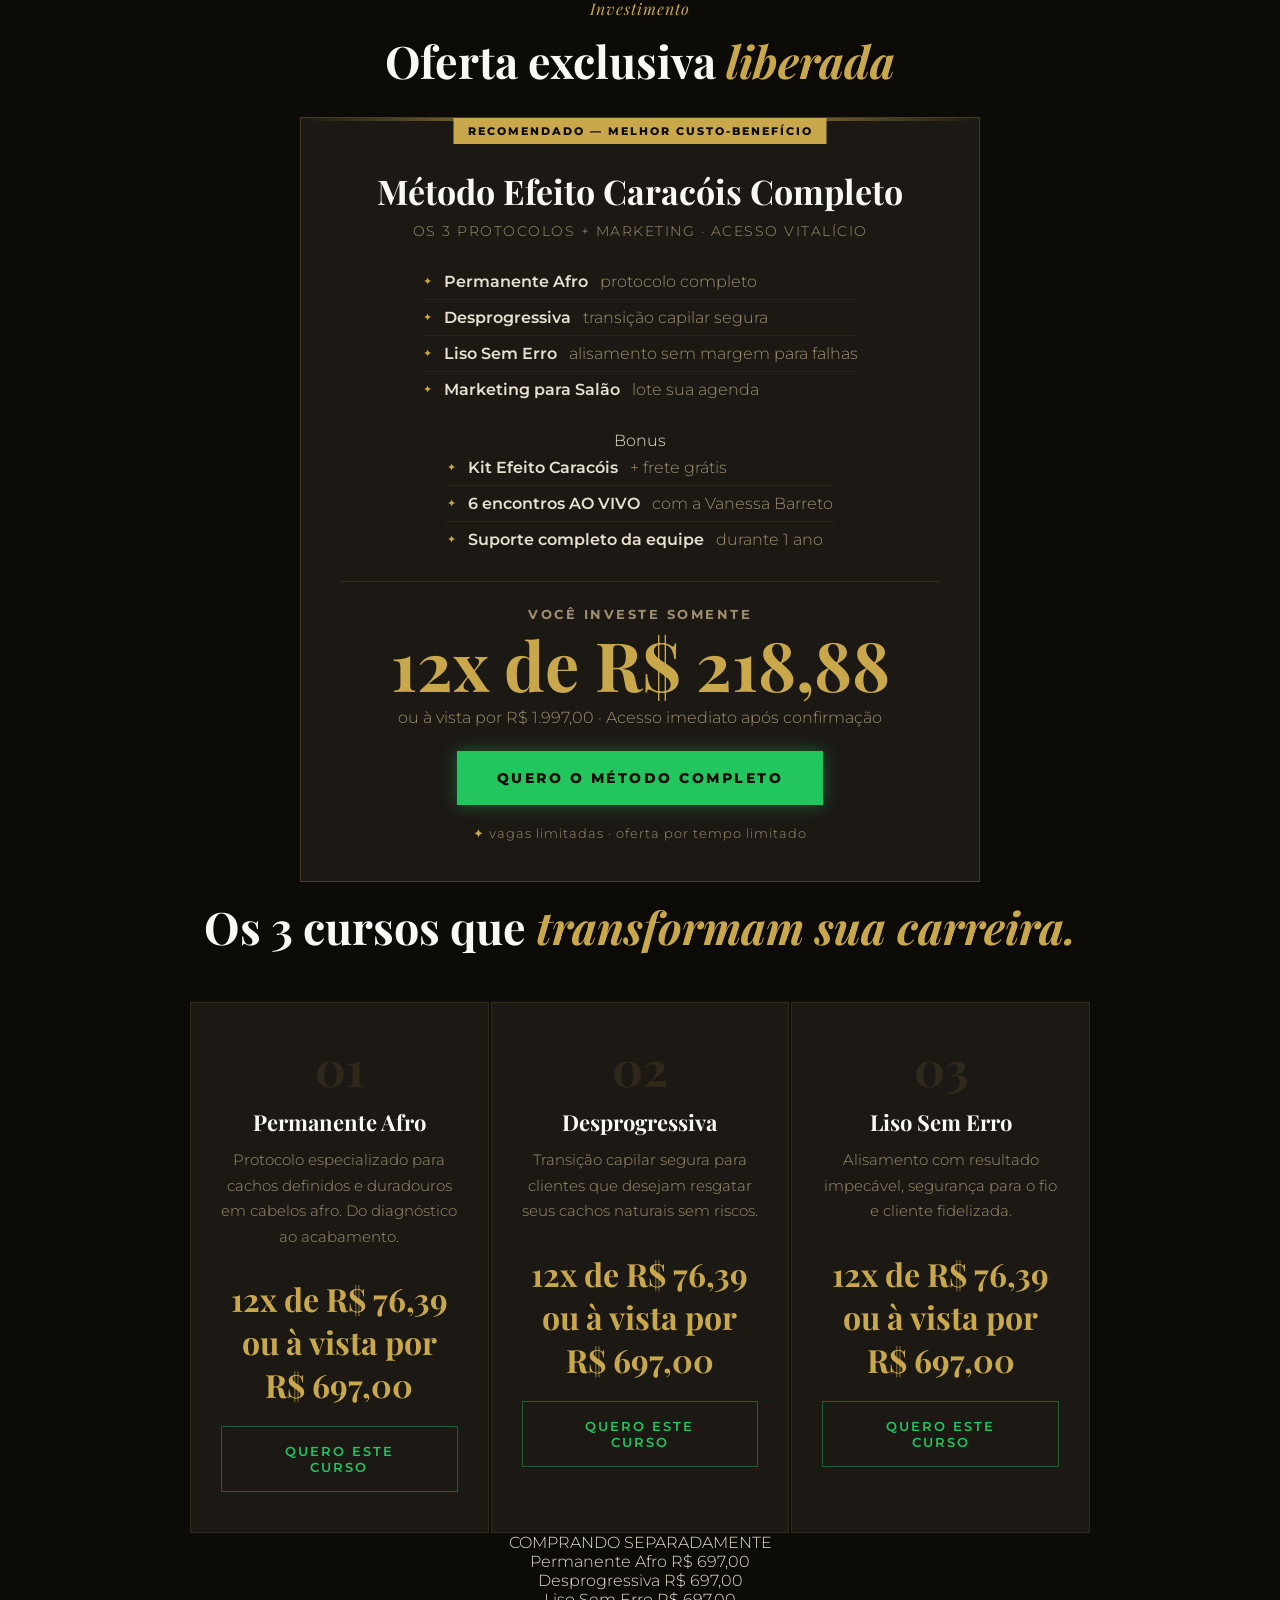
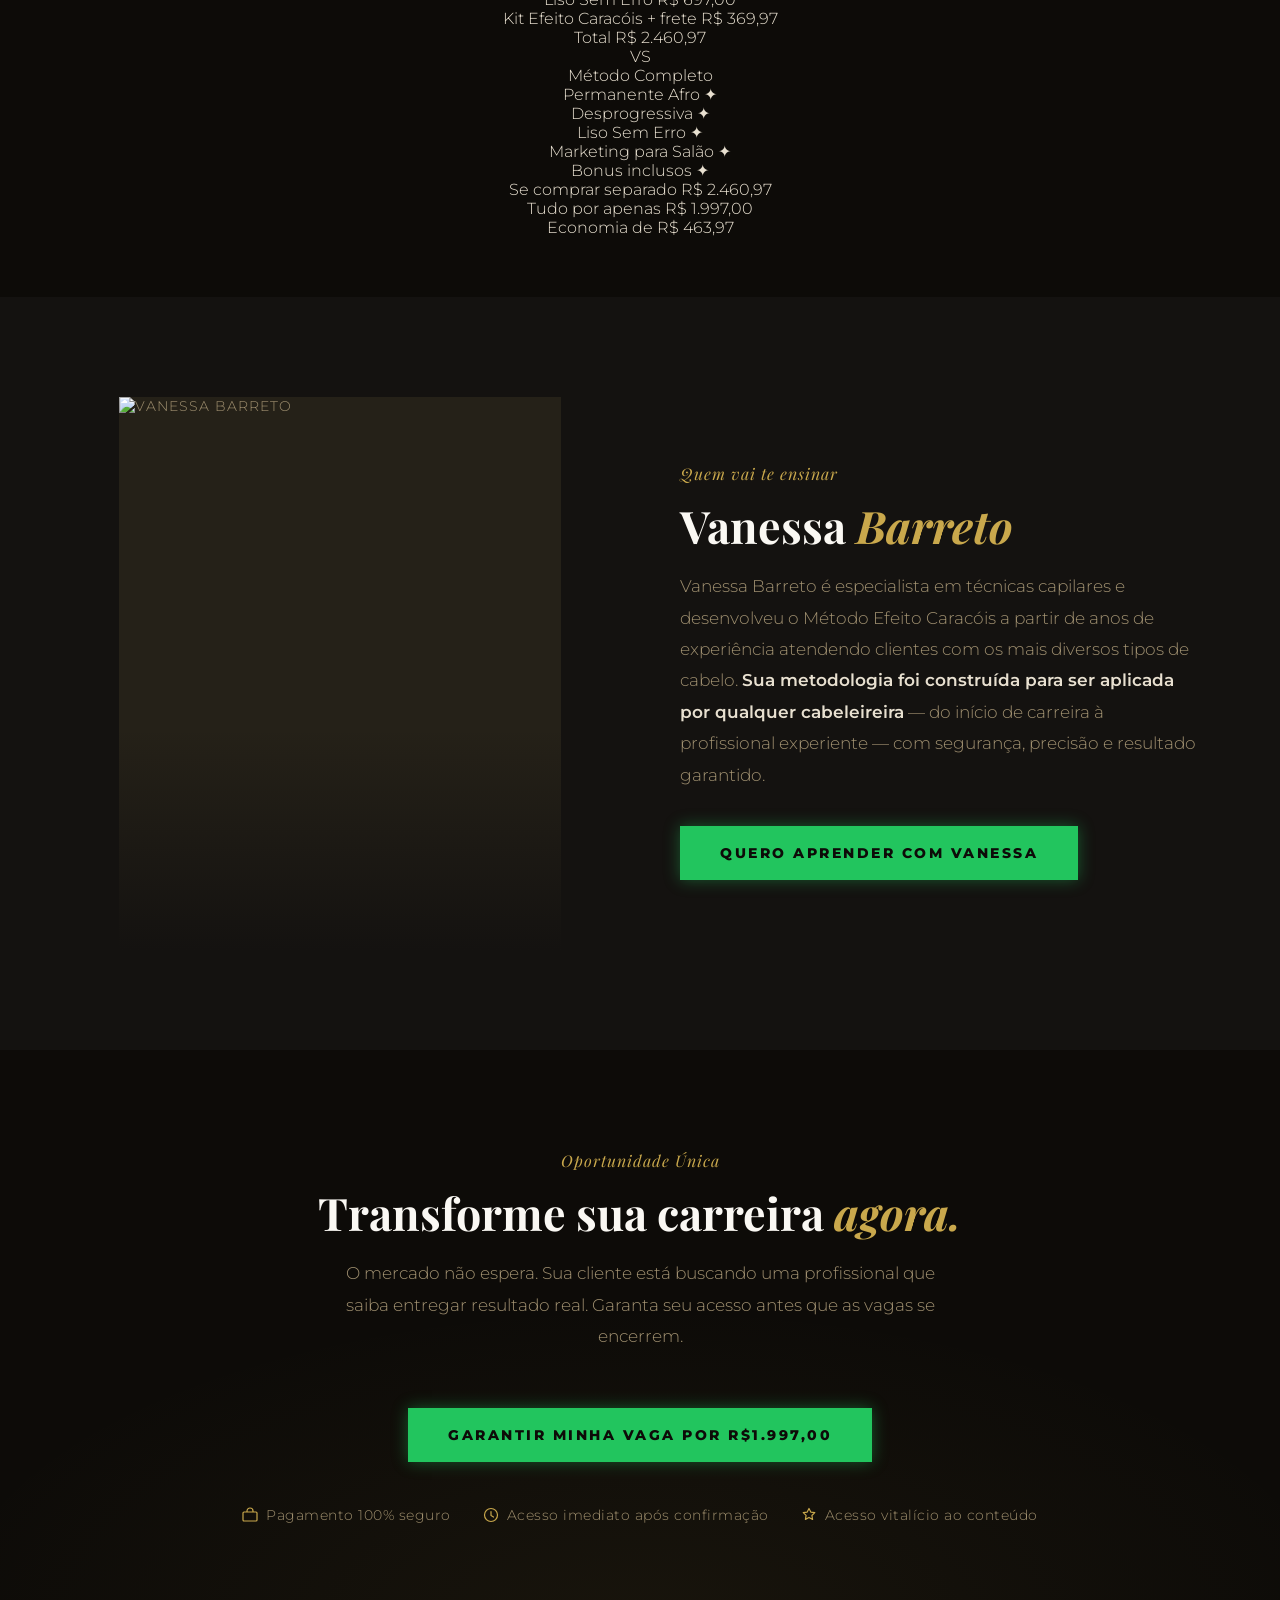
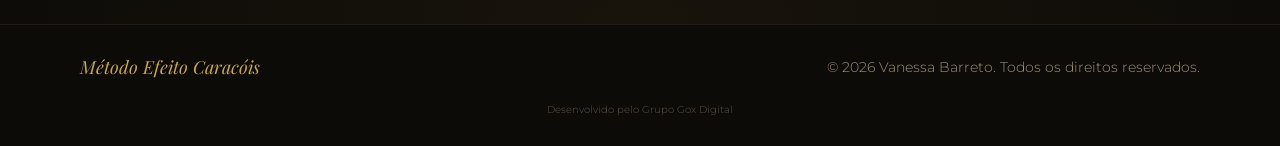
==== commit bbecc37e: "Atualização de preços e diretório de publicação para metodo-efeito-caracois-vanessa-v1" ====
--- a/metodo-efeito-caracois-vanessa-v1/index.html
+++ b/metodo-efeito-caracois-vanessa-v1/index.html
@@ -294,19 +294,15 @@
   <div class="bar">
     <div class="bar-track">
       <span>✦ VAGAS LIMITADAS</span>
-      <span>✦ MAIS DE 60% DE DESCONTO</span>
       <span>✦ ACESSO VITALÍCIO</span>
       <span>✦ OFERTA POR TEMPO LIMITADO</span>
       <span>✦ VAGAS LIMITADAS</span>
-      <span>✦ MAIS DE 60% DE DESCONTO</span>
       <span>✦ ACESSO VITALÍCIO</span>
       <span>✦ OFERTA POR TEMPO LIMITADO</span>
       <span>✦ VAGAS LIMITADAS</span>
-      <span>✦ MAIS DE 60% DE DESCONTO</span>
       <span>✦ ACESSO VITALÍCIO</span>
       <span>✦ OFERTA POR TEMPO LIMITADO</span>
       <span>✦ VAGAS LIMITADAS</span>
-      <span>✦ MAIS DE 60% DE DESCONTO</span>
       <span>✦ ACESSO VITALÍCIO</span>
       <span>✦ OFERTA POR TEMPO LIMITADO</span>
     </div>
@@ -324,7 +320,7 @@
         Tudo em um único método — completo, vitalício e com aplicação imediata no salão.
       </p>
       <div class="hero-cta-group">
-        <a href="#pricing" class="btn-primary"><span>QUERO O MÉTODO COMPLETO por R$1.497,00</span></a>
+        <a href="#pricing" class="btn-primary"><span>QUERO O MÉTODO COMPLETO por R$1.997,00</span></a>
         <p class="hero-note">*vagas limitadas</p>
       </div>
     </div>
@@ -495,8 +491,8 @@
       </div>
       <div class="offer-divider"></div>
       <p class="offer-price-label">Você investe somente</p>
-      <div class="offer-price"><span class="offer-price-prefix">12x de</span> R$ 164,08</div>
-      <p class="offer-installment">ou à vista por R$ 1.497,00 · Acesso imediato após confirmação</p>
+      <div class="offer-price"><span class="offer-price-prefix">12x de</span> R$ 218,88</div>
+      <p class="offer-installment">ou à vista por R$ 1.997,00 · Acesso imediato após confirmação</p>
       <a href="https://pay.hotmart.com/N88052094D" class="btn-primary"><span>QUERO O MÉTODO COMPLETO</span></a>
       <p class="hero-note" style="margin-top:16px;">vagas limitadas · oferta por tempo limitado</p>
     </div>
@@ -606,10 +602,10 @@
           </div>
           <div class="value-total-main">
             <span>Tudo por apenas</span>
-            <span class="value-total-price-complete value-price-green">R$ 1.497,00</span>
-          </div>
-        </div>
-        <div class="value-economy-pill value-economy-green">Economia de R$ 963,97</div>
+            <span class="value-total-price-complete value-price-green">R$ 1.997,00</span>
+          </div>
+        </div>
+        <div class="value-economy-pill value-economy-green">Economia de R$ 463,97</div>
       </div>
     </div>
   </section>
@@ -645,7 +641,7 @@
       acesso antes que as vagas se encerrem.
     </p>
     <br>
-    <a href="#pricing" class="btn-primary" style="margin-top:16px"><span>GARANTIR MINHA VAGA por R$1.497,00</span></a>
+    <a href="#pricing" class="btn-primary" style="margin-top:16px"><span>GARANTIR MINHA VAGA por R$1.997,00</span></a>
     <div class="trust-row">
       <div class="trust-item">
         <svg viewBox="0 0 16 16" fill="none" xmlns="http://www.w3.org/2000/svg">
